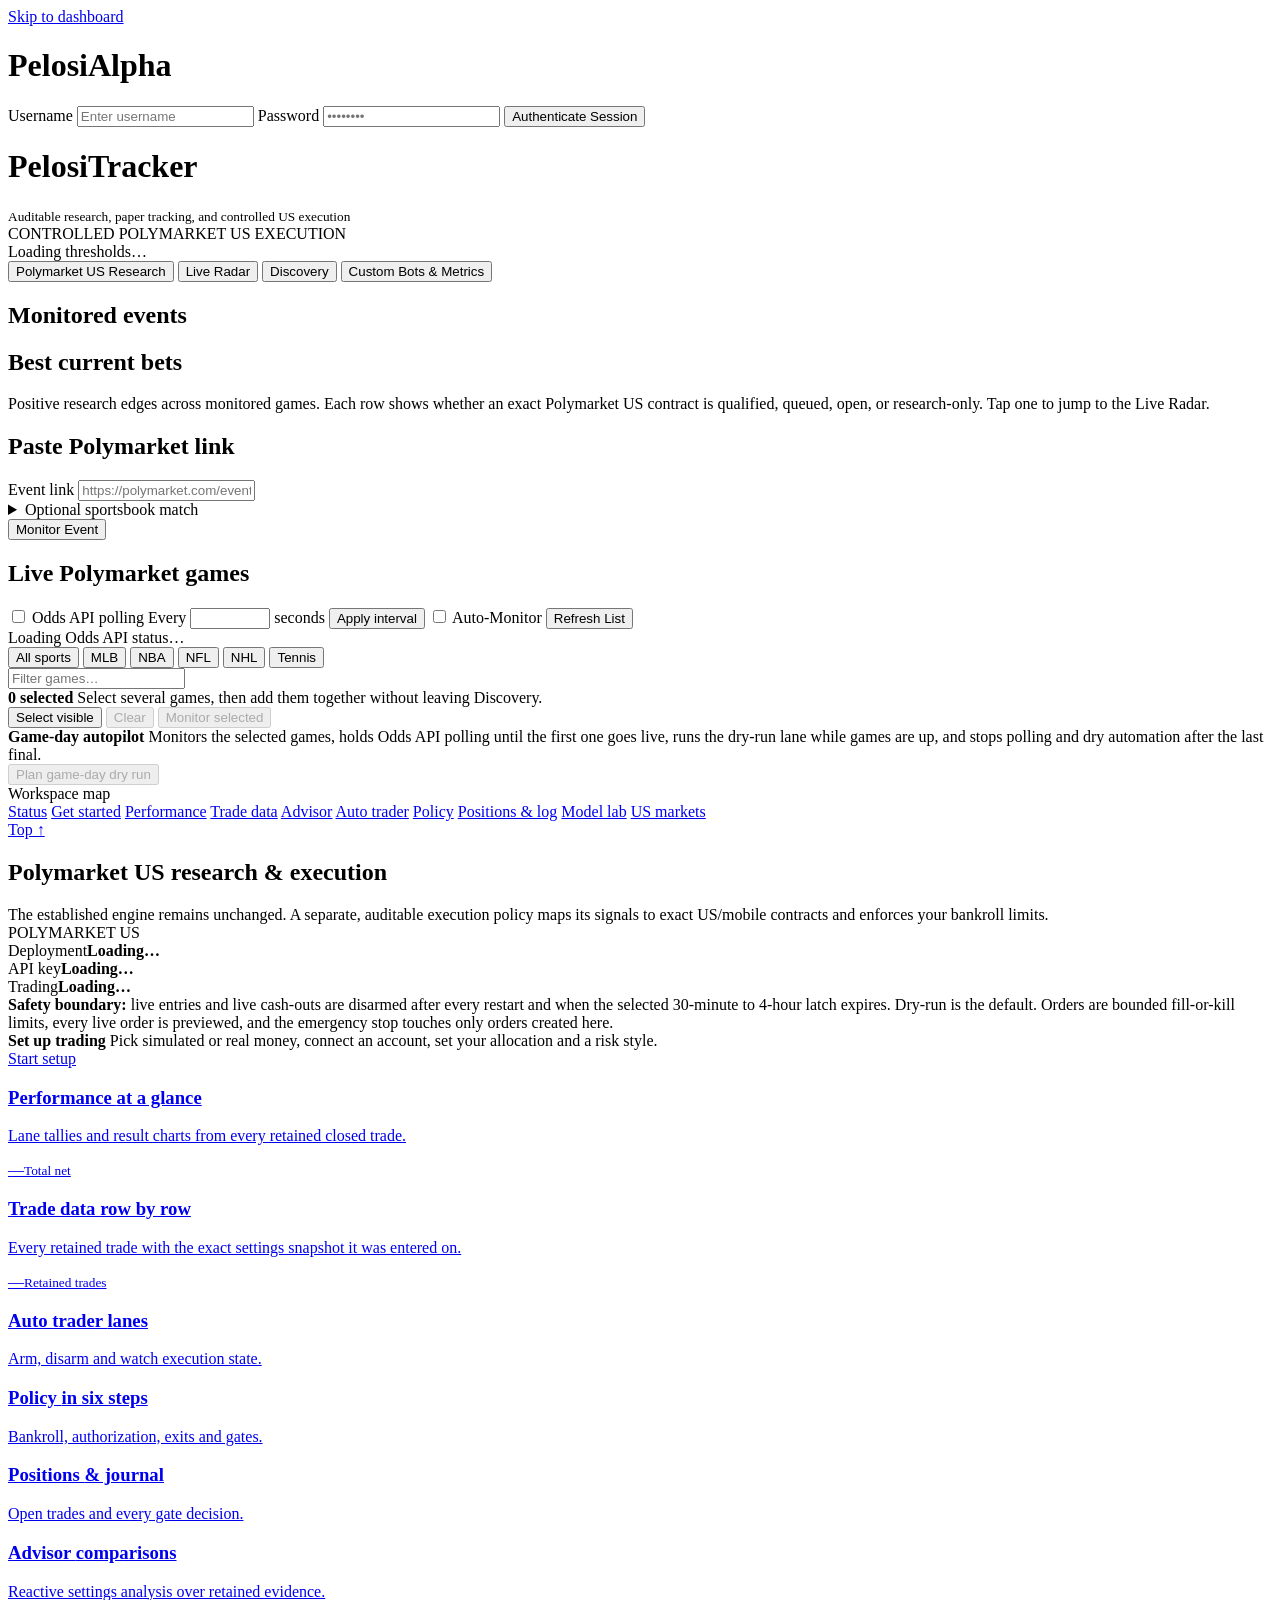
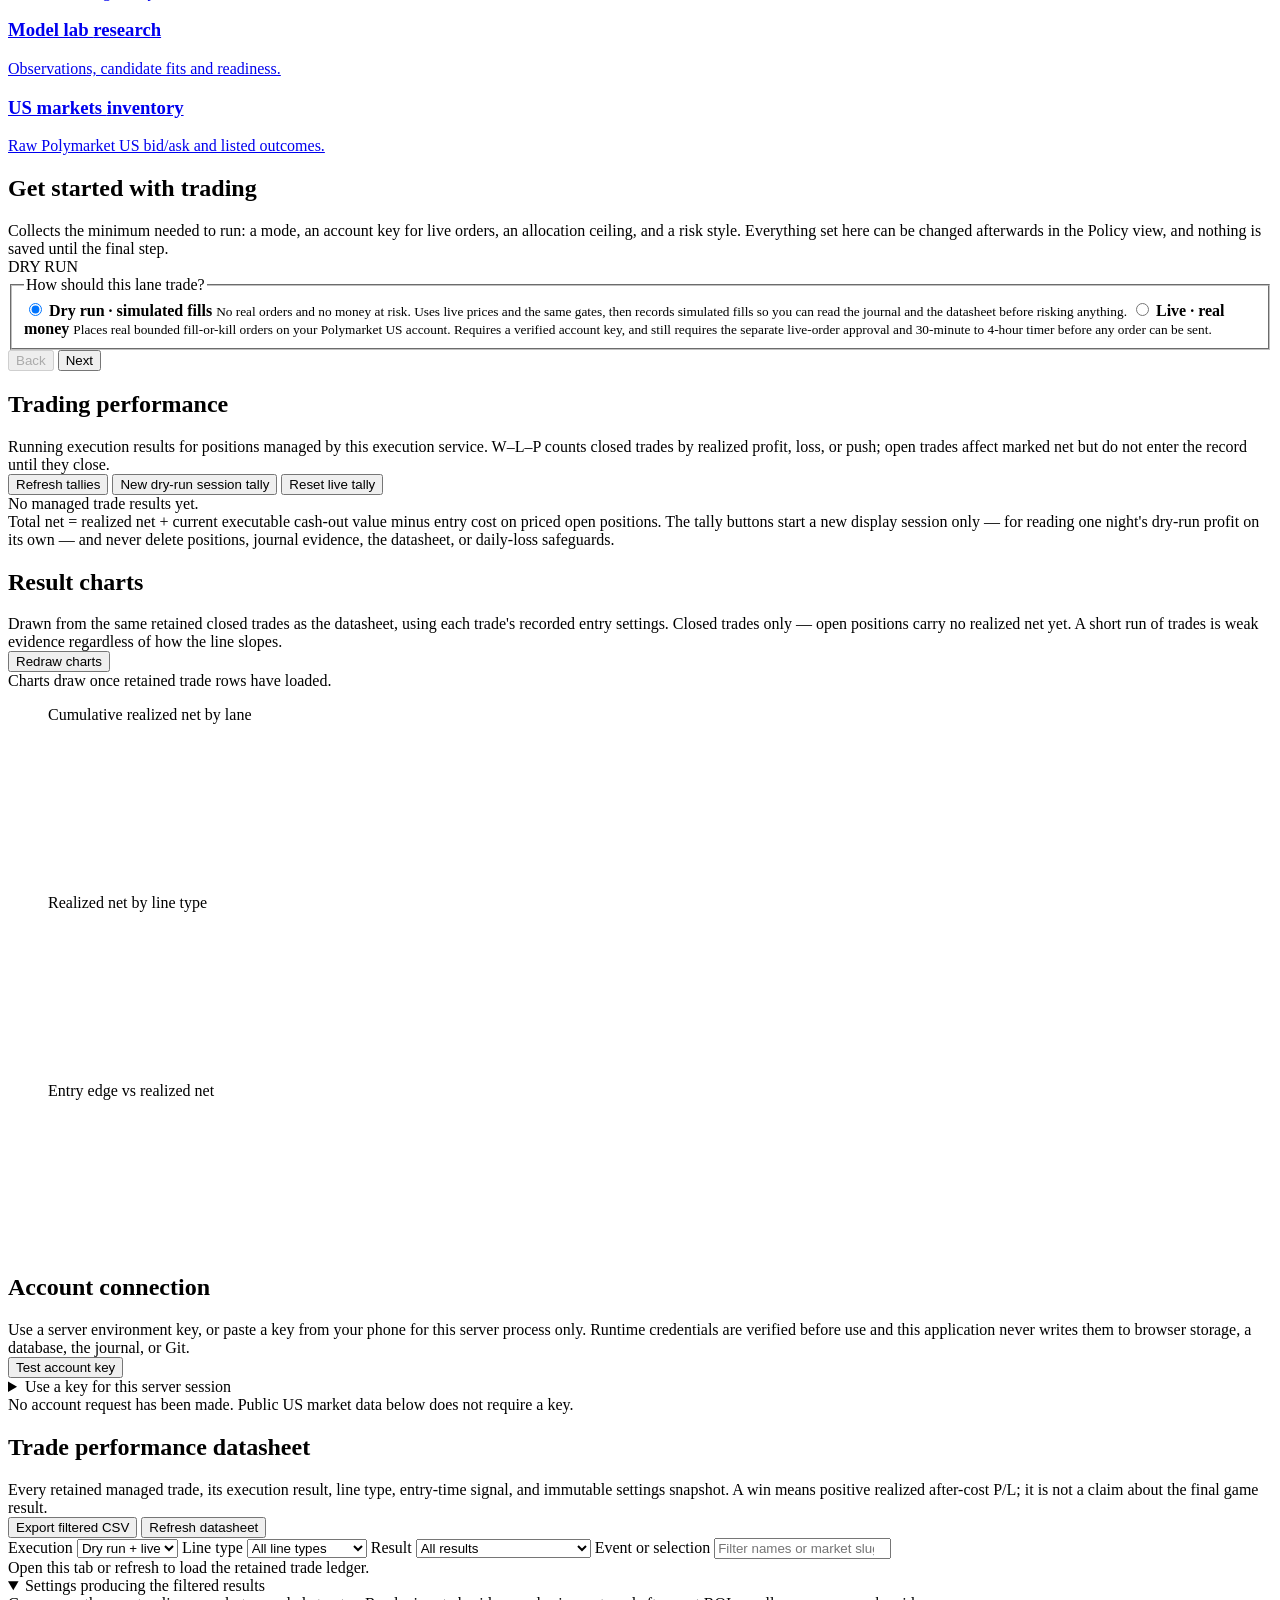
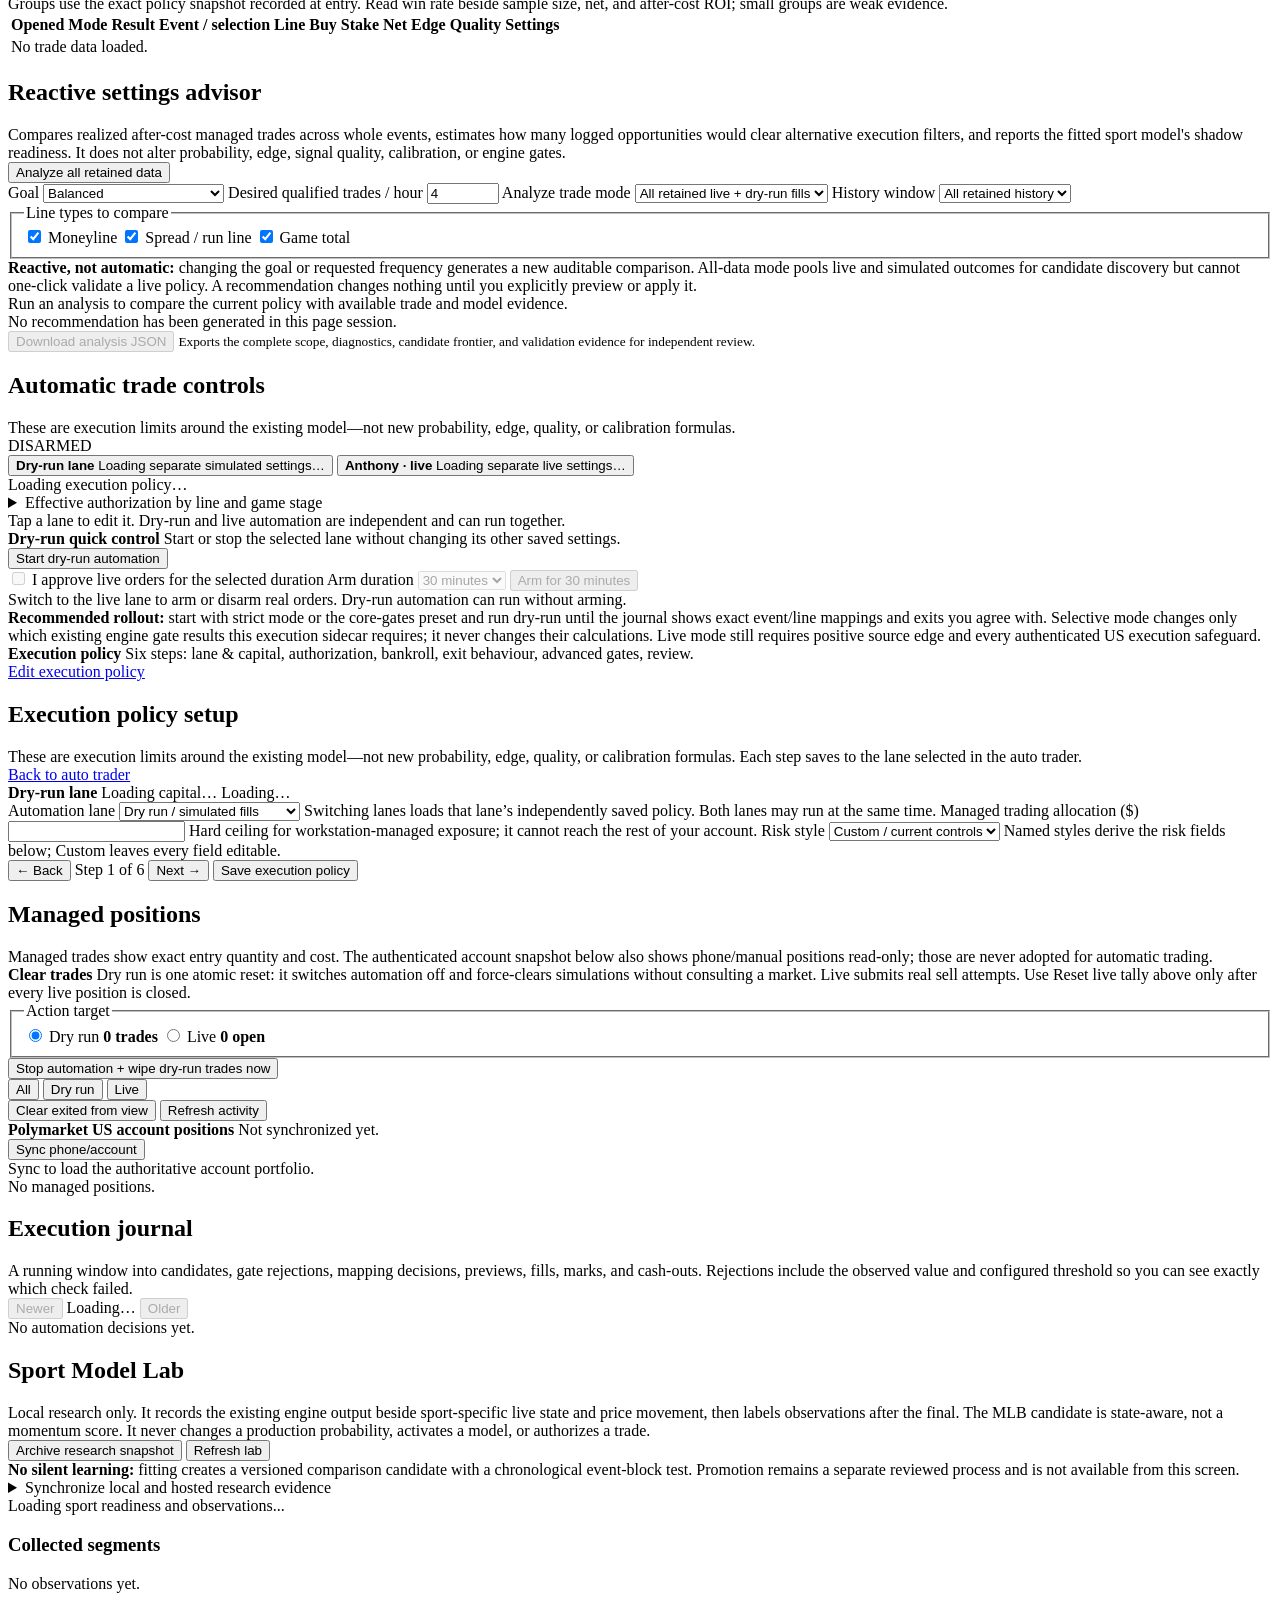
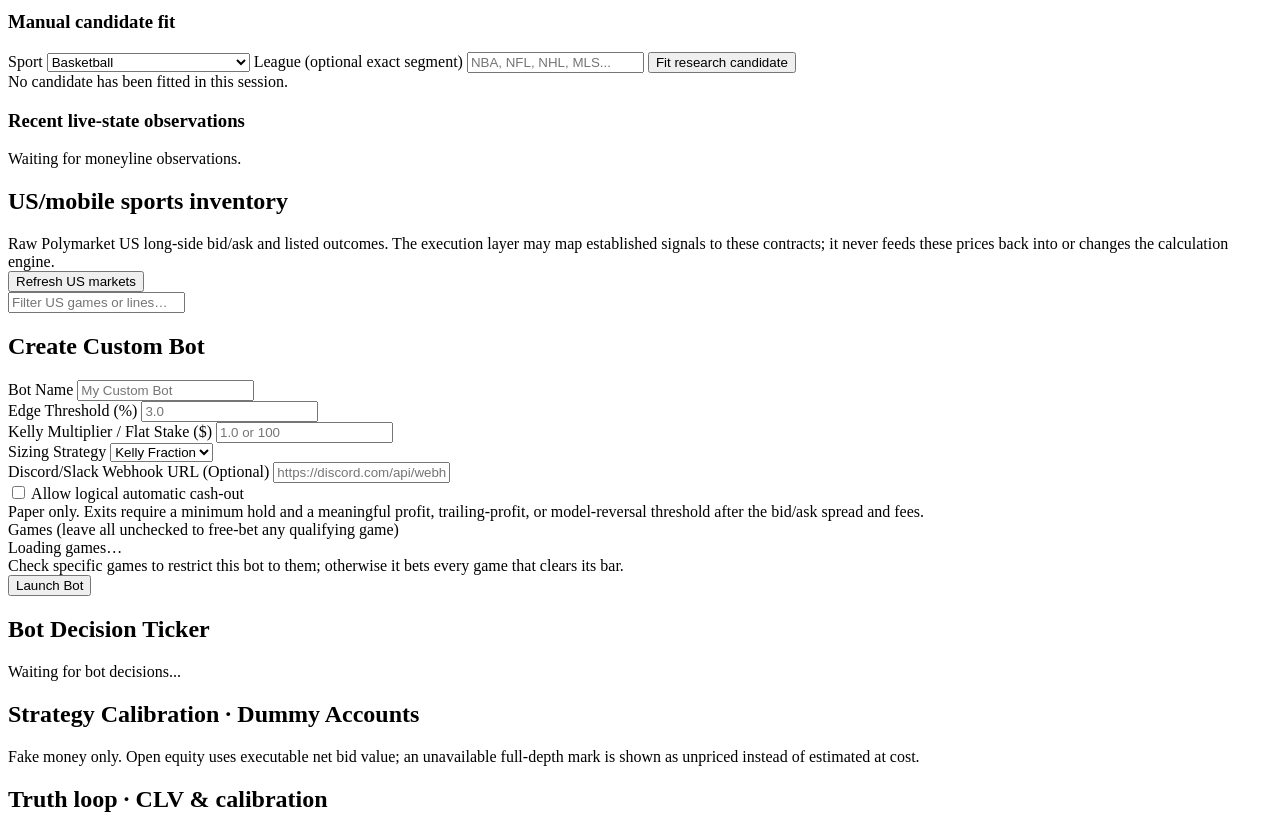
==== app/static/index.html @ fa09d10f "Fix three layout defects: panel widths, session cards, journal overlap Performance view: .us-overvie" ====
<!doctype html>
<html lang="en">
<head>
  <meta charset="utf-8">
  <meta name="viewport" content="width=device-width, initial-scale=1">
  <meta name="description" content="Auditable live sports-market research and controlled Polymarket US execution">
  <title>PelosiTracker Dashboard</title>
  <link rel="icon" type="image/png" href="/static/favicon.png">
  <link rel="stylesheet" href="/static/index.css?v=layoutfix-1">
</head>
<body class="research-workstation">
<a class="skip-link" href="#main-content">Skip to dashboard</a>
<div id="login-overlay">
  <div class="login-box">
    <h1 class="glitch" data-text="PelosiAlpha">Pelosi<span>Alpha</span></h1>
    <div id="login-error" class="error" hidden></div>
    <form id="login-form">
      <label>Username</label>
      <input type="text" name="username" required placeholder="Enter username">
      <label>Password</label>
      <input type="password" name="password" required placeholder="••••••••">
      <button type="submit">Authenticate Session</button>
    </form>
  </div>
</div>

<main class="wrap" id="main-content">
  <header>
    <div class="brand"><span class="dot" aria-hidden="true"></span><div><h1 class="glitch" data-text="PelosiTracker">PelosiTracker</h1><small>Auditable research, paper tracking, and controlled US execution</small></div></div>
    <div class="header-brand">
      <div class="workstation-chip">CONTROLLED POLYMARKET US EXECUTION</div>
      <div class="config" id="config">Loading thresholds…</div>
    </div>
  </header>

  <nav class="tab-carousel" id="global-tab-nav" aria-label="Primary workspace" role="tablist">
    <button class="pill active" id="tab-us-research-button" data-tab="tab-us-research" role="tab" aria-controls="tab-us-research" aria-selected="true">Polymarket US Research</button>
    <button class="pill" id="tab-live-button" data-tab="tab-live" role="tab" aria-controls="tab-live" aria-selected="false">Live Radar</button>
    <button class="pill" id="tab-discovery-button" data-tab="tab-discovery" role="tab" aria-controls="tab-discovery" aria-selected="false">Discovery</button>
    <button class="pill" id="bots-tab-button" data-tab="tab-bots" role="tab" aria-controls="tab-bots" aria-selected="false">Custom Bots & Metrics</button>
  </nav>

  <!-- TAB 1: LIVE RADAR -->
  <div id="tab-live" class="tab-content is-hidden" role="tabpanel" aria-labelledby="tab-live-button">
    <h2 class="title glitch" data-text="Monitored events">Monitored events</h2>
    <div class="error" id="action-error" role="alert" hidden></div>
    <div id="event-action-status" class="event-action-status" role="status" aria-live="polite" hidden></div>
    <nav id="event-navigator" class="event-navigator" aria-label="Jump to a monitored event" hidden>
      <div class="event-navigator-head">
        <span>Jump to event</span>
        <span id="event-navigator-count"></span>
      </div>
      <div id="event-jump-list" class="event-jump-list"></div>
    </nav>
    <div id="line-filter" class="carousel" role="tablist" aria-label="Filter by line type"></div>
    <div id="events" aria-live="polite"></div>
  </div>

  <!-- TAB 2: DISCOVERY -->
  <div id="tab-discovery" class="tab-content is-hidden" role="tabpanel" aria-labelledby="tab-discovery-button">
    <div class="panel pad section-gap">
      <div class="browse-head">
        <h2 class="title">Best <span>current bets</span></h2>
        <span class="metrics-sub" id="best-bets-sub"></span>
      </div>
      <div class="field-note">Positive research edges across monitored games. Each row shows whether an exact Polymarket US contract is qualified, queued, open, or research-only. Tap one to jump to the Live Radar.</div>
      <div id="best-bets" class="best-bets" aria-live="polite"></div>
    </div>

    <div class="panel pad section-gap">
      <h2 class="title">Paste <span>Polymarket link</span></h2>
      <div class="error" id="form-error" role="alert" hidden></div>
      <form id="form">
        <label for="polymarket-url">Event link</label>
        <input id="polymarket-url" name="polymarket_url" type="url" placeholder="https://polymarket.com/event/…" autocomplete="url">
        <details class="advanced">
          <summary>Optional sportsbook match</summary>
          <label for="odds-sport">The Odds API sport key <span class="optional">(usually automatic)</span></label>
          <input id="odds-sport" name="odds_api_sport" placeholder="basketball_nba">
          <label for="odds-event">The Odds API event ID <span class="optional">(optional)</span></label>
          <input id="odds-event" name="odds_api_event_id">
        </details>
        <button class="primary" id="submit-event" type="submit">Monitor Event</button>
      </form>
    </div>

    <div class="panel pad">
      <div class="browse-head">
        <h2 class="title">Live Polymarket <span>games</span></h2>
        <div class="inline-controls">
          <label class="auto-monitor-label" title="Master switch for paid sportsbook polling"><input class="compact-input" type="checkbox" id="odds-api-toggle"> Odds API polling</label>
          <label class="auto-monitor-label" for="odds-api-interval">Every
            <input class="compact-number" id="odds-api-interval" type="number" min="1" max="3600" step="0.5" inputmode="decimal" aria-describedby="odds-api-status">
            seconds
          </label>
          <button class="ghost compact-button" id="odds-api-interval-save" type="button">Apply interval</button>
          <label class="auto-monitor-label"><input class="compact-input" type="checkbox" id="auto-monitor-toggle"> Auto-Monitor</label>
          <button class="ghost compact-button" id="discover-refresh" type="button">Refresh List</button>
        </div>
      </div>
      <div id="odds-api-status" class="odds-api-status" role="status" aria-live="polite">Loading Odds API status…</div>
      <div id="discover-refresh-status" class="refresh-status" role="status" aria-live="polite"></div>
      <div id="discover-league-filter" class="carousel discover-league-filter" role="tablist" aria-label="Filter by league">
        <button class="pill" data-league="" role="tab">All sports</button>
        <button class="pill" data-league="mlb" role="tab">MLB</button>
        <button class="pill" data-league="nba" role="tab">NBA</button>
        <button class="pill" data-league="nfl" role="tab">NFL</button>
        <button class="pill" data-league="nhl" role="tab">NHL</button>
        <button class="pill" data-league="tennis" role="tab">Tennis</button>
      </div>
      <input class="search-gap" id="discover-search" placeholder="Filter games…" autocomplete="off">
      <div class="discover-batch-bar">
        <div class="discover-batch-copy">
          <strong id="discover-selection-count">0 selected</strong>
          <span>Select several games, then add them together without leaving Discovery.</span>
        </div>
        <div class="discover-batch-actions">
          <button class="ghost compact-button" id="discover-select-visible" type="button">Select visible</button>
          <button class="ghost compact-button" id="discover-clear-selection" type="button" disabled>Clear</button>
          <button class="primary compact-button" id="discover-monitor-selected" type="button" disabled>Monitor selected</button>
        </div>
      </div>
      <div id="discover-batch-status" class="refresh-status discover-batch-status" role="status" aria-live="polite"></div>
      <div class="discover-batch-bar gameday-bar">
        <div class="discover-batch-copy">
          <strong>Game-day autopilot</strong>
          <span>Monitors the selected games, holds Odds API polling until the first one goes live, runs the dry-run lane while games are up, and stops polling and dry automation after the last final.</span>
        </div>
        <div class="discover-batch-actions">
          <button class="primary compact-button" id="gameday-plan" type="button" disabled>Plan game-day dry run</button>
          <button class="ghost compact-button" id="gameday-cancel" type="button" hidden>Cancel autopilot</button>
        </div>
      </div>
      <div id="gameday-status" class="refresh-status gameday-status" role="status" aria-live="polite"></div>
      <div id="discover-list" class="discover-list" aria-live="polite"></div>
    </div>
  </div>

  <!-- TAB 3: POLYMARKET US RESEARCH SIDECAR -->
  <div id="tab-us-research" class="tab-content" role="tabpanel" aria-labelledby="tab-us-research-button">
    <nav class="research-section-nav" aria-label="Polymarket US research sections">
      <span class="research-section-nav-label">Workspace map</span>
      <div class="research-section-nav-scroll">
        <a class="research-section-link active" data-research-section="us-research-overview" href="#us-research-overview" aria-current="location">Status</a>
        <a class="research-section-link" data-research-section="us-setup" href="#us-setup">Get started</a>
        <a class="research-section-link" data-research-section="us-performance" href="#us-performance">Performance</a>
        <a class="research-section-link" data-research-section="us-ledger" href="#us-ledger">Trade data</a>
        <a class="research-section-link" data-research-section="us-advisor" href="#us-advisor">Advisor</a>
        <a class="research-section-link" data-research-section="us-auto-trader" href="#us-auto-trader">Auto trader</a>
        <a class="research-section-link" data-research-section="us-policy" href="#us-policy">Policy</a>
        <a class="research-section-link" data-research-section="us-activity" href="#us-activity">Positions &amp; log</a>
        <a class="research-section-link" data-research-section="us-model-lab" href="#us-model-lab">Model lab</a>
        <a class="research-section-link" data-research-section="us-market-browser" href="#us-market-browser">US markets</a>
      </div>
      <a class="research-section-top" href="#global-tab-nav" aria-label="Back to the top of the workspace">Top ↑</a>
    </nav>

    <section class="panel pad section-gap us-research-hero research-anchor" id="us-research-overview" data-research-view="us-research-overview">
      <div class="browse-head">
        <div>
          <h2 class="title">Polymarket US <span>research &amp; execution</span></h2>
          <div class="field-note">The established engine remains unchanged. A separate, auditable execution policy maps its signals to exact US/mobile contracts and enforces your bankroll limits.</div>
        </div>
        <span class="us-venue-badge">POLYMARKET US</span>
      </div>
      <div id="us-key-status" class="us-status-grid" role="status" aria-live="polite">
        <div class="us-status-card"><span>Deployment</span><strong>Loading…</strong></div>
        <div class="us-status-card"><span>API key</span><strong>Loading…</strong></div>
        <div class="us-status-card"><span>Trading</span><strong>Loading…</strong></div>
      </div>
      <div class="notice us-safety-note"><strong>Safety boundary:</strong> live entries and live cash-outs are disarmed after every restart and when the selected 30-minute to 4-hour latch expires. Dry-run is the default. Orders are bounded fill-or-kill limits, every live order is previewed, and the emergency stop touches only orders created here.</div>

      <div class="us-setup-cta">
        <div>
          <strong>Set up trading</strong>
          <span id="us-setup-cta-status">Pick simulated or real money, connect an account, set your allocation and a risk style.</span>
        </div>
        <a class="primary us-setup-cta-button" href="#us-setup" data-research-section="us-setup">Start setup</a>
      </div>

      <!-- Launcher for the other eight views. These are the same in-page hash
           routes the workspace map uses, so deep links and the back button
           behave identically whichever control you reach them from. -->
      <nav class="bento-grid" aria-label="Workspace">
        <a class="bento-card is-wide" href="#us-performance">
          <h3>Performance <span>at a glance</span></h3>
          <p>Lane tallies and result charts from every retained closed trade.</p>
          <span class="bento-metric" id="bento-net">—<small>Total net</small></span>
        </a>
        <a class="bento-card is-wide" href="#us-ledger">
          <h3>Trade data <span>row by row</span></h3>
          <p>Every retained trade with the exact settings snapshot it was entered on.</p>
          <span class="bento-metric" id="bento-trades">—<small>Retained trades</small></span>
        </a>
        <a class="bento-card" href="#us-auto-trader">
          <h3>Auto trader <span>lanes</span></h3>
          <p>Arm, disarm and watch execution state.</p>
        </a>
        <a class="bento-card" href="#us-policy">
          <h3>Policy <span>in six steps</span></h3>
          <p>Bankroll, authorization, exits and gates.</p>
        </a>
        <a class="bento-card" href="#us-activity">
          <h3>Positions <span>&amp; journal</span></h3>
          <p>Open trades and every gate decision.</p>
        </a>
        <a class="bento-card" href="#us-advisor">
          <h3>Advisor <span>comparisons</span></h3>
          <p>Reactive settings analysis over retained evidence.</p>
        </a>
        <a class="bento-card" href="#us-model-lab">
          <h3>Model lab <span>research</span></h3>
          <p>Observations, candidate fits and readiness.</p>
        </a>
        <a class="bento-card" href="#us-market-browser">
          <h3>US markets <span>inventory</span></h3>
          <p>Raw Polymarket US bid/ask and listed outcomes.</p>
        </a>
      </nav>
    </section>

    <!-- Guided setup. This view owns no trading logic of its own: each step
         writes into the controls that already exist and then submits the same
         forms a manual user would, so there is one code path and one set of
         server-side checks. It never arms live orders — that stays the
         explicit approval + timer on the auto trader view. -->
    <section class="panel pad section-gap us-setup-panel research-anchor" id="us-setup" data-research-view="us-setup">
      <div class="browse-head">
        <div>
          <h2 class="title">Get started <span>with trading</span></h2>
          <div class="field-note">Collects the minimum needed to run: a mode, an account key for live orders, an allocation ceiling, and a risk style. Everything set here can be changed afterwards in the Policy view, and nothing is saved until the final step.</div>
        </div>
        <span id="us-setup-mode-badge" class="us-venue-badge">DRY RUN</span>
      </div>

      <nav class="us-setup-steps" id="us-setup-steps" aria-label="Setup steps"></nav>

      <div class="us-setup-body">
        <!-- 1. Mode -->
        <div class="us-setup-step" data-setup-step="mode" data-step-label="1 · Mode">
          <fieldset class="us-setup-choice">
            <legend>How should this lane trade?</legend>
            <label class="us-setup-option">
              <input type="radio" name="setup-mode" value="dry_run" checked>
              <span>
                <strong>Dry run · simulated fills</strong>
                <small>No real orders and no money at risk. Uses live prices and the same gates, then records simulated fills so you can read the journal and the datasheet before risking anything.</small>
              </span>
            </label>
            <label class="us-setup-option">
              <input type="radio" name="setup-mode" value="live">
              <span>
                <strong>Live · real money</strong>
                <small>Places real bounded fill-or-kill orders on your Polymarket US account. Requires a verified account key, and still requires the separate live-order approval and 30-minute to 4-hour timer before any order can be sent.</small>
              </span>
            </label>
          </fieldset>
          <div class="notice us-safety-note" id="us-setup-live-warning" hidden><strong>Live mode selected:</strong> saving a live policy does not by itself send an order. Live entries stay disarmed until you tick the approval box and start the timer on the auto trader view, and they disarm again on every server restart.</div>
        </div>

        <!-- 2. Account. Hosts the one runtime-credential form; the account
             panel links here rather than holding a second secret input. -->
        <div class="us-setup-step" data-setup-step="account" data-step-label="2 · Account" hidden>
          <div class="us-setup-row">
            <div>
              <strong>Account connection</strong>
              <span id="us-setup-account-hint">Dry run does not need a key. You can connect one now anyway.</span>
            </div>
            <button class="ghost compact-button" id="us-setup-test-key" type="button">Test account key</button>
          </div>
          <div id="us-setup-account-slot" class="us-setup-account-slot"></div>
        </div>

        <!-- 3. Capital and risk -->
        <div class="us-setup-step" data-setup-step="capital" data-step-label="3 · Capital &amp; risk" hidden>
          <div class="us-setup-grid">
            <label>Managed trading allocation ($)
              <input id="us-setup-allocation" type="number" min="0.01" step="0.01" inputmode="decimal" required>
              <span class="field-note">A hard ceiling for what this workstation can ever have at risk. It cannot reach the rest of your account.</span>
            </label>
            <label>Risk style
              <select id="us-setup-risk-preset">
                <option value="cautious">Cautious</option>
                <option value="balanced" selected>Balanced</option>
                <option value="active">Active</option>
                <option value="aggressive">Aggressive research</option>
              </select>
              <span class="field-note">Derives the exposure, reserve, per-position, per-event, daily-loss and entry-filter values from your allocation. The Policy view exposes each one individually afterwards.</span>
            </label>
          </div>
          <div id="us-setup-derived" class="us-setup-derived" aria-live="polite"></div>
        </div>

        <!-- 4. Review -->
        <div class="us-setup-step" data-setup-step="review" data-step-label="4 · Review &amp; save" hidden>
          <div id="us-setup-summary" class="us-setup-summary" aria-live="polite"></div>
          <div class="notice us-safety-note">Saving writes this to the selected lane through the same validated endpoint the Policy view uses. Per-position stops, exposure ceilings, the cash reserve, price and liquidity limits, and the selected engine gates all still apply and cannot be bypassed from here.</div>
          <div id="us-setup-save-status" class="us-liquidate-status" role="status" aria-live="assertive"></div>
        </div>
      </div>

      <div class="us-setup-footer">
        <button class="ghost" id="us-setup-back" type="button" disabled>Back</button>
        <span id="us-setup-progress" class="us-setup-progress" aria-live="polite"></span>
        <button class="primary" id="us-setup-next" type="button">Next</button>
        <button class="primary" id="us-setup-finish" type="button" hidden>Save dry-run policy</button>
      </div>
    </section>

    <div class="us-overview-grid section-gap" data-research-view="us-performance">
      <section class="panel pad us-performance-panel research-anchor" id="us-performance">
        <div class="browse-head">
          <div>
            <h2 class="title">Trading <span>performance</span></h2>
            <div class="field-note">Running execution results for positions managed by this execution service. W–L–P counts closed trades by realized profit, loss, or push; open trades affect marked net but do not enter the record until they close.</div>
          </div>
          <div class="us-performance-actions">
            <button class="ghost compact-button" id="us-performance-refresh" type="button">Refresh tallies</button>
            <button class="ghost compact-button" id="us-dry-tally-reset" type="button">New dry-run session tally</button>
            <button class="ghost compact-button" id="us-live-tally-reset" type="button">Reset live tally</button>
          </div>
        </div>
        <div id="us-performance-action-status" class="us-liquidate-status" role="status" aria-live="polite"></div>
        <div id="us-performance-summary" class="us-performance-summary" aria-live="polite">
          <div class="metrics-empty">No managed trade results yet.</div>
        </div>
        <div class="us-performance-footnote">Total net = realized net + current executable cash-out value minus entry cost on priced open positions. The tally buttons start a new display session only — for reading one night's dry-run profit on its own — and never delete positions, journal evidence, the datasheet, or daily-loss safeguards.</div>
      </section>

      <!-- Charts read the retained trade rows already loaded for the datasheet;
           they issue no request of their own and change no threshold. -->
      <section class="panel pad us-performance-charts" aria-labelledby="us-charts-heading">
        <div class="browse-head">
          <div>
            <h2 class="title" id="us-charts-heading">Result <span>charts</span></h2>
            <div class="field-note">Drawn from the same retained closed trades as the datasheet, using each trade's recorded entry settings. Closed trades only — open positions carry no realized net yet. A short run of trades is weak evidence regardless of how the line slopes.</div>
          </div>
          <div class="us-performance-actions">
            <button class="ghost compact-button" id="us-charts-refresh" type="button">Redraw charts</button>
          </div>
        </div>
        <div id="us-charts-status" class="refresh-status" role="status" aria-live="polite">Charts draw once retained trade rows have loaded.</div>
        <div class="chart-grid">
          <figure class="chart-card chart-card-wide">
            <figcaption>Cumulative realized net by lane</figcaption>
            <div class="chart-frame-sm"><canvas id="us-chart-equity" role="img" aria-label="Cumulative realized net over time, per automation lane."></canvas></div>
          </figure>
          <figure class="chart-card">
            <figcaption>Realized net by line type</figcaption>
            <div class="chart-frame-sm"><canvas id="us-chart-lines" role="img" aria-label="Realized net per line type."></canvas></div>
          </figure>
          <figure class="chart-card">
            <figcaption>Entry edge vs realized net</figcaption>
            <div class="chart-frame-sm"><canvas id="us-chart-edge" role="img" aria-label="Each closed trade's entry edge against its realized net."></canvas></div>
          </figure>
        </div>
      </section>

      <section class="panel pad us-account-panel">
        <div class="browse-head">
          <div>
            <h2 class="title">Account <span>connection</span></h2>
            <div class="field-note">Use a server environment key, or paste a key from your phone for this server process only. Runtime credentials are verified before use and this application never writes them to browser storage, a database, the journal, or Git.</div>
          </div>
          <button class="ghost compact-button" id="us-account-refresh" type="button">Test account key</button>
        </div>
        <div id="us-account-status" class="refresh-status" role="status" aria-live="polite"></div>
        <!-- The runtime-credential form lives in the guided setup view and is
             moved back into this slot by index.js whenever setup is not the
             active view. One secret input exists in the document, never two. -->
        <div id="us-account-credential-slot" class="us-account-credential-slot">
          <details class="advanced us-runtime-credentials" id="us-runtime-credentials">
            <summary>Use a key for this server session</summary>
            <form id="us-runtime-credential-form" autocomplete="off">
              <label>Polymarket US Key ID
                <input id="us-runtime-key-id" required maxlength="1000" autocapitalize="none" spellcheck="false" autocomplete="off">
              </label>
              <label>One-time Secret Key
                <input id="us-runtime-secret-key" required type="password" maxlength="8000" autocapitalize="none" spellcheck="false" autocomplete="new-password">
              </label>
              <div class="us-runtime-credential-actions">
                <button class="primary compact-button" id="us-runtime-credential-save" type="submit">Verify &amp; use session key</button>
                <button class="ghost compact-button" id="us-runtime-credential-clear" type="button">Forget runtime key</button>
              </div>
            </form>
            <div class="field-note">Changing or forgetting a key immediately stops automation and closes the live arm. A runtime key disappears on server restart. Open live managed positions block account switching so they cannot be detached from their account.</div>
          </details>
        </div>
        <div id="us-account" class="us-account-view">
          <div class="metrics-empty">No account request has been made. Public US market data below does not require a key.</div>
        </div>
      </section>
    </div>

    <section class="panel pad section-gap us-performance-ledger-panel research-anchor" id="us-ledger" data-research-view="us-ledger">
      <div class="browse-head">
        <div>
          <h2 class="title">Trade performance <span>datasheet</span></h2>
          <div class="field-note">Every retained managed trade, its execution result, line type, entry-time signal, and immutable settings snapshot. A win means positive realized after-cost P/L; it is not a claim about the final game result.</div>
        </div>
        <div class="us-performance-actions">
          <button class="ghost compact-button" id="us-ledger-export" type="button">Export filtered CSV</button>
          <button class="ghost compact-button" id="us-ledger-refresh" type="button">Refresh datasheet</button>
        </div>
      </div>
      <div class="us-ledger-filters">
        <label>Execution
          <select id="us-ledger-mode">
            <option value="all">Dry run + live</option>
            <option value="dry_run">Dry run only</option>
            <option value="live">Live only</option>
          </select>
        </label>
        <label>Line type
          <select id="us-ledger-market-type">
            <option value="all">All line types</option>
            <option value="moneyline">Moneyline</option>
            <option value="spread">Spread / run line</option>
            <option value="total">Game total</option>
          </select>
        </label>
        <label>Result
          <select id="us-ledger-result">
            <option value="all">All results</option>
            <option value="open">Open</option>
            <option value="win">Profitable close</option>
            <option value="loss">Losing close</option>
            <option value="push">Flat close</option>
            <option value="unverified">External / unverified close</option>
          </select>
        </label>
        <label>Event or selection
          <input id="us-ledger-query" type="search" maxlength="200" placeholder="Filter names or market slug">
        </label>
      </div>
      <div id="us-ledger-status" class="refresh-status" role="status" aria-live="polite">Open this tab or refresh to load the retained trade ledger.</div>
      <div id="us-ledger-summary" class="us-policy-advisor-summary"></div>
      <details class="advanced us-ledger-settings" open>
        <summary>Settings producing the filtered results</summary>
        <div class="field-note">Groups use the exact policy snapshot recorded at entry. Read win rate beside sample size, net, and after-cost ROI; small groups are weak evidence.</div>
        <div id="us-ledger-settings-groups" class="us-ledger-settings-groups"></div>
      </details>
      <div class="us-ledger-table-wrap">
        <table class="us-ledger-table">
          <thead>
            <tr>
              <th>Opened</th>
              <th>Mode</th>
              <th>Result</th>
              <th>Event / selection</th>
              <th>Line</th>
              <th>Buy</th>
              <th>Stake</th>
              <th>Net</th>
              <th>Edge</th>
              <th>Quality</th>
              <th>Settings</th>
            </tr>
          </thead>
          <tbody id="us-ledger-rows">
            <tr><td colspan="11">No trade data loaded.</td></tr>
          </tbody>
        </table>
      </div>
    </section>

    <section class="panel pad section-gap us-policy-advisor-panel research-anchor" id="us-advisor" data-research-view="us-advisor">
      <div class="browse-head">
        <div>
          <h2 class="title">Reactive settings <span>advisor</span></h2>
          <div class="field-note">Compares realized after-cost managed trades across whole events, estimates how many logged opportunities would clear alternative execution filters, and reports the fitted sport model's shadow readiness. It does not alter probability, edge, signal quality, calibration, or engine gates.</div>
        </div>
        <button class="ghost compact-button" id="us-policy-advisor-refresh" type="button">Analyze all retained data</button>
      </div>
      <div class="us-policy-advisor-controls">
        <label>Goal
          <select id="us-policy-advisor-objective">
            <option value="protect_profit">Protect profit</option>
            <option value="balanced" selected>Balanced</option>
            <option value="more_trades">Seek more qualified trades</option>
          </select>
        </label>
        <label>Desired qualified trades / hour
          <input id="us-policy-advisor-target" type="number" min="0.25" max="30" step="0.25" value="4">
        </label>
        <label>Analyze trade mode
          <select id="us-policy-advisor-mode">
            <option value="combined" selected>All retained live + dry-run fills</option>
            <option value="live">Live fills</option>
            <option value="dry_run">Dry-run fills</option>
          </select>
        </label>
        <label>History window
          <select id="us-policy-advisor-lookback">
            <option value="0">All retained history</option>
            <option value="7">Last 7 days</option>
            <option value="30">Last 30 days</option>
            <option value="90">Last 90 days</option>
            <option value="180">Last 180 days</option>
            <option value="365">Last year</option>
          </select>
        </label>
      </div>
      <fieldset class="us-advisor-market-types">
        <legend>Line types to compare</legend>
        <label><input type="checkbox" data-advisor-market-type="moneyline" checked> Moneyline</label>
        <label><input type="checkbox" data-advisor-market-type="spread" checked> Spread / run line</label>
        <label><input type="checkbox" data-advisor-market-type="total" checked> Game total</label>
      </fieldset>
      <div class="notice us-safety-note"><strong>Reactive, not automatic:</strong> changing the goal or requested frequency generates a new auditable comparison. All-data mode pools live and simulated outcomes for candidate discovery but cannot one-click validate a live policy. A recommendation changes nothing until you explicitly preview or apply it.</div>
      <div id="us-policy-advisor-status" class="refresh-status" role="status" aria-live="polite">Run an analysis to compare the current policy with available trade and model evidence.</div>
      <div id="us-policy-advisor-result" class="us-policy-advisor-result">
        <div class="metrics-empty">No recommendation has been generated in this page session.</div>
      </div>
      <div class="us-policy-advisor-actions">
        <button class="ghost compact-button" id="us-policy-advisor-download" type="button" disabled>Download analysis JSON</button>
        <small>Exports the complete scope, diagnostics, candidate frontier, and validation evidence for independent review.</small>
      </div>
      <div id="us-policy-advisor-sessions" class="us-policy-advisor-sessions"></div>
    </section>

    <section class="panel pad section-gap us-trading-panel research-anchor" id="us-auto-trader" data-research-view="us-auto-trader">
      <div class="browse-head">
        <div>
          <h2 class="title">Automatic trade <span>controls</span></h2>
          <div class="field-note">These are execution limits around the existing model—not new probability, edge, quality, or calibration formulas.</div>
        </div>
        <span id="us-trading-mode-badge" class="us-venue-badge">DISARMED</span>
      </div>
      <div id="us-trading-lanes" class="us-trading-lanes" aria-label="Automation lanes">
        <button type="button" data-trading-lane="dry_run">
          <strong>Dry-run lane</strong>
          <span id="us-dry-run-lane-summary">Loading separate simulated settings…</span>
        </button>
        <button type="button" data-trading-lane="live">
          <strong>Anthony · live</strong>
          <span id="us-live-lane-summary">Loading separate live settings…</span>
        </button>
        <button type="button" data-trading-lane="alex" hidden>
          <strong>Alex · live</strong>
          <span id="us-alex-lane-summary">Enable ENABLE_POLYMARKET_US_ALEX_LANE on the server to open this lane.</span>
        </button>
      </div>
      <div id="us-trading-status" class="us-trading-status" role="status" aria-live="polite">Loading execution policy…</div>
      <section id="us-execution-state" class="us-execution-state" aria-label="Execution state">
        <div id="us-execution-state-chips" class="us-execution-state-chips"></div>
        <div id="us-execution-blockers" class="us-execution-blockers" role="status" aria-live="polite"></div>
        <div id="us-adaptive-recommendation" class="us-adaptive-recommendation-slot" role="status" aria-live="polite"></div>
        <details class="advanced us-authorization-matrix">
          <summary>Effective authorization by line and game stage</summary>
          <div class="field-note">Resolved by the server from the global fallback switch, the global line-type list, and every line/stage profile. This is what will actually execute.</div>
          <div id="us-authorization-matrix" class="us-authorization-matrix-body"></div>
        </details>
      </section>
      <div id="us-lane-coordination-status" class="us-lane-coordination-status" role="status" aria-live="polite">
        Tap a lane to edit it. Dry-run and live automation are independent and can run together.
      </div>
      <div class="us-lane-quick-control">
        <div>
          <strong id="us-quick-lane-title">Dry-run quick control</strong>
          <span id="us-quick-lane-status">Start or stop the selected lane without changing its other saved settings.</span>
        </div>
        <button class="primary" id="us-lane-automation-toggle" type="button">Start dry-run automation</button>
      </div>
      <div class="us-arm-row">
        <label class="us-approval-toggle">
          <input id="us-arm-confirmation" type="checkbox" disabled>
          <span>I approve live orders for the selected duration</span>
        </label>
        <label>Arm duration
          <select id="us-arm-duration" disabled>
            <option value="1800">30 minutes</option>
            <option value="3600">1 hour</option>
            <option value="7200">2 hours</option>
            <option value="14400">4 hours</option>
          </select>
        </label>
        <button class="danger" id="us-arm" type="button" disabled>Arm for 30 minutes</button>
      </div>
      <div id="us-live-control-hint" class="field-note us-live-control-hint">
        Switch to the live lane to arm or disarm real orders. Dry-run automation can run without arming.
      </div>
      <div class="notice us-safety-note"><strong>Recommended rollout:</strong> start with strict mode or the core-gates preset and run dry-run until the journal shows exact event/line mappings and exits you agree with. Selective mode changes only which existing engine gate results this execution sidecar requires; it never changes their calculations. Live mode still requires positive source edge and every authenticated US execution safeguard.</div>
      <div class="us-policy-handoff">
        <div>
          <strong>Execution policy</strong>
          <span id="us-policy-handoff-summary">Six steps: lane &amp; capital, authorization, bankroll, exit behaviour, advanced gates, review.</span>
        </div>
        <a class="us-policy-handoff-link" href="#us-policy" data-research-section="us-policy">Edit execution policy</a>
      </div>
    </section>

    <!-- The ~90 policy inputs are their own view. Mixing them into the auto
         trader made that screen a 5,000-pixel scroll; here one step shows at a
         time and the save/step controls stay pinned in a footer. -->
    <section class="panel pad section-gap us-policy-panel research-anchor" id="us-policy" data-research-view="us-policy">
      <div class="browse-head">
        <div>
          <h2 class="title">Execution policy <span>setup</span></h2>
          <div class="field-note">These are execution limits around the existing model—not new probability, edge, quality, or calibration formulas. Each step saves to the lane selected in the auto trader.</div>
        </div>
        <a class="us-policy-handoff-link" href="#us-auto-trader" data-research-section="us-auto-trader">Back to auto trader</a>
      </div>
      <div id="us-policy-save-status" class="us-policy-save-status" role="alert" aria-live="assertive" hidden></div>
      <div id="us-policy-rail" class="us-policy-rail">
        <div class="us-policy-rail-summary">
          <strong id="us-rail-lane">Dry-run lane</strong>
          <span id="us-rail-capital">Loading capital…</span>
          <span id="us-rail-saved" class="us-rail-saved">Loading…</span>
        </div>
        <nav class="us-policy-steps" id="us-policy-steps" aria-label="Execution policy setup steps"></nav>
      </div>
      <!-- novalidate: the submit handler performs its own :invalid sweep and
           reveals the owning step. Native interactive validation cannot focus
           a control inside a hidden step and would block submit silently. -->
      <form id="us-trading-form" class="us-trading-form" novalidate>
        <div class="us-policy-step" data-policy-step="capital" data-step-label="1 · Lane &amp; capital">
        <label class="us-lane-select-field">Automation lane
          <select id="us-trading-mode">
            <option value="dry_run">Dry run / simulated fills</option>
            <option value="live">Live Polymarket US orders</option>
          </select>
          <span class="field-note">Switching lanes loads that lane’s independently saved policy. Both lanes may run at the same time.</span>
        </label>
        <label>Managed trading allocation ($)
          <input id="us-trading-allocation" type="number" min="0.01" step="0.01" required>
          <span class="field-note">Hard ceiling for workstation-managed exposure; it cannot reach the rest of your account.</span>
        </label>
        <label>Risk style
          <select id="us-risk-preset">
            <option value="custom">Custom / current controls</option>
            <option value="cautious">Cautious</option>
            <option value="balanced">Balanced</option>
            <option value="active">Active</option>
            <option value="aggressive">Aggressive research</option>
          </select>
          <span class="field-note">Named styles derive the risk fields below; Custom leaves every field editable.</span>
        </label>
        <div id="us-risk-preset-preview" class="us-risk-preset-preview us-check-wide" aria-live="polite"></div>
        </div>
        <div class="us-policy-step" data-policy-step="authorization" data-step-label="2 · Authorization" hidden>
        <fieldset id="us-line-type-policy" class="us-line-type-policy us-check-wide">
          <legend>Line types eligible for automatic entry</legend>
          <label class="us-check us-check-wide"><input id="us-global-entry-enabled" type="checkbox"> Authorize global fallback entries</label>
          <label><input type="checkbox" data-entry-market-type="moneyline"> Moneyline</label>
          <label><input type="checkbox" data-entry-market-type="spread"> Spread / run line</label>
          <label><input type="checkbox" data-entry-market-type="total"> Game total</label>
          <div class="field-note">When global fallback is authorized, these line types may use the global entry settings. Turn it off to block every unprofiled line. An explicitly authorized line/stage profile below can still trade independently of these global line-type choices.</div>
        </fieldset>
        <details id="us-line-profile-policy" class="advanced us-check-wide us-line-profile-policy">
          <summary>Line- and game-stage-specific execution profiles</summary>
          <p class="field-note">Optional execution overlays around the existing probability, edge, and signal-quality calculations. An all-stage profile applies to a line everywhere; an early, middle, or late profile refines it when MLB game state is available. Blank values inherit the global setting.</p>
          <div class="us-line-profile-key">
            <label>Line type
              <select id="us-profile-market">
                <option value="moneyline">Moneyline</option>
                <option value="spread">Spread / run line</option>
                <option value="total">Game total</option>
              </select>
            </label>
            <label>Game stage
              <select id="us-profile-stage">
                <option value="all">All stages / fallback</option>
                <option value="early">Early · 50%+ remaining</option>
                <option value="middle">Middle · 25–50% remaining</option>
                <option value="late">Late · under 25% remaining</option>
              </select>
            </label>
            <label class="us-check"><input id="us-profile-enabled" type="checkbox" checked> Authorize automatic entries for this profile</label>
          </div>
          <div class="us-line-profile-grid">
            <label>Minimum edge (%)
              <input data-profile-field="min_edge" data-profile-percent type="number" min="0" max="99" step="any" placeholder="Inherit">
            </label>
            <label>Maximum edge (%)
              <input data-profile-field="max_edge" data-profile-percent type="number" min="0.1" max="100" step="any" placeholder="Inherit">
            </label>
            <label>Minimum signal quality
              <input data-profile-field="min_signal_quality" type="number" min="0" max="100" step="any" placeholder="Inherit">
            </label>
            <label>Maximum signal quality
              <input data-profile-field="max_signal_quality" type="number" min="0" max="100" step="any" placeholder="Inherit">
            </label>
            <label>Minimum source agreement
              <input data-profile-field="min_source_agreement" type="number" min="0" max="100" step="any" placeholder="Inherit">
            </label>
            <label>Maximum signal age (seconds)
              <input data-profile-field="max_signal_age_seconds" type="number" min="1" max="120" step="any" placeholder="Inherit">
            </label>
            <label>Qualifying readings required
              <input data-profile-field="entry_confirmation_readings" data-profile-integer type="number" min="1" max="10" step="1" placeholder="Inherit">
            </label>
            <label>Maximum confirmation price drift (¢)
              <input data-profile-field="max_confirmation_price_drift" data-profile-percent type="number" min="0" max="100" step="any" placeholder="Inherit">
            </label>
            <label>Minimum independent references
              <input data-profile-field="min_reference_sources" data-profile-integer type="number" min="1" step="1" placeholder="Inherit">
            </label>
            <label>Max position size ($)
              <input data-profile-field="max_position_usd" type="number" min="0" step="any" placeholder="Inherit">
            </label>
            <label>Max event exposure ($)
              <input data-profile-field="max_event_exposure_usd" type="number" min="0" step="any" placeholder="Inherit">
            </label>
            <label>Max entries per event / hour
              <input data-profile-field="max_entries_per_event_per_hour" data-profile-integer type="number" min="1" step="1" placeholder="Inherit">
            </label>
            <label>Max exposure for this profile ($)
              <input data-profile-field="max_profile_exposure_usd" type="number" min="0" step="any" placeholder="No profile cap">
            </label>
            <label>Max open positions for this profile
              <input data-profile-field="max_profile_open_positions" data-profile-integer type="number" min="0" step="1" placeholder="No profile cap">
            </label>
            <label>Max entries / hour for this profile
              <input data-profile-field="max_profile_orders_per_hour" data-profile-integer type="number" min="0" step="1" placeholder="No profile cap">
            </label>
            <label>Entry price floor (¢)
              <input data-profile-field="min_entry_price" data-profile-percent type="number" min="5.1" max="94.8" step="any" placeholder="Inherit">
            </label>
            <label>Entry price ceiling (¢)
              <input data-profile-field="max_entry_price" data-profile-percent type="number" min="5.2" max="94.9" step="any" placeholder="Inherit">
            </label>
            <label>Maximum spread (¢)
              <input data-profile-field="max_spread" data-profile-percent type="number" min="0.1" max="99" step="any" placeholder="Inherit">
            </label>
            <label>Minimum top-of-book shares
              <input data-profile-field="min_book_shares" type="number" min="0.01" step="any" placeholder="Inherit">
            </label>
            <label>Minimum hold (minutes)
              <input data-profile-field="min_hold_minutes" type="number" min="0" step="any" placeholder="Inherit">
            </label>
            <label>Profit target (%)
              <input data-profile-field="profit_target" data-profile-percent type="number" min="0.01" max="99" step="any" placeholder="Inherit">
            </label>
            <label>Retained-profit floor (%)
              <input data-profile-field="minimum_locked_profit" data-profile-percent type="number" min="0" max="98.9" step="any" placeholder="Inherit">
            </label>
            <label>Trailing pullback (%)
              <input data-profile-field="trailing_drawdown" data-profile-percent type="number" min="0.01" max="99" step="any" placeholder="Inherit">
            </label>
            <label>Stop loss (%)
              <input data-profile-field="stop_loss" data-profile-percent type="number" min="0.01" max="99" step="any" placeholder="Inherit">
            </label>
            <label>Profit-lock decay edge (%)
              <input data-profile-field="exit_edge" data-profile-percent type="number" min="-99" max="99" step="any" placeholder="Inherit">
            </label>
            <label>Model-reversal confirmations
              <input data-profile-field="reversal_confirmation_readings" data-profile-integer type="number" min="1" max="10" step="1" placeholder="Inherit">
            </label>
            <label>Model-reversal floor (seconds)
              <input data-profile-field="reversal_confirmation_seconds" type="number" min="0" max="1800" step="any" placeholder="Inherit">
            </label>
            <label>Minimum MLB game remaining (%)
              <input data-profile-field="min_mlb_fraction_remaining" data-profile-percent type="number" min="0" max="100" step="any" placeholder="Inherit">
            </label>
          </div>
          <div class="field-note">Capital limits here can only tighten the lane. A larger value than the shared allocation, exposure ceiling, event cap, or per-event hourly cap is clamped back to the lane value. Blank inherits; the three profile-only caps are off when blank.</div>
          <div class="us-line-profile-actions">
            <button class="ghost compact-button" id="us-profile-copy-global" type="button">Copy global values into profile</button>
            <button class="primary compact-button" id="us-profile-save" type="button">Save &amp; apply profile authorization</button>
            <button class="ghost compact-button" id="us-profile-remove" type="button">Remove selected profile</button>
          </div>
          <div id="us-line-profile-list" class="us-line-profile-list">No line-specific profiles saved. Global settings apply to every line.</div>
        </details>
        <fieldset id="us-market-scope-policy" class="us-line-type-policy us-check-wide">
          <legend>Game segments eligible for automatic entry</legend>
          <label><input type="checkbox" data-entry-market-scope="full_game"> Full game</label>
          <label><input type="checkbox" data-entry-market-scope="first_inning"> MLB first inning runs</label>
          <label><input type="checkbox" data-entry-market-scope="first_five_innings"> MLB first five innings</label>
          <div class="field-note">First-five winner, run-line, and total products follow the line-type choices above. First-inning runs use the total filter. These exact per-event markets are requested from The Odds API only while a lane using them is running, and each additional market can consume credits.</div>
          <label class="us-segment-live-approval"><input id="us-allow-live-segments" type="checkbox"> Allow real orders on selected MLB segment markets after reviewing dry-run results</label>
          <div id="us-segment-research-status" class="us-segment-research-status" role="status" aria-live="polite">No retained MLB segment simulations yet.</div>
        </fieldset>
        <fieldset id="us-total-side-policy" class="us-line-type-policy us-check-wide">
          <legend>Game-total sides eligible for automatic entry</legend>
          <label><input type="checkbox" data-entry-total-side="over"> Over totals</label>
          <label><input type="checkbox" data-entry-total-side="under"> Under totals</label>
          <div class="field-note">Settlement grading (2026-08-03, 297 totals positions): Over entries lost in every stage, edge, price, and line-value bucket measured (16.8% settlement win rate, −57.6% per $1) while Unders won 64.8% (+85.8% per $1). This gate applies before any line/stage profile. At least one side must stay selected.</div>
        </fieldset>
        <fieldset id="us-spread-side-policy" class="us-line-type-policy us-check-wide">
          <legend>Run-line sides eligible for automatic entry</legend>
          <label><input type="checkbox" data-entry-spread-side="favorite"> Favorites (−X.5)</label>
          <label><input type="checkbox" data-entry-spread-side="underdog"> Underdogs (+X.5)</label>
          <div class="field-note">Settlement grading (2026-08-03, 496 spread positions): favorite run lines won 26.6% at ~34¢ (negative per $1 in the tradeable band; −49% at −2.5 lines) while underdog run lines won 76.1% at ~41¢ (+96.7% per $1, positive in every magnitude, price, edge, and stage cut). At least one side must stay selected.</div>
        </fieldset>
        </div>
        <div class="us-policy-step" data-policy-step="limits" data-step-label="3 · Bankroll &amp; entry filters" hidden>
        <details class="advanced us-check-wide us-policy-derived" open>
          <summary>Shared lane bankroll and sizing</summary>
          <div class="field-note">Hard boundaries for the whole lane. A line/stage profile can tighten these but never widen them.</div>
          <div class="us-advanced-grid">
        <label>Maximum total exposure ($)
          <input id="us-max-exposure" data-derived-risk type="number" min="0.01" step="0.01" required>
        </label>
        <label>Minimum cash reserve ($)
          <input id="us-cash-reserve" data-derived-risk type="number" min="0" step="0.01" required>
        </label>
        <label>Maximum per position ($)
          <input id="us-max-position" data-derived-risk type="number" min="0.01" step="0.01" required>
        </label>
        <label>Maximum per event ($)
          <input id="us-max-event" data-derived-risk type="number" min="0.01" step="0.01" required>
        </label>
        <label>Daily realized-loss stop ($)
          <input id="us-daily-loss" data-derived-risk type="number" min="0" step="0.01" required>
        </label>
          </div>
        </details>
        <details class="advanced us-check-wide us-policy-derived" open>
          <summary>Shared entry filters</summary>
          <div class="field-note">Inherited defaults for every line that has no profile override. These decide which contracts qualify; they do not change how edge or signal quality are calculated.</div>
          <div class="us-advanced-grid">
        <label>Minimum edge (%)
          <input id="us-min-edge" data-derived-risk type="number" min="0" max="99" step="any" required>
        </label>
        <label>Maximum edge (%)
          <input id="us-max-edge" data-derived-risk type="number" min="0.1" max="100" step="any" required>
          <span class="field-note">Execution-side anomaly ceiling. It does not change how edge is calculated.</span>
        </label>
        <label>Fee-aware edge margin (x round-trip fee)
          <input id="us-fee-edge-margin" data-derived-risk type="number" min="0" max="5" step="any" required>
          <span class="field-note">0 disables it. The round-trip taker fee costs 0.1 × p × (1−p) of edge and peaks at 50¢, so a flat minimum is too strict on cheap contracts and too loose in the middle. 1.0 is break-even after fees; 1.5 leaves margin.</span>
        </label>
        <label>Minimum signal quality (0–100)
          <input id="us-min-quality" data-derived-risk type="number" min="0" max="100" step="any" required>
        </label>
        <label>Maximum signal quality (0-100)
          <input id="us-max-quality" data-derived-risk type="number" min="0" max="100" step="any" required>
          <span class="field-note">Execution-side anomaly ceiling. Signal quality remains a reliability score, not a win probability.</span>
        </label>
        <label>Entry price floor (¢)
          <input id="us-min-price" data-derived-risk type="number" min="5.1" max="94.8" step="any" required>
        </label>
        <label>Entry price ceiling (¢)
          <input id="us-max-price" data-derived-risk type="number" min="5.2" max="94.9" step="any" required>
        </label>
          </div>
        </details>
        </div>
        <div class="us-policy-step" data-policy-step="behavior" data-step-label="4 · Exit &amp; adaptive behaviour" hidden>
        <details class="advanced us-check-wide us-policy-derived" open>
          <summary>Profit exit thresholds</summary>
          <div class="field-note">These act after entry. Retained outcomes cannot score most of them, because the exit rule that was running produced the result — see the settings advisor for which ones have identifiable evidence.</div>
          <div class="us-advanced-grid">
        <label>Fallback hold before one-reading profit confirmation (minutes)
          <input id="us-min-hold" data-derived-risk type="number" min="0" step="any" required>
          <span class="field-note">Two consecutive executable target readings arm protection immediately. This timer is only the fallback for confirming from one reading.</span>
        </label>
        <label>Meaningful profit target (%)
          <input id="us-profit-target" data-derived-risk type="number" min="0.01" max="99" step="any" required>
        </label>
        <label>Minimum retained profit after protection arms (%)
          <input id="us-min-locked-profit" data-derived-risk type="number" min="0" max="98.9" step="any" required>
          <span class="field-note">Ordinary trailing and edge-decay exits will not chase a gap below this fee-adjusted return. Hard stops and material model reversals remain active.</span>
        </label>
          </div>
        </details>
        <label class="us-check"><input id="us-automation-enabled" type="checkbox"> Run automatic analysis cycles</label>
        <label class="us-check"><input id="us-auto-cashout" type="checkbox"> Allow logical automatic cash-out</label>
        <fieldset class="us-adaptive-exit us-check-wide">
          <legend>Adaptive MLB cash-out research</legend>
          <label class="us-check"><input id="us-adaptive-exit-enabled" type="checkbox"> Learn from live MLB game state and adapt eligible profit exits</label>
          <label class="us-check"><input id="us-volatility-stop-enabled" type="checkbox"> Protect ordinary MLB stops with bounded state-aware confirmation</label>
          <label class="us-check"><input id="us-stateless-stop-confirmation" type="checkbox"> Keep the bounded stop when usable MLB state is missing (price-only window)</label>
          <div class="field-note">Without this, a stop that fires while inning state is unavailable sells immediately — the dominant measured bypass. The price-only window caps grace at one minute; catastrophic losses and material model reversals still exit immediately.</div>
          <div class="field-note">The overlay now observes moneylines, run lines, and totals. It never changes probability, edge, signal quality, calibration, or entry gates. Stop confirmation can briefly hold an ordinary drawdown when the game is live and model edge has not materially reversed; the separate catastrophic boundary remains immediate.</div>
          <div class="us-adaptive-exit-grid">
            <label>Response mode
              <select id="us-adaptive-exit-profile">
                <option value="observe">Observe only</option>
                <option value="guarded">Guarded</option>
                <option value="balanced">Balanced</option>
                <option value="responsive">Responsive</option>
              </select>
            </label>
            <label>Prediction horizon (minutes)
              <input id="us-adaptive-exit-horizon" type="number" min="0.5" max="15" step="0.5" required>
            </label>
            <label>Full-support sample target
              <input id="us-adaptive-exit-min-samples" type="number" min="5" max="10000" step="1" required>
            </label>
            <label>Maximum tightening (%)
              <input id="us-adaptive-exit-max-tightening" type="number" min="0" max="60" step="0.5" required>
            </label>
            <label>Stop confirmation readings
              <input id="us-stop-confirmation-readings" type="number" min="2" max="10" step="1" required>
            </label>
            <label>Maximum ordinary-stop grace (minutes)
              <input id="us-stop-grace-minutes" type="number" min="0.5" max="15" step="0.5" required>
            </label>
            <label>Catastrophic stop multiplier
              <input id="us-catastrophic-stop-multiplier" type="number" min="1.1" max="3" step="0.05" required>
              <span class="field-note">Example: a 20% stop with 1.75× retains an immediate 35% catastrophic boundary.</span>
            </label>
            <label>Post-exit shadow tracking (minutes)
              <input id="us-post-exit-tracking-minutes" type="number" min="5" max="180" step="5" required>
              <span class="field-note">Tracks the sold contract without placing another order, so missed rebounds and avoided losses become measurable.</span>
            </label>
          </div>
          <div id="us-adaptive-exit-status" class="us-adaptive-exit-status" role="status" aria-live="polite">No adaptive observations yet.</div>
          <details class="us-exit-recovery-audit">
            <summary>After-sale outcome audit</summary>
            <div class="field-note">Read-only counterfactual marks for recently sold MLB positions. These observations never place, cancel, or modify an order.</div>
            <div id="us-exit-recovery-list" class="us-exit-recovery-list">No tracked exits yet.</div>
          </details>
          <div class="us-adaptive-exit-actions">
            <button class="ghost compact-button" id="us-adaptive-exit-clear" type="button">Clear adaptive learning history</button>
            <span>Movement and post-exit recovery evidence are event-balanced and persist locally until you explicitly clear them.</span>
          </div>
        </fieldset>
        <fieldset class="us-engine-gates us-check-wide">
          <legend>Existing engine gates used for automatic entry</legend>
          <label class="us-check us-engine-strict"><input id="us-require-engine" type="checkbox"> Strict mode: require the engine to clear every entry gate</label>
          <div class="field-note">Strict mode requires the final engine action to be <code>PAPER_BET</code>. Turn it off to enforce only the checked engine gates below. An unchecked engine gate is ignored by this execution sidecar; its calculation and audit result are not changed.</div>
          <div class="us-engine-gate-actions">
            <button class="ghost compact-button" id="us-gates-core" type="button">Use core gates</button>
            <button class="ghost compact-button" id="us-gates-all" type="button">Select all</button>
            <button class="ghost compact-button" id="us-gates-none" type="button">Clear selections</button>
          </div>
          <div id="us-engine-gate-grid" class="us-engine-gate-grid">
            <label title="Trusted, non-future provider time inside the engine age limit."><input type="checkbox" data-engine-gate="provider_freshness" data-core-gate> Fresh provider data</label>
            <label title="The engine's independent source-family check."><input type="checkbox" data-engine-gate="reference_source_support" data-core-gate> Reference-source support</label>
            <label title="Unambiguous event, market, line, scope, and outcome identity."><input type="checkbox" data-engine-gate="market_identity" data-core-gate> Exact market identity</label>
            <label title="An active, unresolved, unrestricted market accepting orders."><input type="checkbox" data-engine-gate="market_status" data-core-gate> Open market status</label>
            <label title="The engine price remains inside its 5c–95c bracket."><input type="checkbox" data-engine-gate="entry_price_range" data-core-gate> Engine price bracket</label>
            <label title="Complete engine-side depth, fee metadata, and simulated fill."><input type="checkbox" data-engine-gate="executable_fill"> Engine executable-fill proof</label>
            <label title="Support for the selected consensus method."><input type="checkbox" data-engine-gate="consensus_policy"> Versioned consensus policy</label>
            <label title="Chronological model-selection sample minimum."><input type="checkbox" data-engine-gate="model_sample_support"> Model sample support</label>
            <label title="A validated and versioned calibration policy."><input type="checkbox" data-engine-gate="calibration_support"> Calibration artifact</label>
            <label title="Enough event-block bootstrap draws."><input type="checkbox" data-engine-gate="uncertainty_support"> Uncertainty bootstrap</label>
            <label title="The historical bootstrap probability floor for positive net EV."><input type="checkbox" data-engine-gate="probability_net_ev_positive"> Probability net EV is positive</label>
            <label title="The engine's expected paper-dollar value floor."><input type="checkbox" data-engine-gate="minimum_expected_value"> Minimum expected dollars</label>
            <label title="Calibrated probability minus executable cost clears the engine floor."><input type="checkbox" data-engine-gate="net_edge" data-core-gate> Engine net-edge floor</label>
            <label title="The engine's reliability summary clears its threshold."><input type="checkbox" data-engine-gate="signal_quality" data-core-gate> Engine signal-quality floor</label>
          </div>
          <div class="us-always-enforced"><strong>Always enforced:</strong> exact Polymarket US contract mapping, open authenticated order book, hard 5c–95c price range, your price/spread/depth settings, buying power and exposure limits, and live arm/preview/fee-adjusted-edge checks.</div>
        </fieldset>
        <div class="field-note us-check-wide">Profit exits still need a meaningful gain followed by edge decay or a trailing pullback. Once armed, an ordinary profit exit cannot chase the executable quote below the configured fee-adjusted retained-profit floor; a missed floor waits for recovery while hard stops and material model reversals remain active. A one-cent gain alone never triggers an exit.</div>
        </div>
        <div class="us-policy-step" data-policy-step="advanced" data-step-label="5 · Advanced gates" hidden>
        <details class="advanced us-check-wide us-policy-advanced" open>
          <summary>Advanced risk and exit limits</summary>
          <div class="us-advanced-grid">
            <label>Maximum open positions
              <input id="us-max-open" data-derived-risk type="number" min="1" step="1" required>
            </label>
            <label>Maximum live entries / hour
              <input id="us-max-orders-hour" data-derived-risk type="number" min="1" step="1" required>
            </label>
            <label>Maximum entries per event / hour
              <input id="us-max-event-entries-hour" data-derived-risk type="number" min="1" max="50" step="1" required>
            </label>
            <label>Candidate retry cooldown (seconds)
              <input id="us-candidate-cooldown" data-derived-risk type="number" min="10" max="7200" step="1" required>
            </label>
            <label>Minimum MLB regulation game remaining (%)
              <input id="us-min-mlb-remaining" data-derived-risk type="number" min="0" max="100" step="1" required>
              <span class="field-note">0 disables this entry filter. A positive value requires explicit inning state.</span>
            </label>
            <label>Minimum independent references
              <input id="us-min-refs" data-derived-risk type="number" min="1" step="1" required>
            </label>
            <label>Minimum source agreement (0-100)
              <input id="us-min-source-agreement" data-derived-risk type="number" min="0" max="100" step="any" required>
              <span class="field-note">Uses the engine's existing cross-source agreement component; it does not recalculate consensus.</span>
            </label>
            <label>Maximum retained signal age (seconds)
              <input id="us-max-signal-age" data-derived-risk type="number" min="1" max="120" step="any" required>
            </label>
            <label>Distinct qualifying readings required
              <input id="us-entry-confirmation-readings" data-derived-risk type="number" min="1" max="10" step="1" required>
              <span class="field-note">Readings must have a newer signal timestamp. One preserves immediate entry behavior.</span>
            </label>
            <label>Maximum ask drift while confirming (¢)
              <input id="us-max-confirmation-price-drift" data-derived-risk type="number" min="0" max="100" step="any" required>
              <span class="field-note">Restarts confirmation if the executable ask worsens beyond this amount.</span>
            </label>
            <label>Maximum bid/ask spread (¢)
              <input id="us-max-spread" data-derived-risk type="number" min="0.1" max="99" step="any" required>
            </label>
            <label>Minimum top-of-book shares
              <input id="us-min-depth" data-derived-risk type="number" min="0.01" step="any" required>
            </label>
            <label>Trailing pullback after profit (%)
              <input id="us-trailing-drawdown" data-derived-risk type="number" min="0.01" max="99" step="any" required>
            </label>
            <label>Stop loss with model invalidation (%)
              <input id="us-stop-loss" data-derived-risk type="number" min="0.01" max="99" step="any" required>
            </label>
            <label>Exit when current edge falls to (%)
              <input id="us-exit-edge" data-derived-risk type="number" min="-99" max="99" step="any" required>
            </label>
            <label>Model-reversal confirmation readings
              <input id="us-reversal-confirmation-readings" type="number" min="1" max="10" step="1" required>
              <span class="field-note">Consecutive negative-edge readings before a model-reversal sale. 1 sells on a single adverse quote; the 2026-08-02 grading measured 62–65% of those sales going on to win at settlement.</span>
            </label>
            <label>Model-reversal confirmation floor (seconds)
              <input id="us-reversal-confirmation-seconds" type="number" min="0" max="1800" step="any" required>
              <span class="field-note">Wall-clock minimum for the same streak, so a fast analysis cycle cannot compress the reversal window: the sale needs the reading count AND this many seconds of unbroken adverse edge. 0 uses readings only.</span>
            </label>
            <label>Analysis cycle (seconds)
              <input id="us-cycle-seconds" data-derived-risk type="number" min="1" max="300" step="0.5" required>
              <span class="field-note">Re-evaluates the latest retained game and market state. It does not make a separate Odds API request, so it can match your monitoring interval.</span>
            </label>
          </div>
        </details>
        </div>
        <div class="us-policy-step" data-policy-step="review" data-step-label="6 · Review &amp; save" hidden>
        <div id="us-effective-policy-review" class="us-effective-policy-review us-check-wide" aria-live="polite"></div>
        <section class="us-risk-session-control us-check-wide">
          <div>
            <strong>Entry circuit breakers</strong>
            <span id="us-risk-session-summary">Loading the hourly-entry and rolling realized-loss counters…</span>
            <small>Starting a new risk session resets those two entry counters and the candidate retry cooldown. It preserves every trade and audit record. Per-position stops, exposure, cash reserve, authenticated venue checks, price, liquidity, edge, quality, and selected engine gates cannot be bypassed here.</small>
          </div>
          <button class="ghost" id="us-risk-session-reset" type="button">Start new risk session</button>
          <div id="us-risk-session-status" class="us-liquidate-status" role="status" aria-live="assertive"></div>
        </section>
        <div class="us-trading-actions us-check-wide">
          <button class="ghost" id="us-run-now" type="button">Run one cycle now</button>
          <button class="ghost" id="us-disarm" type="button" disabled>Disarm live orders</button>
          <button class="danger" id="us-emergency-stop" type="button">Stop automation now</button>
        </div>
        <div id="us-stop-status" class="us-liquidate-status us-check-wide" role="status" aria-live="assertive"></div>
        </div>
      </form>
      <!-- Save and step movement stay reachable from every step instead of
           living only at the bottom of step 6. -->
      <div class="us-policy-footer">
        <button class="ghost" id="us-policy-step-prev" type="button">← Back</button>
        <span id="us-policy-step-indicator" aria-live="polite">Step 1 of 6</span>
        <button class="ghost" id="us-policy-step-next" type="button">Next →</button>
        <button class="primary" id="us-policy-save" type="submit" form="us-trading-form">Save execution policy</button>
      </div>
    </section>

    <div class="us-activity-grid section-gap research-anchor" id="us-activity" data-research-view="us-activity">
      <section class="panel pad us-positions-panel">
        <div class="browse-head">
          <div>
            <h2 class="title">Managed <span>positions</span></h2>
            <div class="field-note">Managed trades show exact entry quantity and cost. The authenticated account snapshot below also shows phone/manual positions read-only; those are never adopted for automatic trading.</div>
          </div>
        </div>
        <form id="us-liquidate-form" class="us-liquidate-controls">
          <div class="us-liquidate-copy">
            <strong>Clear trades</strong>
            <span>Dry run is one atomic reset: it switches automation off and force-clears simulations without consulting a market. Live submits real sell attempts. Use Reset live tally above only after every live position is closed.</span>
          </div>
          <fieldset class="us-mode-switch">
            <legend>Action target</legend>
            <label>
              <input type="radio" name="liquidate-mode" value="dry_run" checked>
              <span>Dry run <b id="us-liquidate-dry-count">0 trades</b></span>
            </label>
            <label>
              <input type="radio" name="liquidate-mode" value="live">
              <span>Live <b id="us-liquidate-live-count">0 open</b></span>
            </label>
          </fieldset>
          <label id="us-liquidate-confirm-row" class="us-liquidate-confirm" hidden>
            <input id="us-liquidate-confirmation" type="checkbox">
            <span>I approve attempts to sell every open live position</span>
          </label>
          <button class="danger" id="us-liquidate-submit" type="submit">Stop automation + wipe dry-run trades now</button>
          <div id="us-liquidate-status" class="us-liquidate-status" role="status" aria-live="polite"></div>
        </form>
        <div id="us-position-action-status" class="us-liquidate-status" role="status" aria-live="polite"></div>
        <div class="us-position-toolbar">
          <div class="us-position-filter" role="group" aria-label="Filter managed positions">
            <button class="is-active" type="button" data-position-mode="all">All</button>
            <button type="button" data-position-mode="dry_run">Dry run</button>
            <button type="button" data-position-mode="live">Live</button>
          </div>
          <div class="us-position-toolbar-actions">
            <button class="ghost compact-button" id="us-clear-exited-positions" type="button">Clear exited from view</button>
            <button class="ghost compact-button" id="us-trading-refresh" type="button">Refresh activity</button>
          </div>
        </div>
        <div class="us-venue-sync-bar">
          <div>
            <strong>Polymarket US account positions</strong>
            <span id="us-venue-sync-status">Not synchronized yet.</span>
          </div>
          <button class="ghost compact-button" id="us-venue-sync" type="button">Sync phone/account</button>
        </div>
        <div id="us-venue-positions" class="us-venue-positions">
          <div class="metrics-empty">Sync to load the authoritative account portfolio.</div>
        </div>
        <div id="us-managed-positions" class="us-managed-positions"><div class="metrics-empty">No managed positions.</div></div>
      </section>

      <section class="panel pad us-journal-panel">
        <div class="browse-head">
          <div>
            <h2 class="title">Execution <span>journal</span></h2>
            <div class="field-note">A running window into candidates, gate rejections, mapping decisions, previews, fills, marks, and cash-outs. Rejections include the observed value and configured threshold so you can see exactly which check failed.</div>
          </div>
        </div>
        <div id="us-journal-controls" class="us-journal-controls">
          <div id="us-journal-kinds" class="us-journal-kinds" role="group" aria-label="Journal filters"></div>
          <div class="us-journal-pager">
            <button class="ghost compact-button" id="us-journal-prev" type="button" disabled>Newer</button>
            <span id="us-journal-range" aria-live="polite">Loading…</span>
            <button class="ghost compact-button" id="us-journal-next" type="button" disabled>Older</button>
          </div>
        </div>
        <div id="us-trading-journal" class="us-trading-journal"><div class="metrics-empty">No automation decisions yet.</div></div>
      </section>
    </div>

    <section class="panel pad section-gap model-lab-panel research-anchor" id="us-model-lab" data-research-view="us-model-lab">
      <div class="browse-head">
        <div>
          <h2 class="title">Sport <span>Model Lab</span></h2>
          <div class="field-note">Local research only. It records the existing engine output beside sport-specific live state and price movement, then labels observations after the final. The MLB candidate is state-aware, not a momentum score. It never changes a production probability, activates a model, or authorizes a trade.</div>
        </div>
        <div class="model-lab-actions">
          <button class="ghost compact-button" id="model-lab-export" type="button">Archive research snapshot</button>
          <button class="ghost compact-button" id="model-lab-refresh" type="button">Refresh lab</button>
        </div>
      </div>
      <div class="notice us-safety-note"><strong>No silent learning:</strong> fitting creates a versioned comparison candidate with a chronological event-block test. Promotion remains a separate reviewed process and is not available from this screen.</div>
      <details class="advanced research-evidence-transfer">
        <summary>Synchronize local and hosted research evidence</summary>
        <div class="field-note">This transfer works in both directions. To create the central hosted dataset, export once from the workstation and merge it on the website. Dry runs started later from a phone are then retained in the hosted dry-run lane. To bring those newer hosted sessions back to this computer, export from the website and merge the archive locally.</div>
        <ol class="research-evidence-steps">
          <li><strong>Export here</strong><span>Downloads closed trades, entry settings, audit evidence, adaptive labels, and Model Lab rows from both lanes.</span></li>
          <li><strong>Open the other installation</strong><span>Website for local-to-hosted; workstation for hosted-to-local.</span></li>
          <li><strong>Merge once</strong><span>Checksums and source-lane IDs make repeat imports safe. Live and dry-run evidence stay separate.</span></li>
        </ol>
        <div class="research-evidence-actions">
          <button class="ghost compact-button" id="research-evidence-export" type="button">Download evidence archive</button>
          <input id="research-evidence-file" type="file" accept=".gz,application/gzip">
          <button class="primary compact-button" id="research-evidence-import" type="button">Merge selected archive</button>
        </div>
        <div id="research-evidence-status" class="refresh-status" role="status" aria-live="polite"></div>
      </details>
      <div id="model-lab-status" class="refresh-status" role="status" aria-live="polite">Loading sport readiness and observations...</div>
      <div id="model-lab-archive-status" class="model-lab-archive-status"></div>
      <div id="model-lab-targets" class="model-lab-targets"></div>
      <div id="model-lab-profiles" class="model-lab-profiles"></div>
      <div id="mlb-model-blueprint" class="mlb-model-blueprint"></div>
      <div class="model-lab-grid">
        <div>
          <h3>Collected segments</h3>
          <div id="model-lab-segments" class="model-lab-segments"><div class="metrics-empty">No observations yet.</div></div>
        </div>
        <div>
          <h3>Manual candidate fit</h3>
          <form id="model-lab-fit-form" class="model-lab-fit-form">
            <label>Sport
              <select id="model-lab-fit-sport">
                <option value="basketball">Basketball</option>
                <option value="football">Football</option>
                <option value="hockey">Hockey</option>
                <option value="soccer">Soccer</option>
                <option value="baseball">Baseball / MLB</option>
                <option value="tennis">Tennis (blocked pending state)</option>
              </select>
            </label>
            <label>League (optional exact segment)
              <input id="model-lab-fit-league" maxlength="50" placeholder="NBA, NFL, NHL, MLS...">
            </label>
            <button class="primary" id="model-lab-fit-submit" type="submit">Fit research candidate</button>
          </form>
          <div id="model-lab-fit-result" class="model-lab-fit-result">No candidate has been fitted in this session.</div>
        </div>
      </div>
      <h3>Recent live-state observations</h3>
      <div id="model-lab-momentum" class="model-lab-momentum"><div class="metrics-empty">Waiting for moneyline observations.</div></div>
    </section>

    <section class="panel pad research-anchor" id="us-market-browser" data-research-view="us-market-browser">
      <div class="browse-head">
        <div>
          <h2 class="title">US/mobile <span>sports inventory</span></h2>
          <div class="field-note">Raw Polymarket US long-side bid/ask and listed outcomes. The execution layer may map established signals to these contracts; it never feeds these prices back into or changes the calculation engine.</div>
        </div>
        <button class="ghost compact-button" id="us-events-refresh" type="button">Refresh US markets</button>
      </div>
      <div id="us-events-status" class="refresh-status" role="status" aria-live="polite"></div>
      <input class="search-gap" id="us-events-search" placeholder="Filter US games or lines…" autocomplete="off">
      <div id="us-events" class="us-event-list" aria-live="polite"></div>
    </section>
  </div>

  <!-- CUSTOM BOTS & METRICS (hidden at runtime when paper bots are disabled) -->
  <div id="tab-bots" class="tab-content is-hidden" role="tabpanel" aria-labelledby="bots-tab-button">
    <div class="panel pad section-gap accent-border">
      <h2 class="title accent-text">Create Custom Bot</h2>
      <div class="error" id="bot-error" role="alert" hidden></div>
      <form id="bot-form" class="bot-form">
        <div class="full-row">
          <label>Bot Name</label>
          <input id="bot-name" name="name" required placeholder="My Custom Bot">
        </div>
        <div>
          <label>Edge Threshold (%)</label>
          <input id="bot-edge" name="edge_threshold" type="number" step="0.1" required placeholder="3.0">
        </div>
        <div>
          <label>Kelly Multiplier / Flat Stake ($)</label>
          <input id="bot-multiplier" name="multiplier" type="number" step="0.1" required placeholder="1.0 or 100">
        </div>
        <div class="full-row">
          <label>Sizing Strategy</label>
          <select id="bot-sizing" name="sizing">
            <option value="kelly">Kelly Fraction</option>
            <option value="flat">Flat Stake</option>
          </select>
        </div>
        <div class="full-row">
          <label>Discord/Slack Webhook URL (Optional)</label>
          <input id="bot-webhook" name="webhook_url" type="url" placeholder="https://discord.com/api/webhooks/...">
        </div>
        <div class="full-row cashout-create-row">
          <label class="cashout-label" for="bot-cashout">
            <input id="bot-cashout" name="cash_out_enabled" type="checkbox">
            Allow logical automatic cash-out
          </label>
          <div class="field-note">Paper only. Exits require a minimum hold and a meaningful profit, trailing-profit, or model-reversal threshold after the bid/ask spread and fees.</div>
        </div>
        <div class="full-row">
          <label>Games (leave all unchecked to free-bet any qualifying game)</label>
          <div id="bot-games" class="bot-games" data-empty="No games are being tracked yet.">Loading games…</div>
          <div class="field-note">Check specific games to restrict this bot to them; otherwise it bets every game that clears its bar.</div>
        </div>
        <div class="full-row">
          <div id="bot-submit-error" class="error bot-submit-error" hidden></div>
          <button class="primary no-top-margin" type="submit">Launch Bot</button>
        </div>
      </form>
    </div>

    <section class="panel metrics-panel bot-activity-panel" aria-labelledby="bot-activity-heading">
      <div class="metrics-head">
        <h2 class="title glitch" data-text="Bot Decision Ticker" id="bot-activity-heading">Bot Decision Ticker</h2>
        <span class="metrics-sub" id="bot-activity-status">Waiting for bot decisions...</span>
      </div>
      <div class="bot-policy" id="bot-policy" role="status"></div>
      <div class="bot-activity" id="bot-activity" aria-live="polite" aria-atomic="false"></div>
    </section>

    <section class="panel metrics-panel leaderboard-panel" aria-labelledby="leaderboard-heading">
      <div class="metrics-head"><h2 class="title glitch accent-text" data-text="Strategy Calibration · Dummy Accounts" id="leaderboard-heading">Strategy Calibration · Dummy Accounts</h2></div>
      <div class="metrics-sub">Fake money only. Open equity uses executable net bid value; an unavailable full-depth mark is shown as unpriced instead of estimated at cost.</div>
      <div id="bot-action-status" class="bot-action-status" role="status" aria-live="polite" hidden></div>
      <div id="leaderboard-body" aria-live="polite"></div>
    </section>
    
    <section class="panel metrics-panel" aria-labelledby="metrics-heading">
      <div class="metrics-head"><h2 class="title glitch" data-text="Truth loop · CLV & calibration" id="metrics-heading">Truth loop · CLV &amp; calibration</h2><span class="metrics-sub" id="metrics-sub"></span></div>
      <div id="metrics-body" aria-live="polite"></div>
    </section>
  </div>

</main>

<dialog id="bot-modal" class="panel pad app-dialog bot-dialog">
  <div class="dialog-head">
    <h2 class="title dialog-title" id="bot-modal-title">Bot Activity</h2>
    <button class="ghost dialog-close" data-close-dialog="bot-modal" type="button">Close</button>
  </div>
  <div id="bot-modal-content" class="dialog-content">Loading...</div>
</dialog>

<dialog id="chart-modal" class="panel pad app-dialog chart-dialog">
  <div class="dialog-head">
    <h2 class="title dialog-title" id="chart-modal-title">Historical Odds</h2>
    <button class="ghost dialog-close" data-close-dialog="chart-modal" type="button">Close</button>
  </div>
  <div class="chart-frame">
    <canvas id="historyChart"></canvas>
  </div>
</dialog>


<script src="/static/csrf.js" defer></script>
<script src="/static/index.js?v=layoutfix-1" defer></script>
</body>
</html>
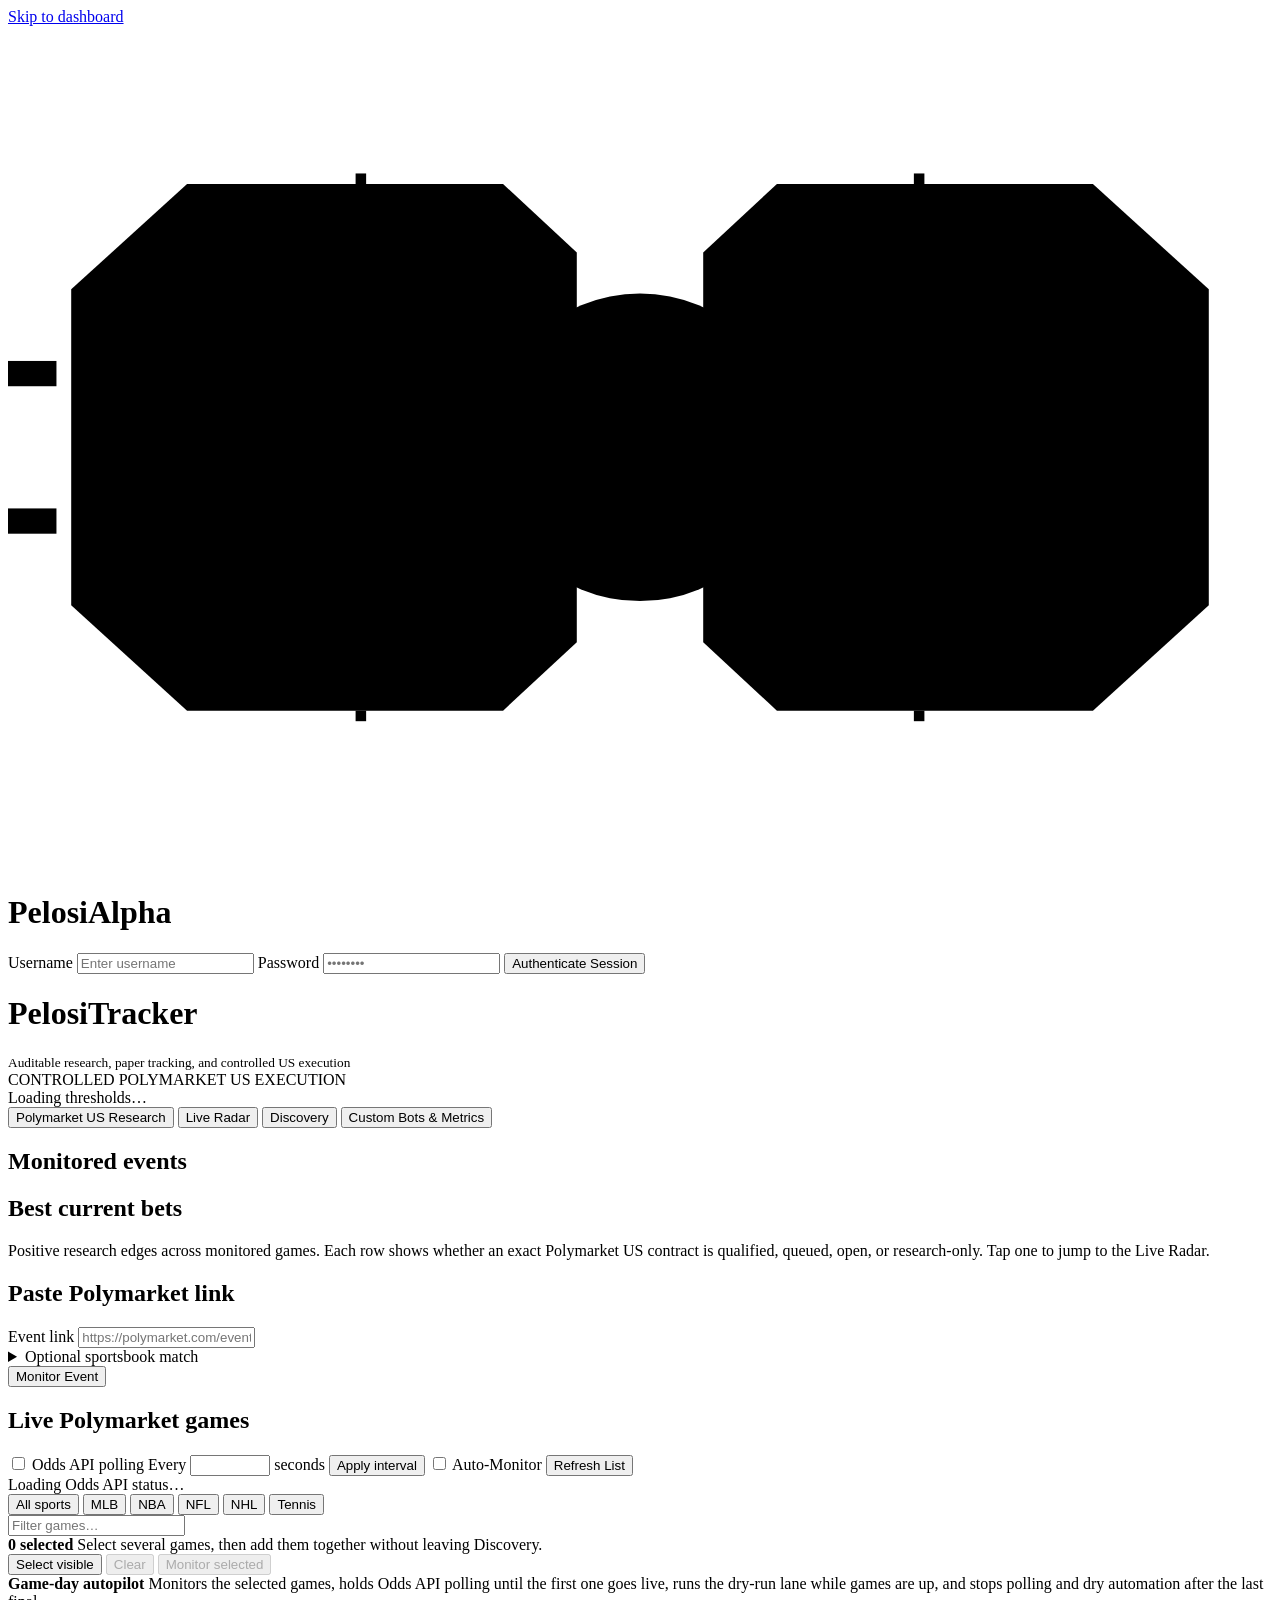
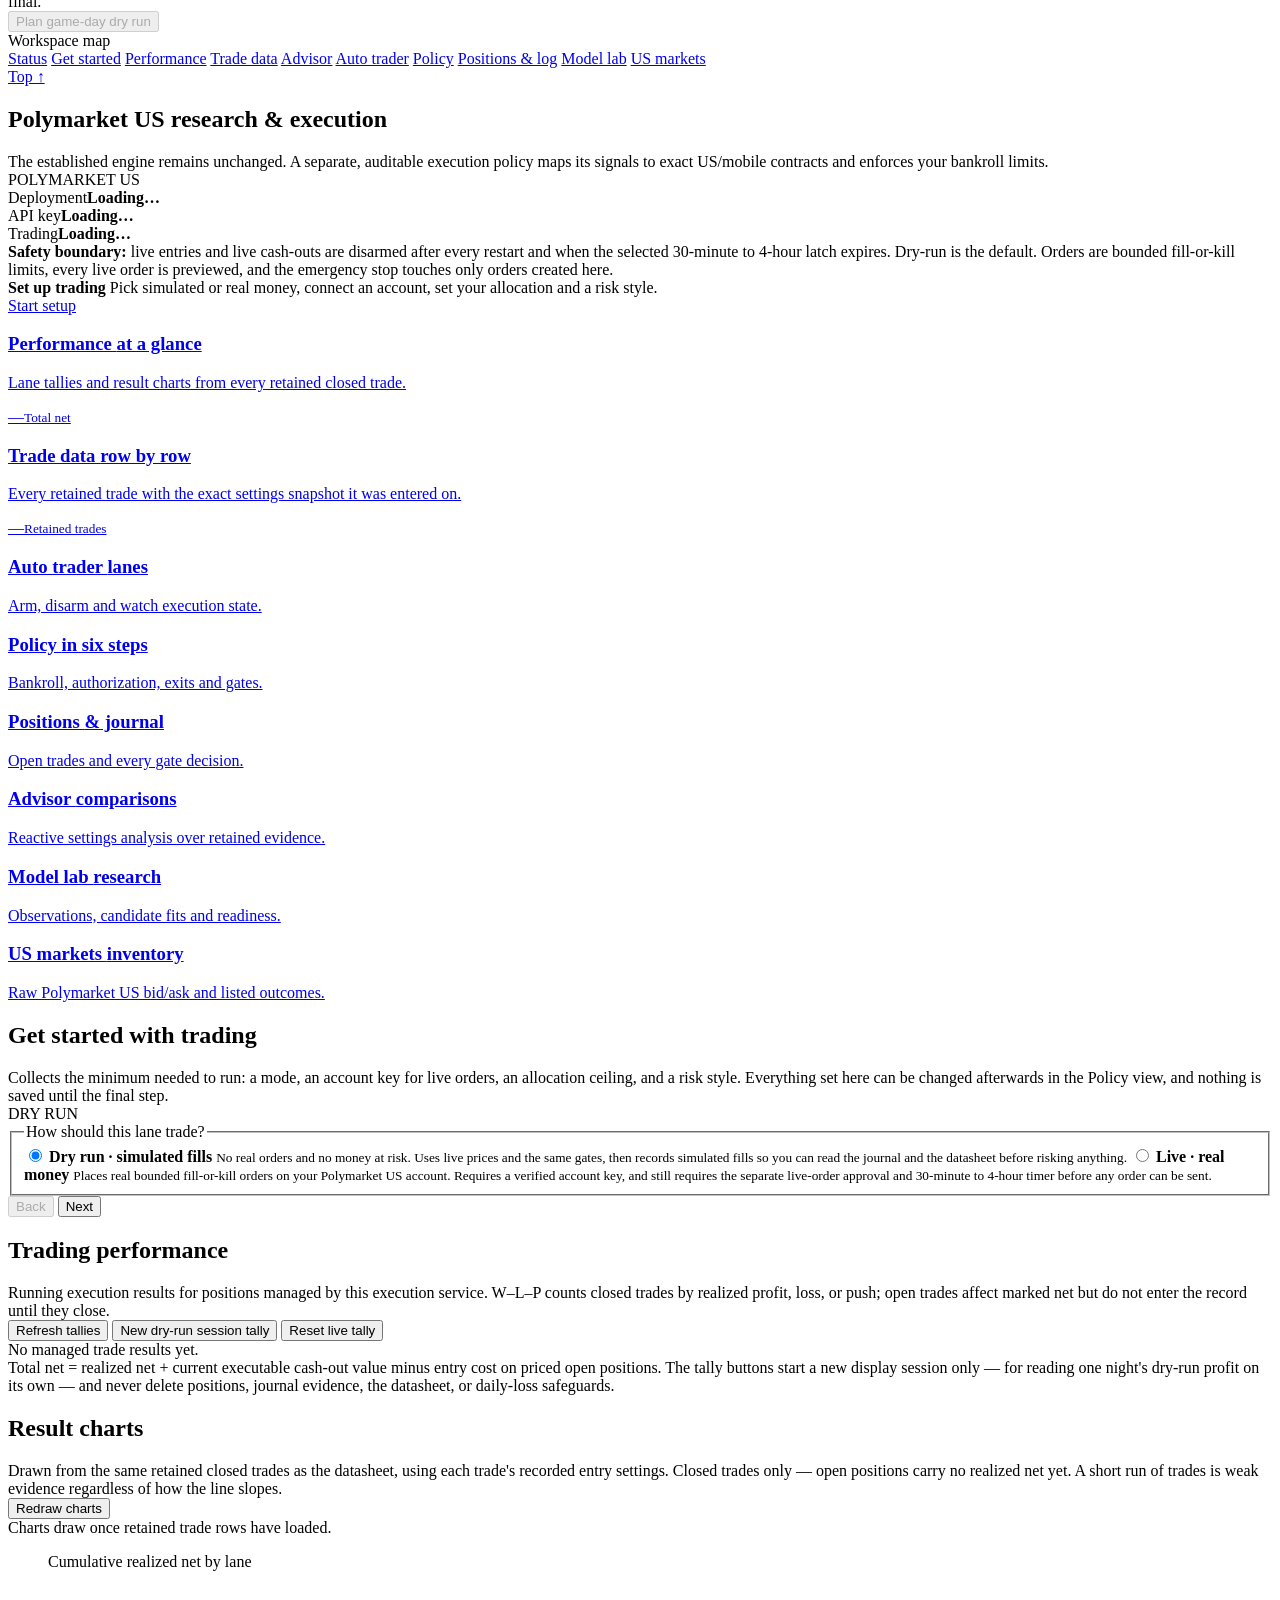
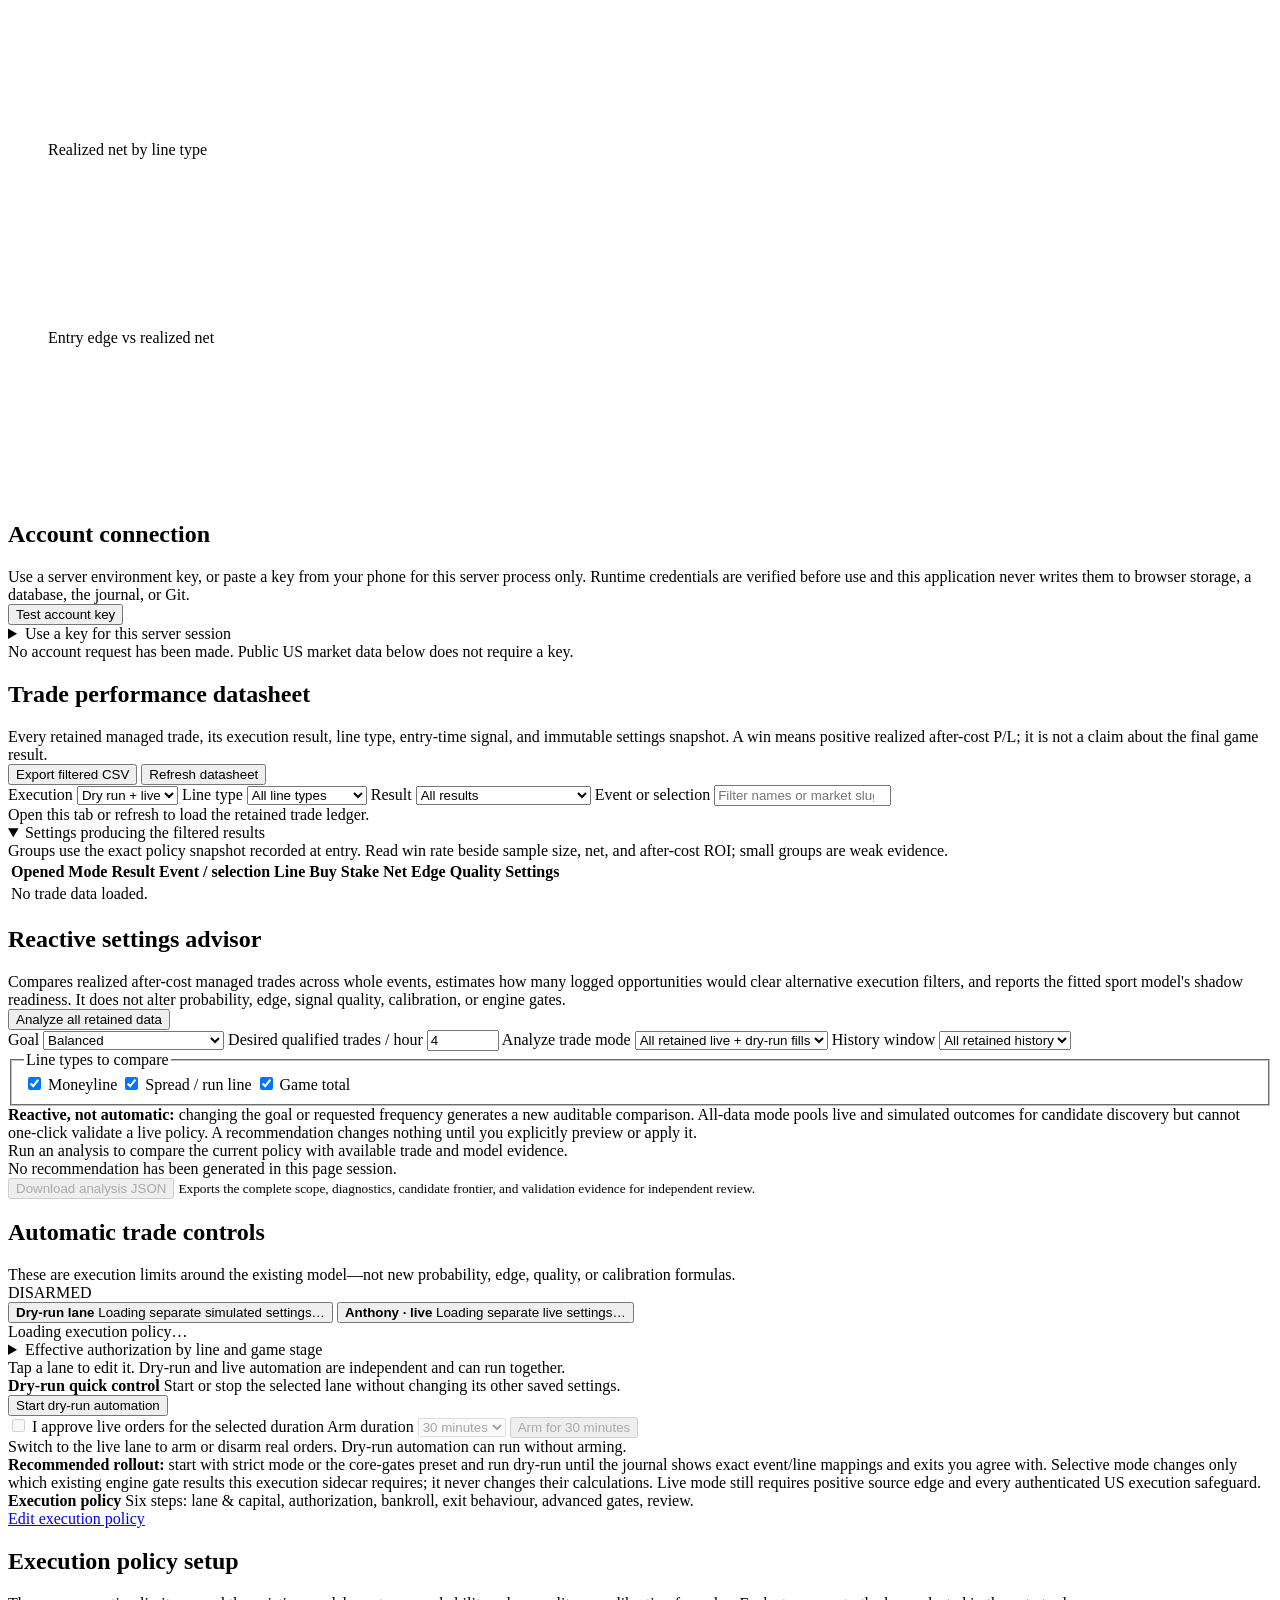
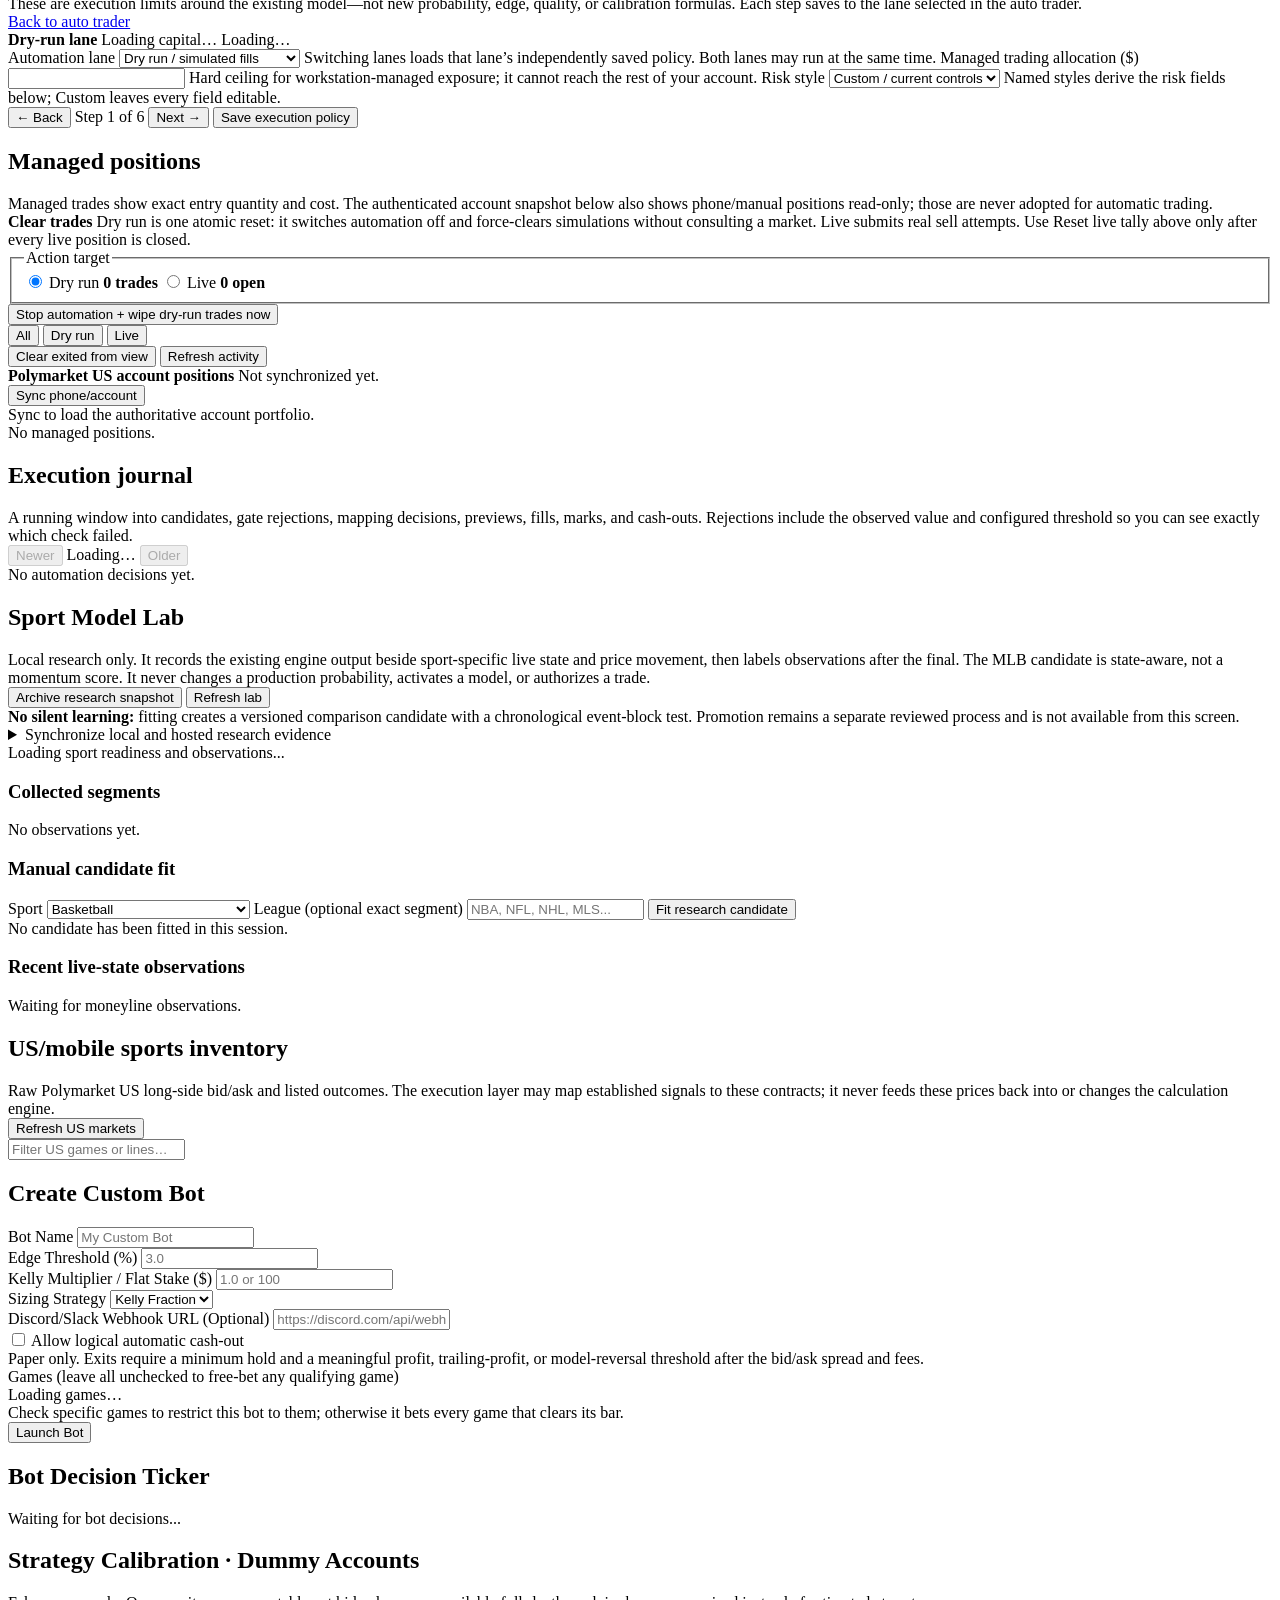
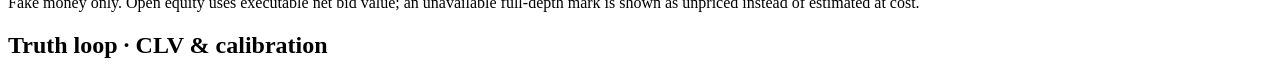
==== commit 8c14e04d: "Give the sign-in screen an animated targeting HUD The login screen was a static card on a flat panel" ====
--- a/app/static/index.html
+++ b/app/static/index.html
@@ -6,13 +6,81 @@
   <meta name="description" content="Auditable live sports-market research and controlled Polymarket US execution">
   <title>PelosiTracker Dashboard</title>
   <link rel="icon" type="image/png" href="/static/favicon.png">
-  <link rel="stylesheet" href="/static/index.css?v=layoutfix-1">
+  <link rel="stylesheet" href="/static/index.css?v=hud-2">
 </head>
 <body class="research-workstation">
 <a class="skip-link" href="#main-content">Skip to dashboard</a>
 <div id="login-overlay">
+  <!-- Decorative targeting HUD behind the sign-in card. Purely presentational,
+       so it is aria-hidden and carries no text; every animation is disabled
+       under prefers-reduced-motion. Tick bars are a <pattern> rather than a few
+       hundred <line> elements so this stays cheap to composite. -->
+  <div class="login-hud" aria-hidden="true">
+    <svg viewBox="0 0 1200 800" preserveAspectRatio="xMidYMid slice" focusable="false">
+      <defs>
+        <pattern id="hud-ticks" width="9" height="18" patternUnits="userSpaceOnUse">
+          <line x1="1" y1="0" x2="1" y2="18" stroke="currentColor" stroke-width="1.5"/>
+        </pattern>
+        <linearGradient id="hud-fade" x1="0" x2="1">
+          <stop offset="0" stop-color="currentColor" stop-opacity="0"/>
+          <stop offset=".5" stop-color="currentColor" stop-opacity="1"/>
+          <stop offset="1" stop-color="currentColor" stop-opacity="0"/>
+        </linearGradient>
+        <mask id="hud-tick-mask">
+          <rect x="0" y="0" width="1200" height="800" fill="url(#hud-fade)"/>
+        </mask>
+      </defs>
+
+      <!-- Mirrored hexagonal frames -->
+      <g class="hud-frames">
+        <path d="M60 250 L170 150 L470 150 L540 215 L540 585 L470 650 L170 650 L60 550 Z"/>
+        <path d="M1140 250 L1030 150 L730 150 L660 215 L660 585 L730 650 L1030 650 L1140 550 Z"/>
+        <path class="hud-frame-inner" d="M96 268 L184 188 L452 188 L512 244 L512 556 L452 612 L184 612 L96 532 Z"/>
+        <path class="hud-frame-inner" d="M1104 268 L1016 188 L748 188 L688 244 L688 556 L748 612 L1016 612 L1104 532 Z"/>
+      </g>
+
+      <!-- Connector runs -->
+      <g class="hud-lines">
+        <path d="M540 300 H660"/><path d="M540 500 H660"/>
+        <path d="M96 400 H300"/><path d="M900 400 H1104"/>
+        <path d="M170 150 L170 96"/><path d="M1030 150 L1030 96"/>
+        <path d="M170 650 L170 704"/><path d="M1030 650 L1030 704"/>
+      </g>
+
+      <!-- Tick strips with a travelling scan highlight -->
+      <g class="hud-ticks" mask="url(#hud-tick-mask)">
+        <rect x="430" y="322" width="340" height="16" fill="url(#hud-ticks)"/>
+        <rect x="430" y="462" width="340" height="16" fill="url(#hud-ticks)"/>
+      </g>
+      <g class="hud-scan">
+        <rect x="0" y="318" width="46" height="24"/>
+        <rect x="0" y="458" width="46" height="24"/>
+      </g>
+
+      <!-- Reticle -->
+      <g class="hud-reticle">
+        <circle class="hud-ring-outer" cx="600" cy="400" r="146"/>
+        <circle class="hud-ring-spin" cx="600" cy="400" r="128"/>
+        <circle class="hud-ring-spin-alt" cx="600" cy="400" r="108"/>
+        <circle class="hud-core" cx="600" cy="400" r="26"/>
+        <path class="hud-cross" d="M600 336 V364 M600 436 V464 M536 400 H564 M636 400 H664"/>
+      </g>
+
+      <!-- Pulsing nodes and dim status dots -->
+      <g class="hud-nodes">
+        <rect x="112" y="286" width="12" height="12"/><rect x="1076" y="286" width="12" height="12"/>
+        <rect x="112" y="502" width="12" height="12"/><rect x="1076" y="502" width="12" height="12"/>
+        <rect x="330" y="140" width="10" height="10"/><rect x="860" y="140" width="10" height="10"/>
+        <rect x="330" y="650" width="10" height="10"/><rect x="860" y="650" width="10" height="10"/>
+      </g>
+      <g class="hud-dots">
+        <circle cx="250" cy="400" r="20"/><circle cx="360" cy="400" r="13"/>
+        <circle cx="840" cy="400" r="13"/><circle cx="950" cy="400" r="20"/>
+      </g>
+    </svg>
+  </div>
   <div class="login-box">
-    <h1 class="glitch" data-text="PelosiAlpha">Pelosi<span>Alpha</span></h1>
+    <h1>Pelosi<span>Alpha</span></h1>
     <div id="login-error" class="error" hidden></div>
     <form id="login-form">
       <label>Username</label>
@@ -1277,6 +1345,6 @@
 
 
 <script src="/static/csrf.js" defer></script>
-<script src="/static/index.js?v=layoutfix-1" defer></script>
+<script src="/static/index.js?v=hud-2" defer></script>
 </body>
 </html>
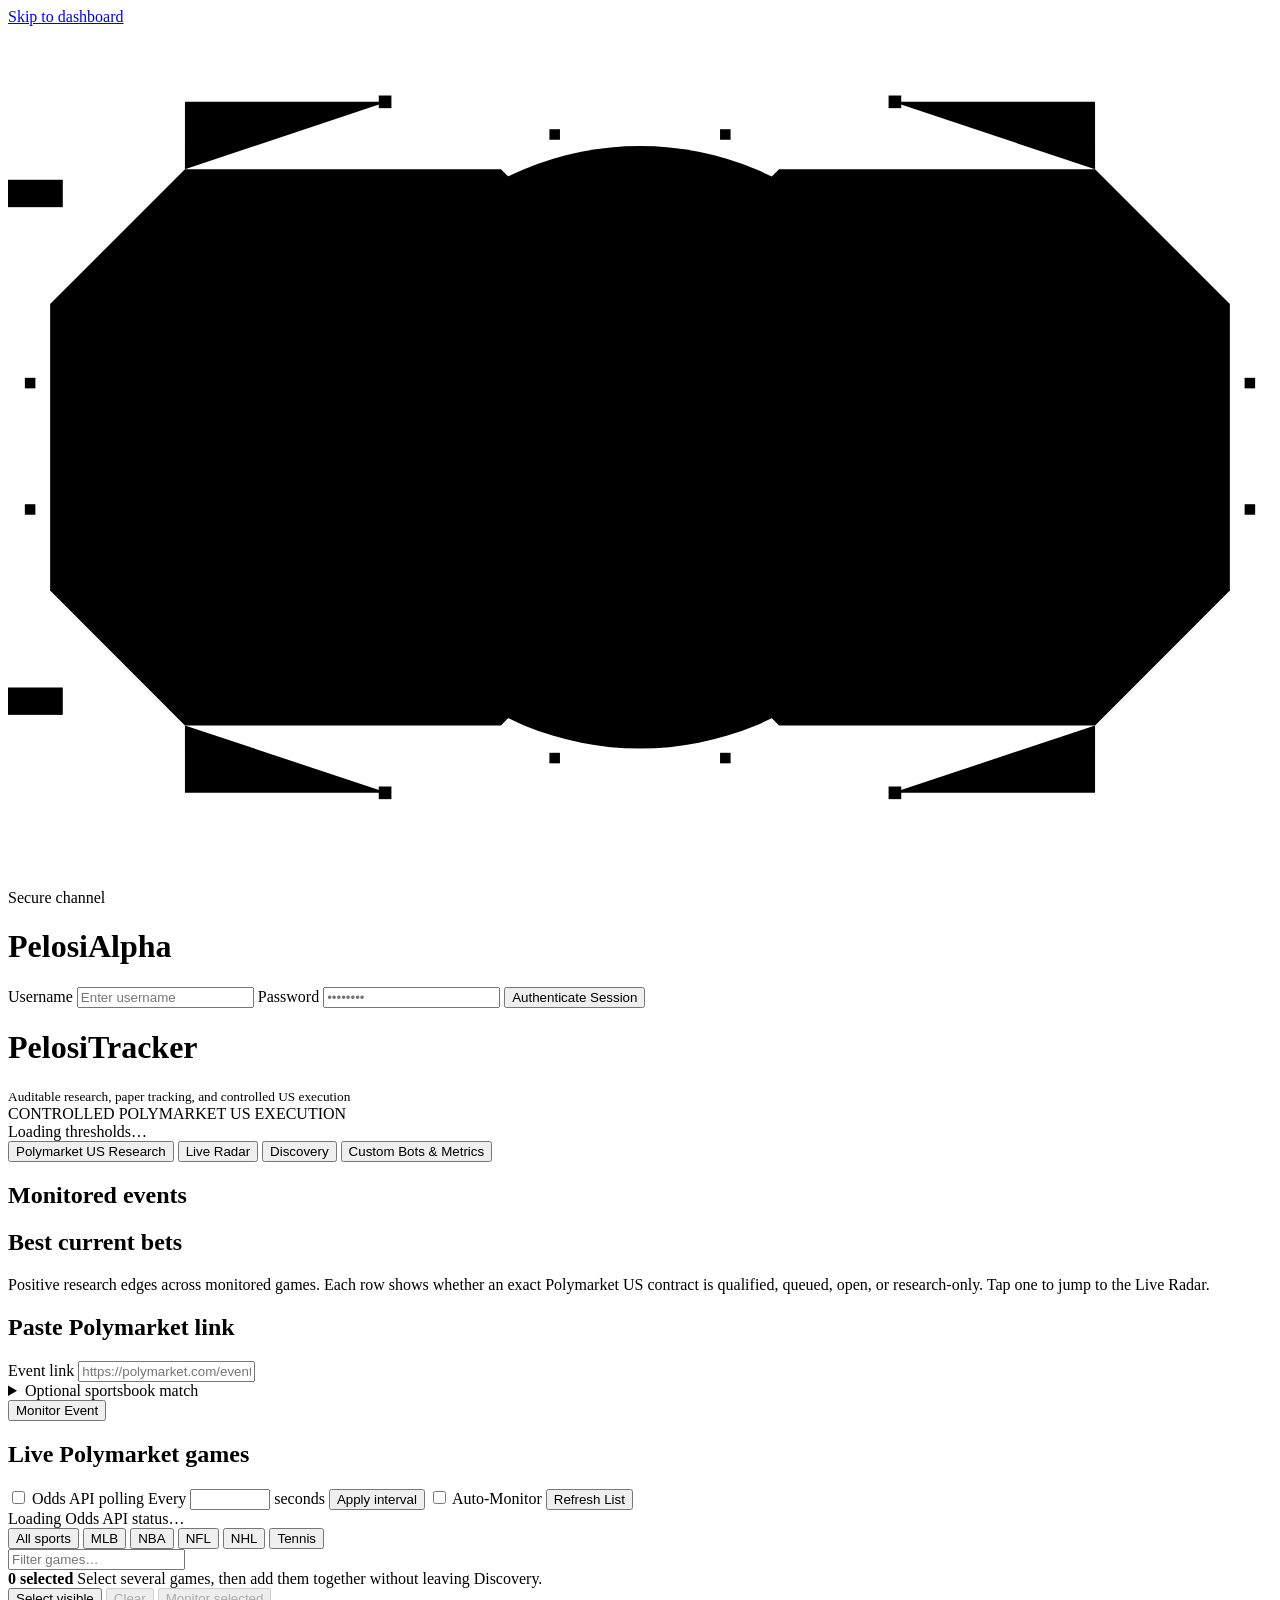
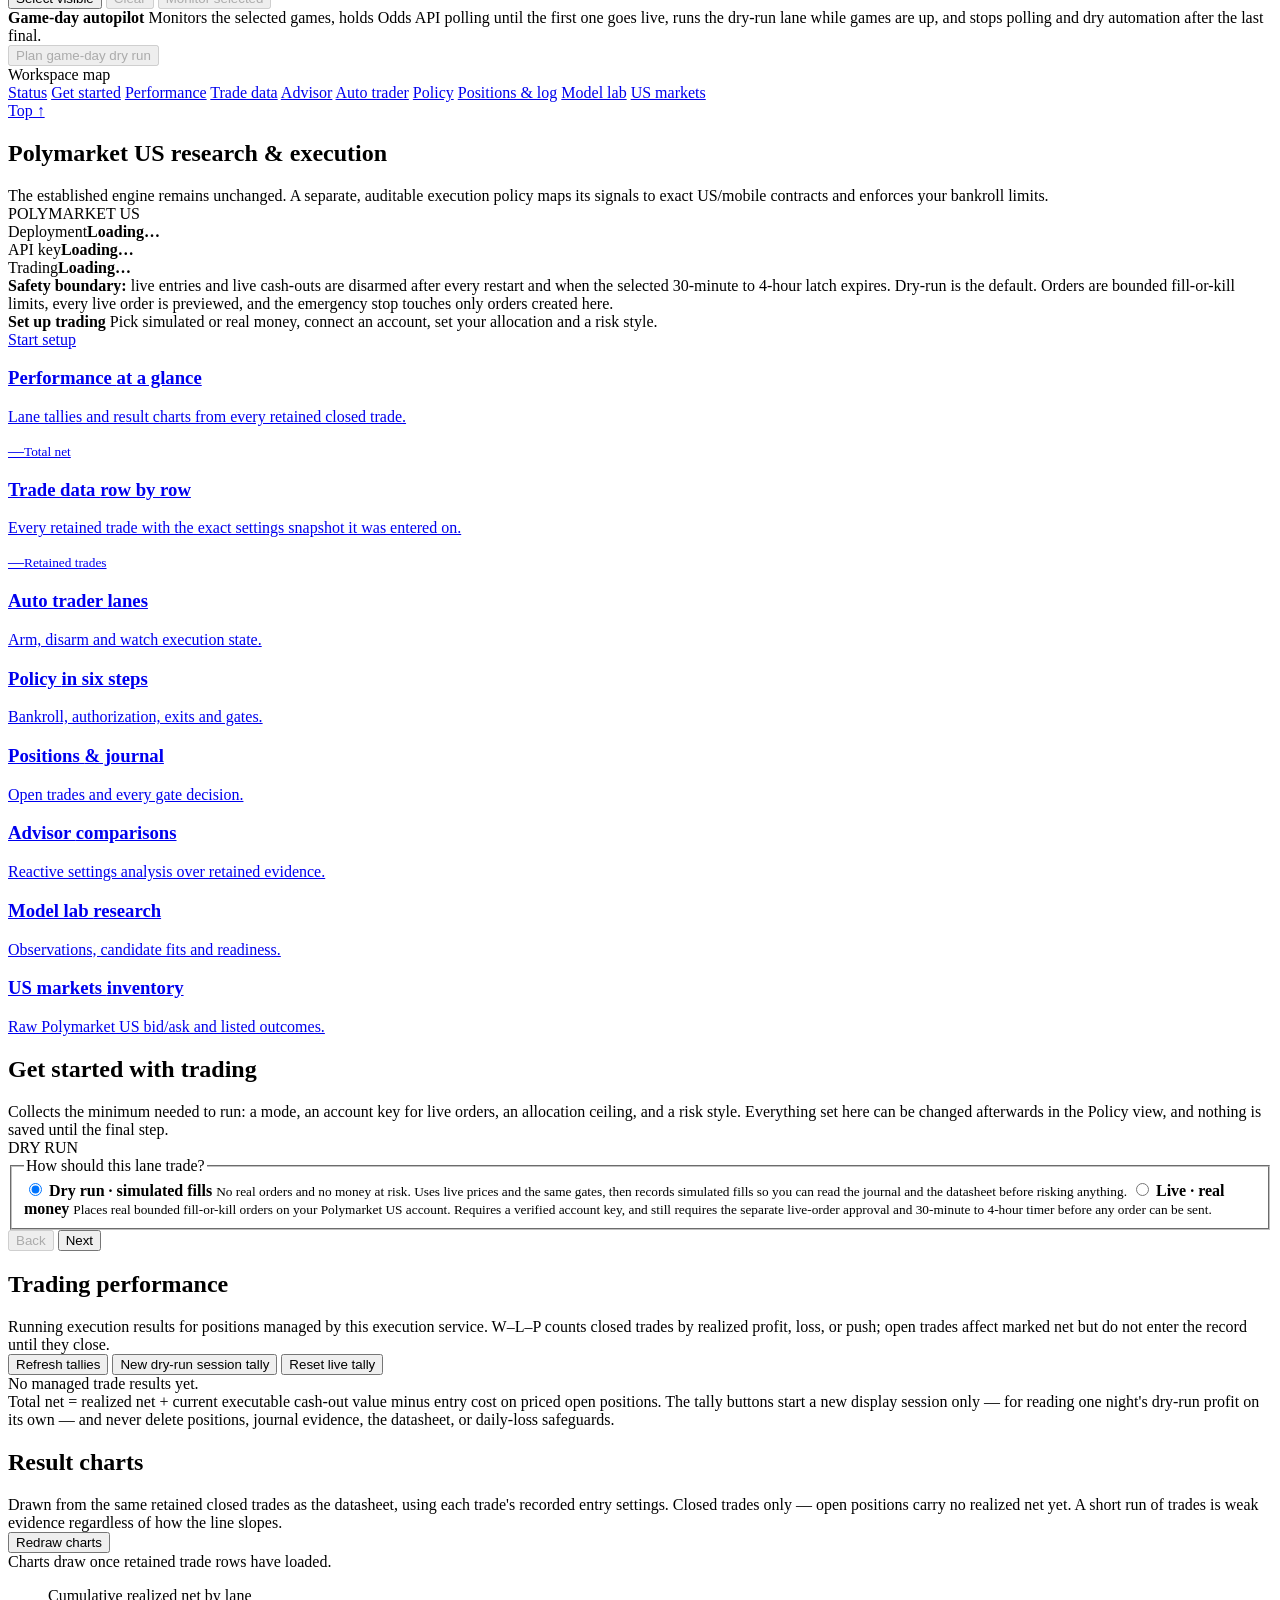
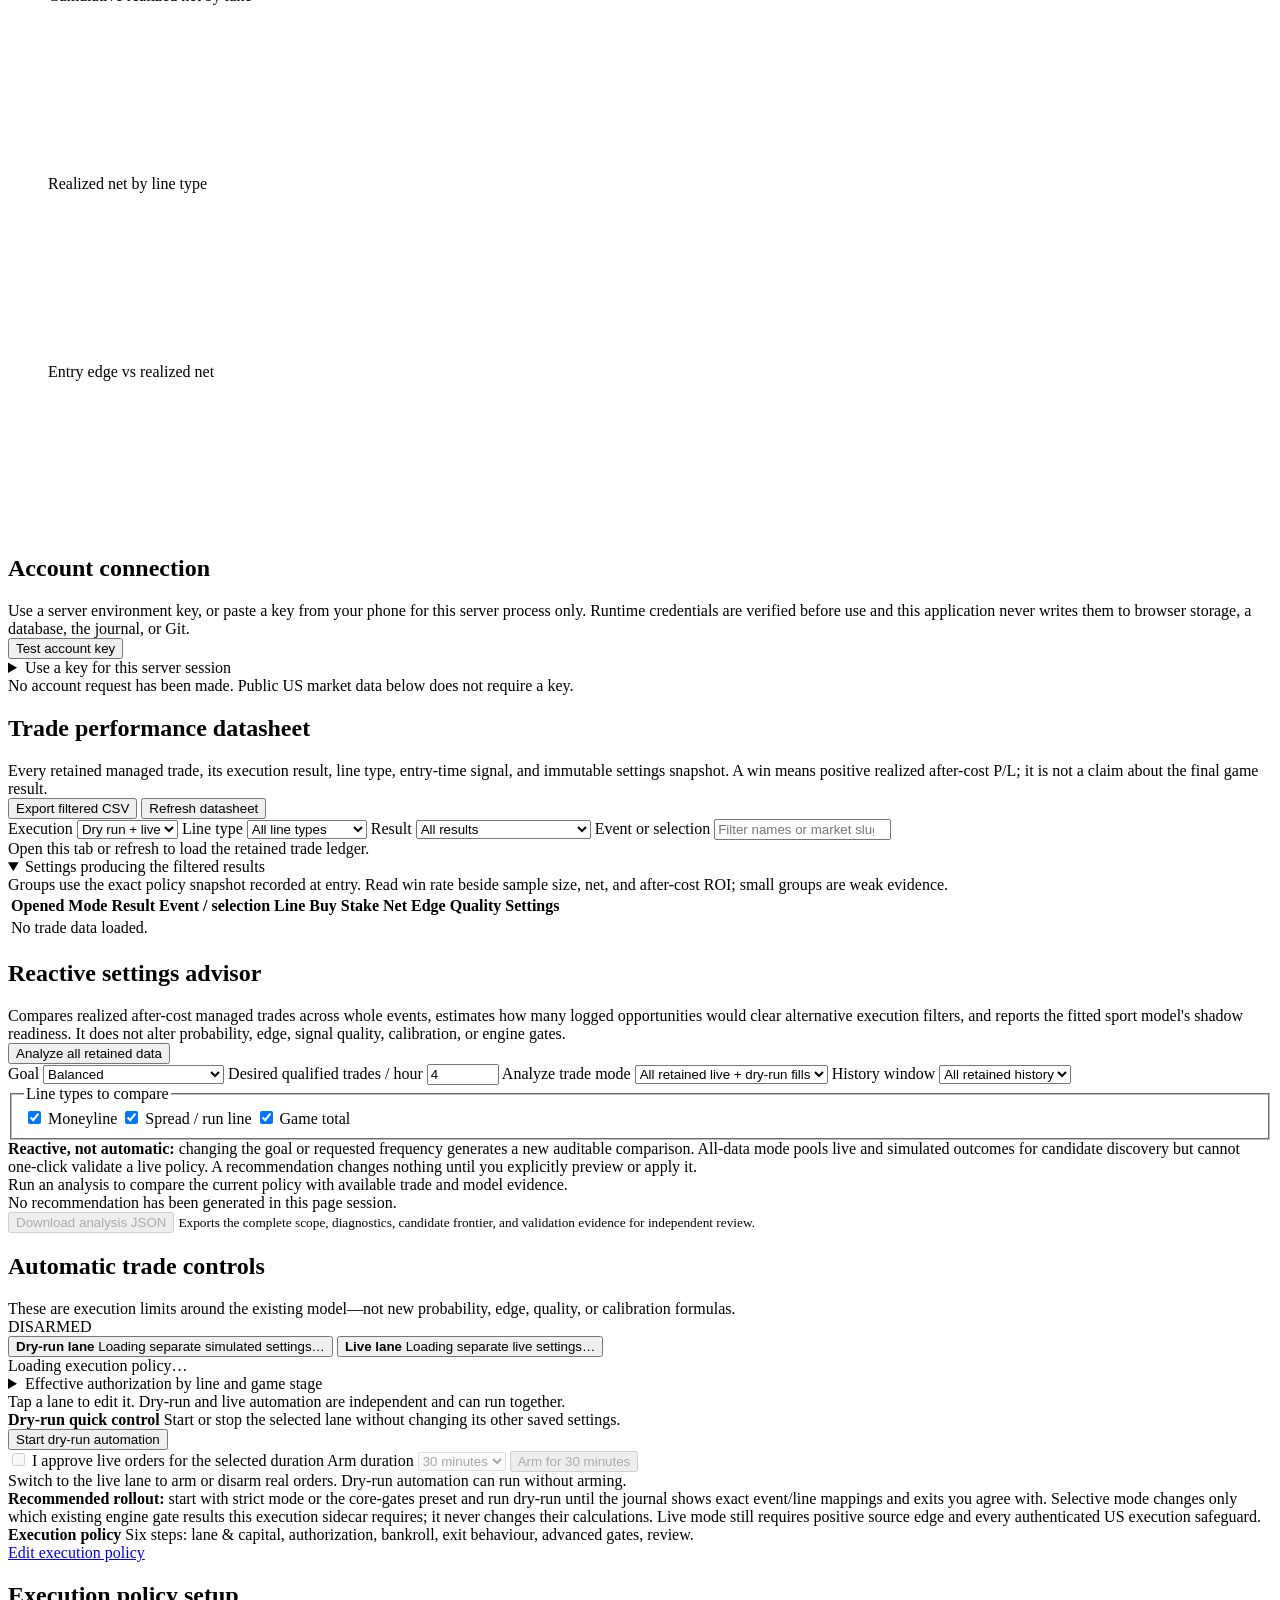
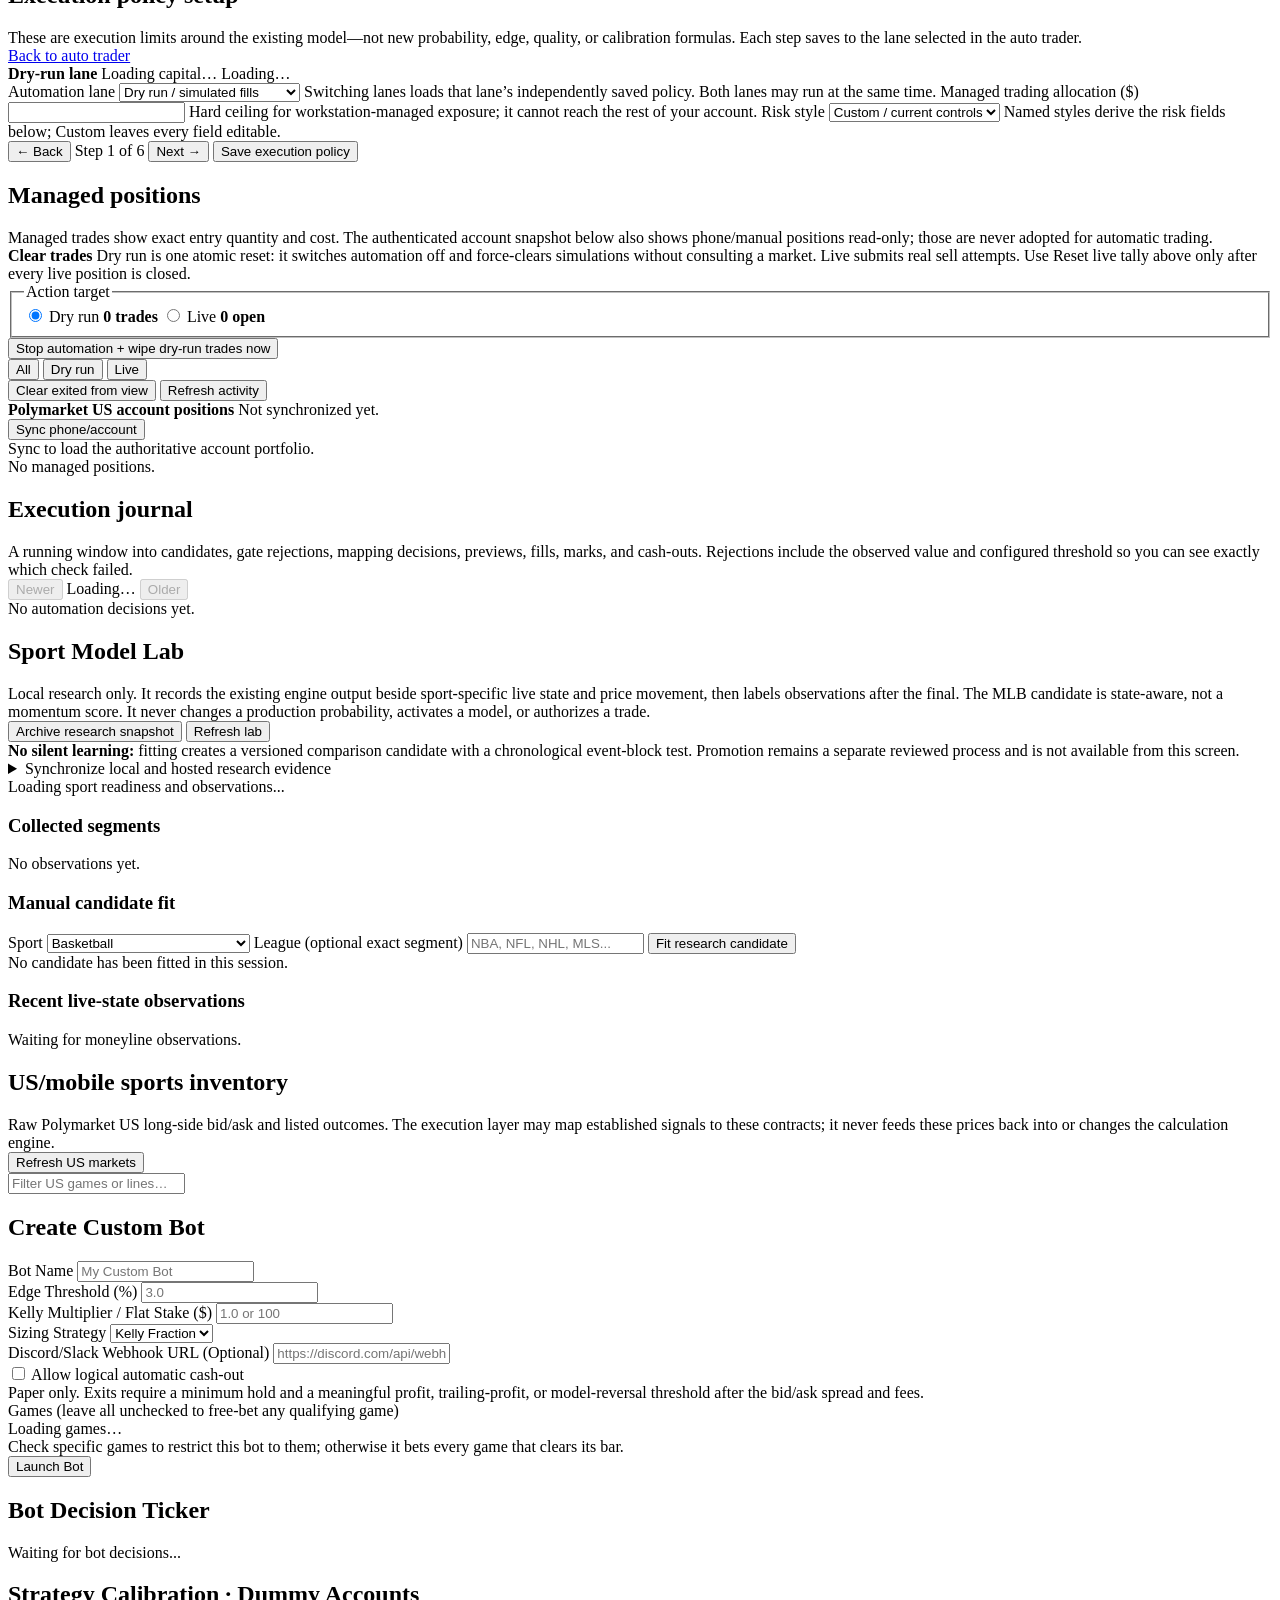
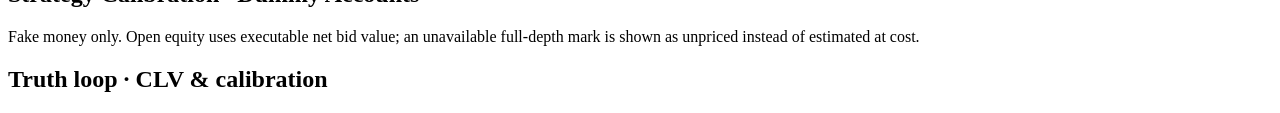
==== commit 90ae16c6: "Dissolve the sign-in card into the HUD, add hairline rules, drop hard-coded lane name Hairline divid" ====
--- a/app/static/index.html
+++ b/app/static/index.html
@@ -6,7 +6,7 @@
   <meta name="description" content="Auditable live sports-market research and controlled Polymarket US execution">
   <title>PelosiTracker Dashboard</title>
   <link rel="icon" type="image/png" href="/static/favicon.png">
-  <link rel="stylesheet" href="/static/index.css?v=hud-2">
+  <link rel="stylesheet" href="/static/index.css?v=hud-6">
 </head>
 <body class="research-workstation">
 <a class="skip-link" href="#main-content">Skip to dashboard</a>
@@ -21,6 +21,9 @@
         <pattern id="hud-ticks" width="9" height="18" patternUnits="userSpaceOnUse">
           <line x1="1" y1="0" x2="1" y2="18" stroke="currentColor" stroke-width="1.5"/>
         </pattern>
+        <pattern id="hud-ticks-fine" width="5" height="8" patternUnits="userSpaceOnUse">
+          <line x1="1" y1="0" x2="1" y2="8" stroke="currentColor" stroke-width="1"/>
+        </pattern>
         <linearGradient id="hud-fade" x1="0" x2="1">
           <stop offset="0" stop-color="currentColor" stop-opacity="0"/>
           <stop offset=".5" stop-color="currentColor" stop-opacity="1"/>
@@ -31,55 +34,87 @@
         </mask>
       </defs>
 
-      <!-- Mirrored hexagonal frames -->
+      <!-- Dim green status row, behind everything, spanning the full width -->
+      <g class="hud-dots">
+        <circle cx="120" cy="392" r="26"/><circle cx="196" cy="418" r="17"/>
+        <circle cx="286" cy="386" r="21"/><circle cx="372" cy="410" r="14"/>
+        <circle cx="452" cy="392" r="24"/><circle cx="536" cy="414" r="16"/>
+        <circle cx="668" cy="414" r="16"/><circle cx="752" cy="392" r="24"/>
+        <circle cx="836" cy="410" r="14"/><circle cx="918" cy="386" r="21"/>
+        <circle cx="1008" cy="418" r="17"/><circle cx="1086" cy="392" r="26"/>
+      </g>
+
+      <!-- Mirrored angled frames, three deep on each side -->
       <g class="hud-frames">
-        <path d="M60 250 L170 150 L470 150 L540 215 L540 585 L470 650 L170 650 L60 550 Z"/>
-        <path d="M1140 250 L1030 150 L730 150 L660 215 L660 585 L730 650 L1030 650 L1140 550 Z"/>
-        <path class="hud-frame-inner" d="M96 268 L184 188 L452 188 L512 244 L512 556 L452 612 L184 612 L96 532 Z"/>
-        <path class="hud-frame-inner" d="M1104 268 L1016 188 L748 188 L688 244 L688 556 L748 612 L1016 612 L1104 532 Z"/>
+        <path d="M40 264 L168 136 L468 136 L556 224 L556 576 L468 664 L168 664 L40 536 Z"/>
+        <path d="M1160 264 L1032 136 L732 136 L644 224 L644 576 L732 664 L1032 664 L1160 536 Z"/>
+        <path class="hud-frame-inner" d="M84 282 L184 182 L448 182 L522 256 L522 544 L448 618 L184 618 L84 518 Z"/>
+        <path class="hud-frame-inner" d="M1116 282 L1016 182 L752 182 L678 256 L678 544 L752 618 L1016 618 L1116 518 Z"/>
+        <path class="hud-frame-inner" d="M128 300 L206 222 L430 222 L492 284 L492 516 L430 578 L206 578 L128 500 Z"/>
+        <path class="hud-frame-inner" d="M1072 300 L994 222 L770 222 L708 284 L708 516 L770 578 L994 578 L1072 500 Z"/>
       </g>
 
-      <!-- Connector runs -->
+      <!-- Connector runs, with a bracket at each corner -->
       <g class="hud-lines">
-        <path d="M540 300 H660"/><path d="M540 500 H660"/>
-        <path d="M96 400 H300"/><path d="M900 400 H1104"/>
-        <path d="M170 150 L170 96"/><path d="M1030 150 L1030 96"/>
-        <path d="M170 650 L170 704"/><path d="M1030 650 L1030 704"/>
+        <path d="M556 300 H644"/><path d="M556 500 H644"/>
+        <path d="M556 340 H610"/><path d="M590 460 H644"/>
+        <path d="M40 400 H128"/><path d="M1072 400 H1160"/>
+        <path d="M84 340 H24"/><path d="M1116 340 H1176"/>
+        <path d="M84 460 H24"/><path d="M1116 460 H1176"/>
+        <path d="M168 136 L168 72 L360 72"/><path d="M1032 136 L1032 72 L840 72"/>
+        <path d="M168 664 L168 728 L360 728"/><path d="M1032 664 L1032 728 L840 728"/>
+        <path d="M206 222 L246 182"/><path d="M994 222 L954 182"/>
+        <path d="M206 578 L246 618"/><path d="M994 578 L954 618"/>
+        <path d="M300 104 H520"/><path d="M900 104 H680"/>
+        <path d="M300 696 H520"/><path d="M900 696 H680"/>
       </g>
 
       <!-- Tick strips with a travelling scan highlight -->
       <g class="hud-ticks" mask="url(#hud-tick-mask)">
-        <rect x="430" y="322" width="340" height="16" fill="url(#hud-ticks)"/>
-        <rect x="430" y="462" width="340" height="16" fill="url(#hud-ticks)"/>
+        <rect x="392" y="150" width="416" height="18" fill="url(#hud-ticks)"/>
+        <rect x="392" y="632" width="416" height="18" fill="url(#hud-ticks)"/>
+        <rect class="hud-ticks-fine" x="432" y="126" width="336" height="8" fill="url(#hud-ticks-fine)"/>
+        <rect class="hud-ticks-fine" x="432" y="666" width="336" height="8" fill="url(#hud-ticks-fine)"/>
+      </g>
+      <g class="hud-tick-rails">
+        <path d="M392 146 H808"/><path d="M392 172 H808"/>
+        <path d="M392 628 H808"/><path d="M392 654 H808"/>
       </g>
       <g class="hud-scan">
-        <rect x="0" y="318" width="46" height="24"/>
-        <rect x="0" y="458" width="46" height="24"/>
+        <rect x="0" y="146" width="52" height="26"/>
+        <rect x="0" y="628" width="52" height="26"/>
       </g>
 
       <!-- Reticle -->
       <g class="hud-reticle">
-        <circle class="hud-ring-outer" cx="600" cy="400" r="146"/>
-        <circle class="hud-ring-spin" cx="600" cy="400" r="128"/>
-        <circle class="hud-ring-spin-alt" cx="600" cy="400" r="108"/>
-        <circle class="hud-core" cx="600" cy="400" r="26"/>
-        <path class="hud-cross" d="M600 336 V364 M600 436 V464 M536 400 H564 M636 400 H664"/>
+        <circle class="hud-ring-outer" cx="600" cy="400" r="286"/>
+        <circle class="hud-ring-spin" cx="600" cy="400" r="262"/>
+        <circle class="hud-ring-spin-alt" cx="600" cy="400" r="238"/>
+        <path class="hud-cross" d="M600 88 V128 M600 672 V712 M290 400 H330 M870 400 H910"/>
       </g>
 
-      <!-- Pulsing nodes and dim status dots -->
+      <!-- Pulsing nodes -->
       <g class="hud-nodes">
-        <rect x="112" y="286" width="12" height="12"/><rect x="1076" y="286" width="12" height="12"/>
-        <rect x="112" y="502" width="12" height="12"/><rect x="1076" y="502" width="12" height="12"/>
-        <rect x="330" y="140" width="10" height="10"/><rect x="860" y="140" width="10" height="10"/>
-        <rect x="330" y="650" width="10" height="10"/><rect x="860" y="650" width="10" height="10"/>
-      </g>
-      <g class="hud-dots">
-        <circle cx="250" cy="400" r="20"/><circle cx="360" cy="400" r="13"/>
-        <circle cx="840" cy="400" r="13"/><circle cx="950" cy="400" r="20"/>
+        <rect x="96" y="290" width="14" height="14"/><rect x="1090" y="290" width="14" height="14"/>
+        <rect x="96" y="496" width="14" height="14"/><rect x="1090" y="496" width="14" height="14"/>
+        <rect x="352" y="66" width="12" height="12"/><rect x="836" y="66" width="12" height="12"/>
+        <rect x="352" y="722" width="12" height="12"/><rect x="836" y="722" width="12" height="12"/>
+        <rect x="16" y="334" width="10" height="10"/><rect x="1174" y="334" width="10" height="10"/>
+        <rect x="16" y="454" width="10" height="10"/><rect x="1174" y="454" width="10" height="10"/>
+        <rect x="514" y="98" width="10" height="10"/><rect x="676" y="98" width="10" height="10"/>
+        <rect x="514" y="690" width="10" height="10"/><rect x="676" y="690" width="10" height="10"/>
       </g>
     </svg>
   </div>
+  <!-- No panel: the form is instrumentation inside the HUD, so it carries no
+       card background, border or shadow. The corner brackets are decorative
+       spans rather than pseudo-elements so all four can be placed. -->
   <div class="login-box">
+    <span class="login-bracket login-bracket-tl" aria-hidden="true"></span>
+    <span class="login-bracket login-bracket-tr" aria-hidden="true"></span>
+    <span class="login-bracket login-bracket-bl" aria-hidden="true"></span>
+    <span class="login-bracket login-bracket-br" aria-hidden="true"></span>
+    <p class="login-status" aria-hidden="true"><span class="login-status-dot"></span>Secure channel</p>
     <h1>Pelosi<span>Alpha</span></h1>
     <div id="login-error" class="error" hidden></div>
     <form id="login-form">
@@ -597,15 +632,15 @@
       </div>
       <div id="us-trading-lanes" class="us-trading-lanes" aria-label="Automation lanes">
         <button type="button" data-trading-lane="dry_run">
-          <strong>Dry-run lane</strong>
+          <strong data-lane-title>Dry-run lane</strong>
           <span id="us-dry-run-lane-summary">Loading separate simulated settings…</span>
         </button>
         <button type="button" data-trading-lane="live">
-          <strong>Anthony · live</strong>
+          <strong data-lane-title>Live lane</strong>
           <span id="us-live-lane-summary">Loading separate live settings…</span>
         </button>
         <button type="button" data-trading-lane="alex" hidden>
-          <strong>Alex · live</strong>
+          <strong data-lane-title>Second live lane</strong>
           <span id="us-alex-lane-summary">Enable ENABLE_POLYMARKET_US_ALEX_LANE on the server to open this lane.</span>
         </button>
       </div>
@@ -1345,6 +1380,6 @@
 
 
 <script src="/static/csrf.js" defer></script>
-<script src="/static/index.js?v=hud-2" defer></script>
+<script src="/static/index.js?v=hud-6" defer></script>
 </body>
 </html>
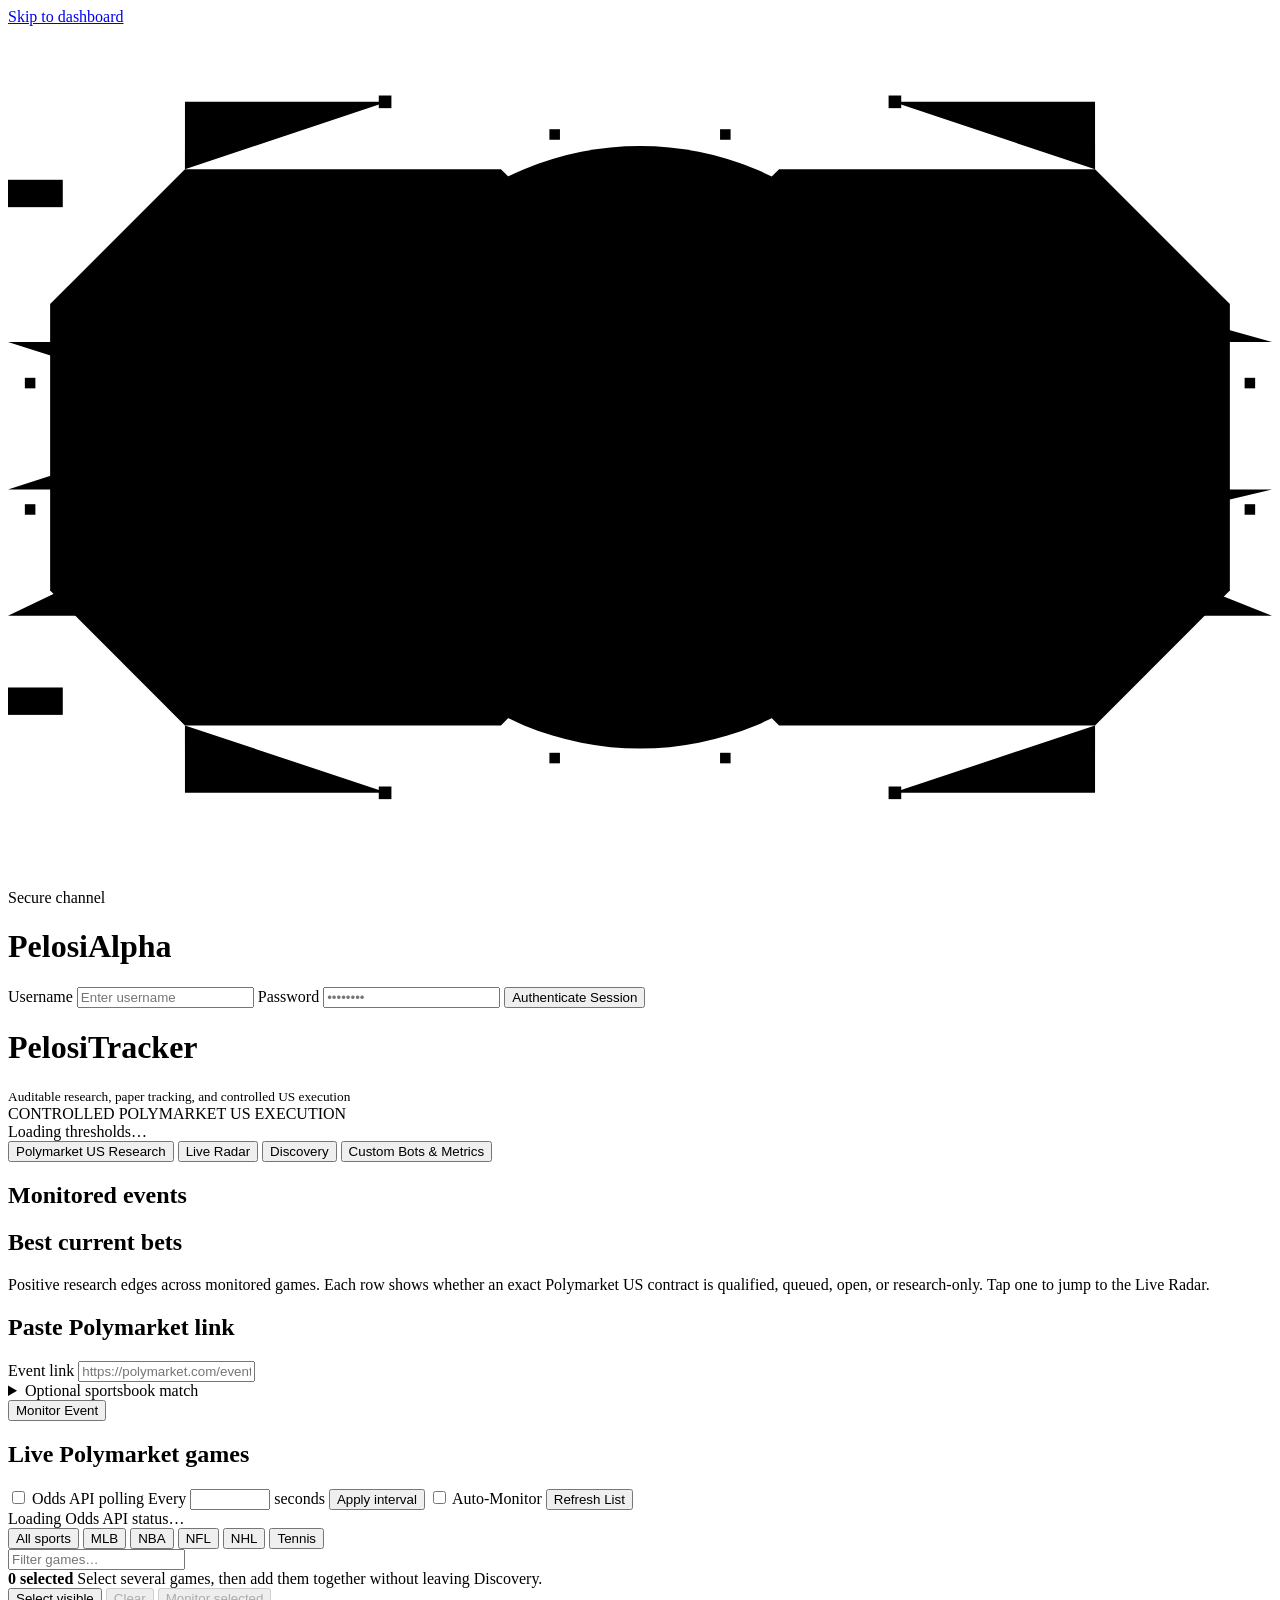
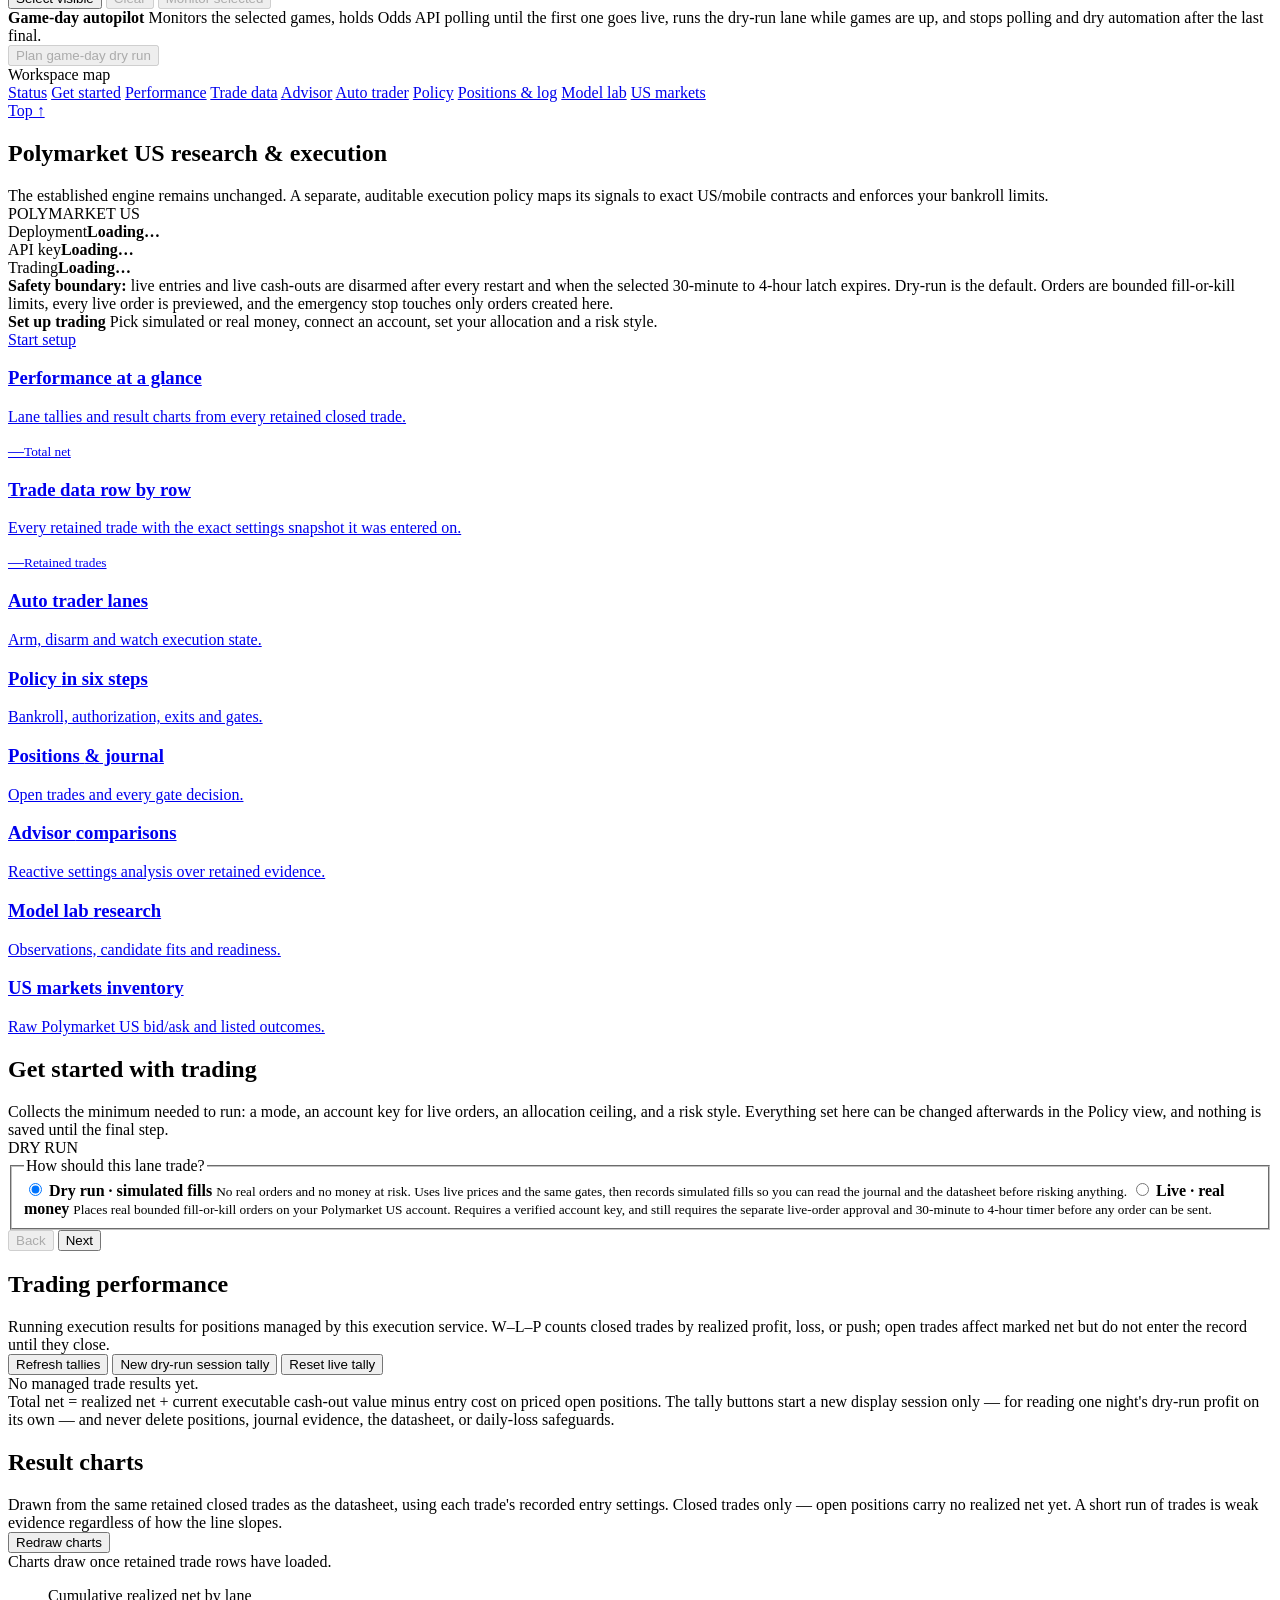
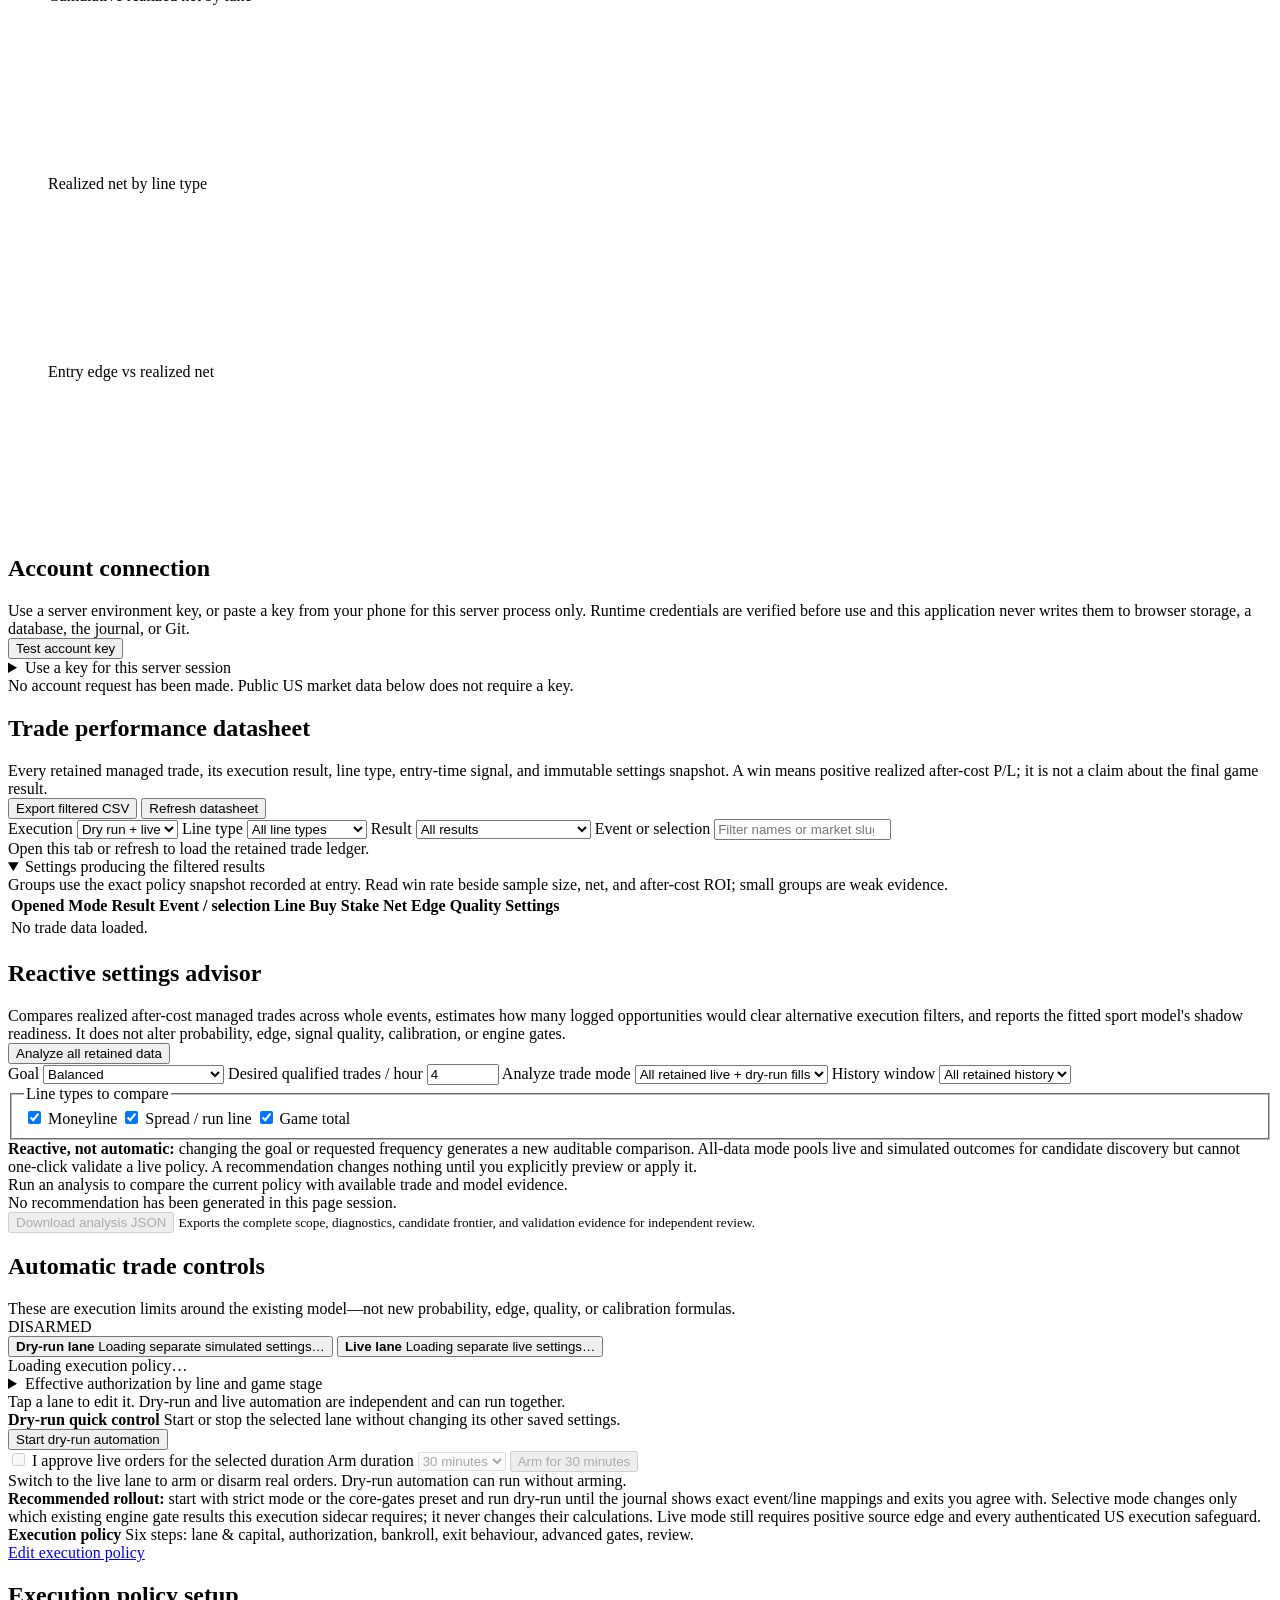
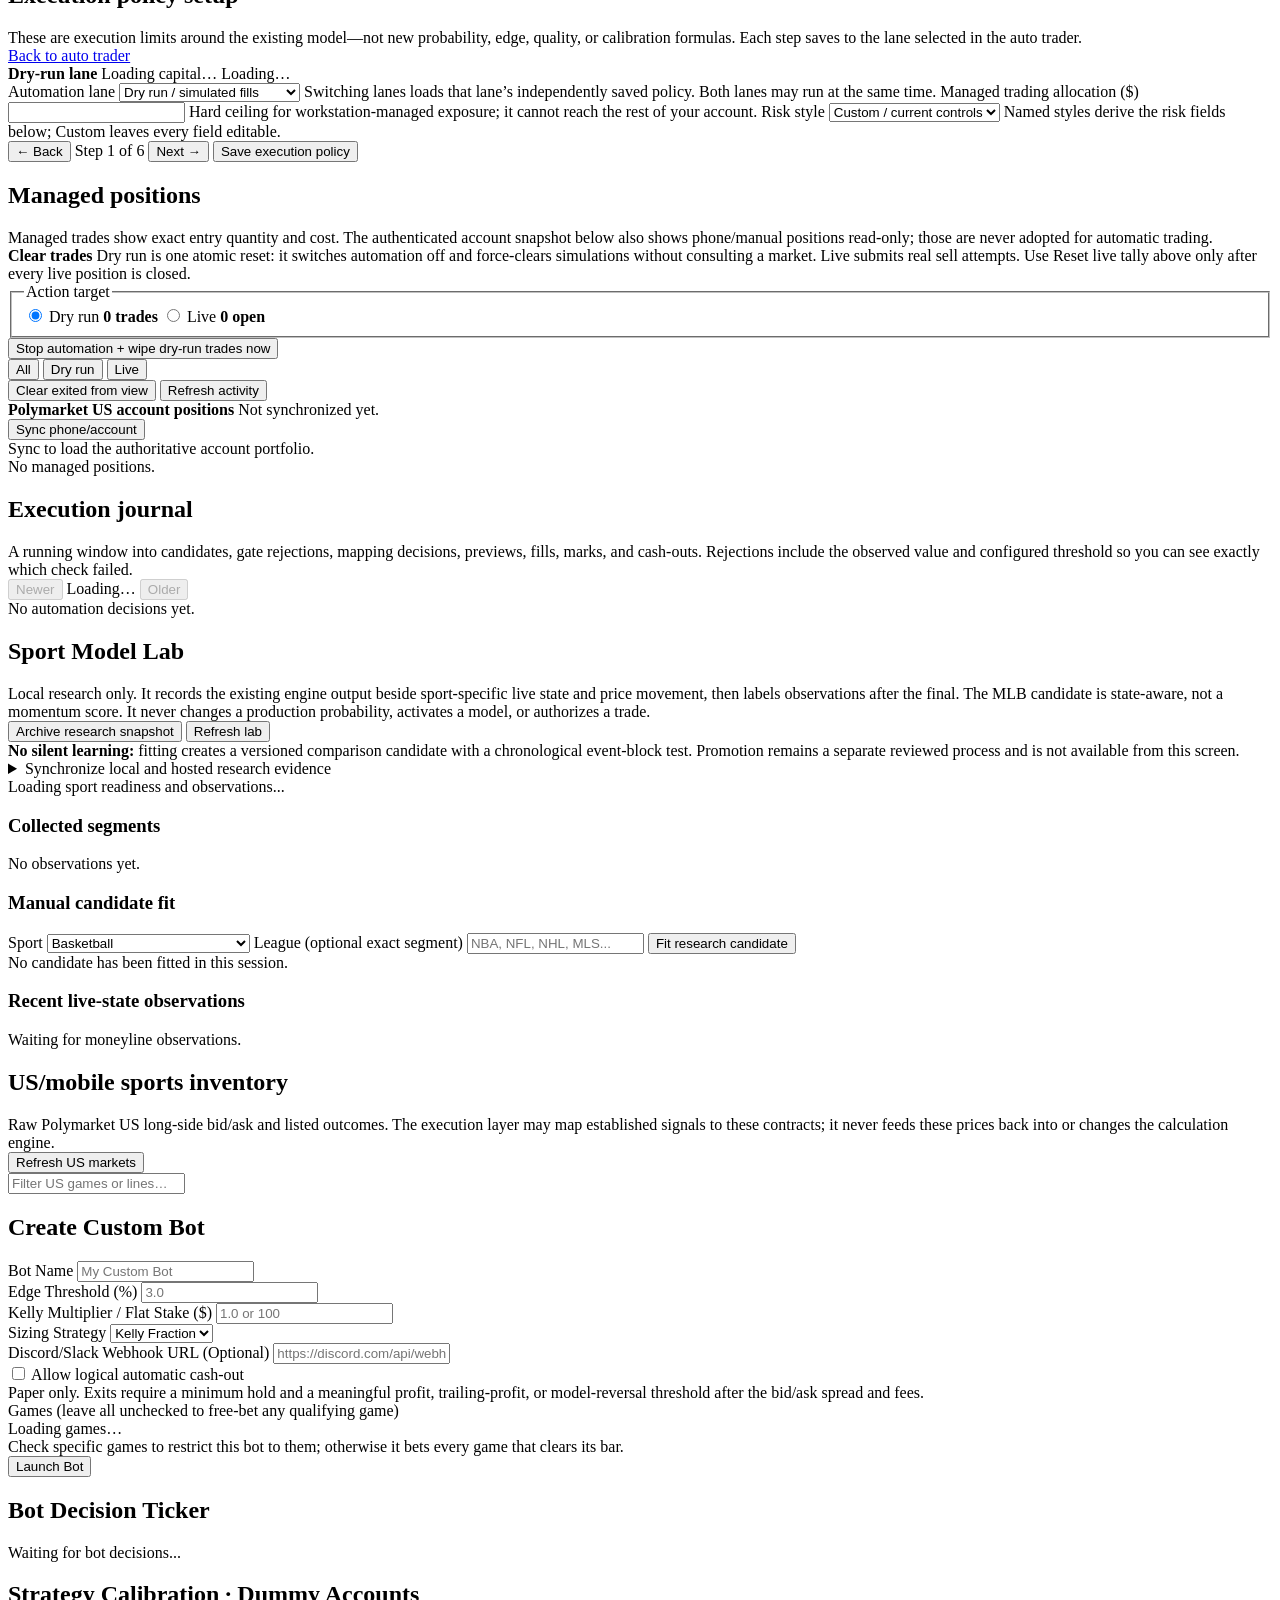
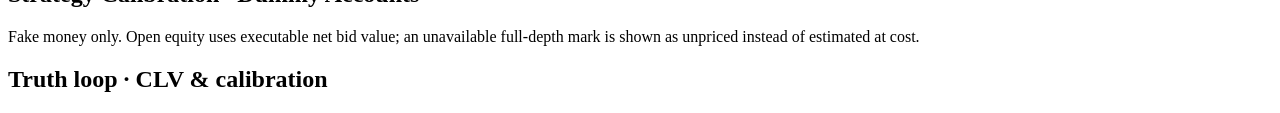
==== commit c28efec6: "Add glitch bloom to the sign-in HUD and swap the targets for price tapes Glitch treatment. Two zero-" ====
--- a/app/static/index.html
+++ b/app/static/index.html
@@ -6,7 +6,7 @@
   <meta name="description" content="Auditable live sports-market research and controlled Polymarket US execution">
   <title>PelosiTracker Dashboard</title>
   <link rel="icon" type="image/png" href="/static/favicon.png">
-  <link rel="stylesheet" href="/static/index.css?v=hud-6">
+  <link rel="stylesheet" href="/static/index.css?v=tape-1">
 </head>
 <body class="research-workstation">
 <a class="skip-link" href="#main-content">Skip to dashboard</a>
@@ -34,14 +34,23 @@
         </mask>
       </defs>
 
-      <!-- Dim green status row, behind everything, spanning the full width -->
-      <g class="hud-dots">
-        <circle cx="120" cy="392" r="26"/><circle cx="196" cy="418" r="17"/>
-        <circle cx="286" cy="386" r="21"/><circle cx="372" cy="410" r="14"/>
-        <circle cx="452" cy="392" r="24"/><circle cx="536" cy="414" r="16"/>
-        <circle cx="668" cy="414" r="16"/><circle cx="752" cy="392" r="24"/>
-        <circle cx="836" cy="410" r="14"/><circle cx="918" cy="386" r="21"/>
-        <circle cx="1008" cy="418" r="17"/><circle cx="1086" cy="392" r="26"/>
+      <!-- Neon price tapes, behind everything. Each series is drawn twice, the
+           second copy shifted a full viewBox width, and the group scrolls by
+           exactly that width — so the loop is seamless with no visible seam or
+           snap-back. Each path's first and last y are equal for the same reason.
+           Green rises, red falls, cyan is the slow reference series, which keeps
+           the colours consistent with the P/L semantics used elsewhere. -->
+      <g class="hud-tape hud-tape-up">
+        <path d="M0 440 L50 424 L100 452 L150 436 L200 410 L250 428 L300 396 L350 418 L400 402 L450 380 L500 398 L550 372 L600 390 L650 408 L700 386 L750 412 L800 398 L850 424 L900 406 L950 432 L1000 418 L1050 444 L1100 428 L1150 452 L1200 440"/>
+        <path transform="translate(1200 0)" d="M0 440 L50 424 L100 452 L150 436 L200 410 L250 428 L300 396 L350 418 L400 402 L450 380 L500 398 L550 372 L600 390 L650 408 L700 386 L750 412 L800 398 L850 424 L900 406 L950 432 L1000 418 L1050 444 L1100 428 L1150 452 L1200 440"/>
+      </g>
+      <g class="hud-tape hud-tape-down">
+        <path d="M0 300 L50 316 L100 292 L150 308 L200 328 L250 306 L300 322 L350 344 L400 320 L450 336 L500 312 L550 330 L600 350 L650 328 L700 344 L750 322 L800 340 L850 316 L900 334 L950 310 L1000 326 L1050 304 L1100 318 L1150 286 L1200 300"/>
+        <path transform="translate(1200 0)" d="M0 300 L50 316 L100 292 L150 308 L200 328 L250 306 L300 322 L350 344 L400 320 L450 336 L500 312 L550 330 L600 350 L650 328 L700 344 L750 322 L800 340 L850 316 L900 334 L950 310 L1000 326 L1050 304 L1100 318 L1150 286 L1200 300"/>
+      </g>
+      <g class="hud-tape hud-tape-ref">
+        <path d="M0 560 L50 536 L100 552 L150 520 L200 544 L250 512 L300 532 L350 508 L400 528 L450 548 L500 524 L550 544 L600 568 L650 546 L700 570 L750 552 L800 576 L850 556 L900 580 L950 560 L1000 584 L1050 564 L1100 576 L1150 540 L1200 560"/>
+        <path transform="translate(1200 0)" d="M0 560 L50 536 L100 552 L150 520 L200 544 L250 512 L300 532 L350 508 L400 528 L450 548 L500 524 L550 544 L600 568 L650 546 L700 570 L750 552 L800 576 L850 556 L900 580 L950 560 L1000 584 L1050 564 L1100 576 L1150 540 L1200 560"/>
       </g>
 
       <!-- Mirrored angled frames, three deep on each side -->
@@ -1380,6 +1389,6 @@
 
 
 <script src="/static/csrf.js" defer></script>
-<script src="/static/index.js?v=hud-6" defer></script>
+<script src="/static/index.js?v=tape-1" defer></script>
 </body>
 </html>
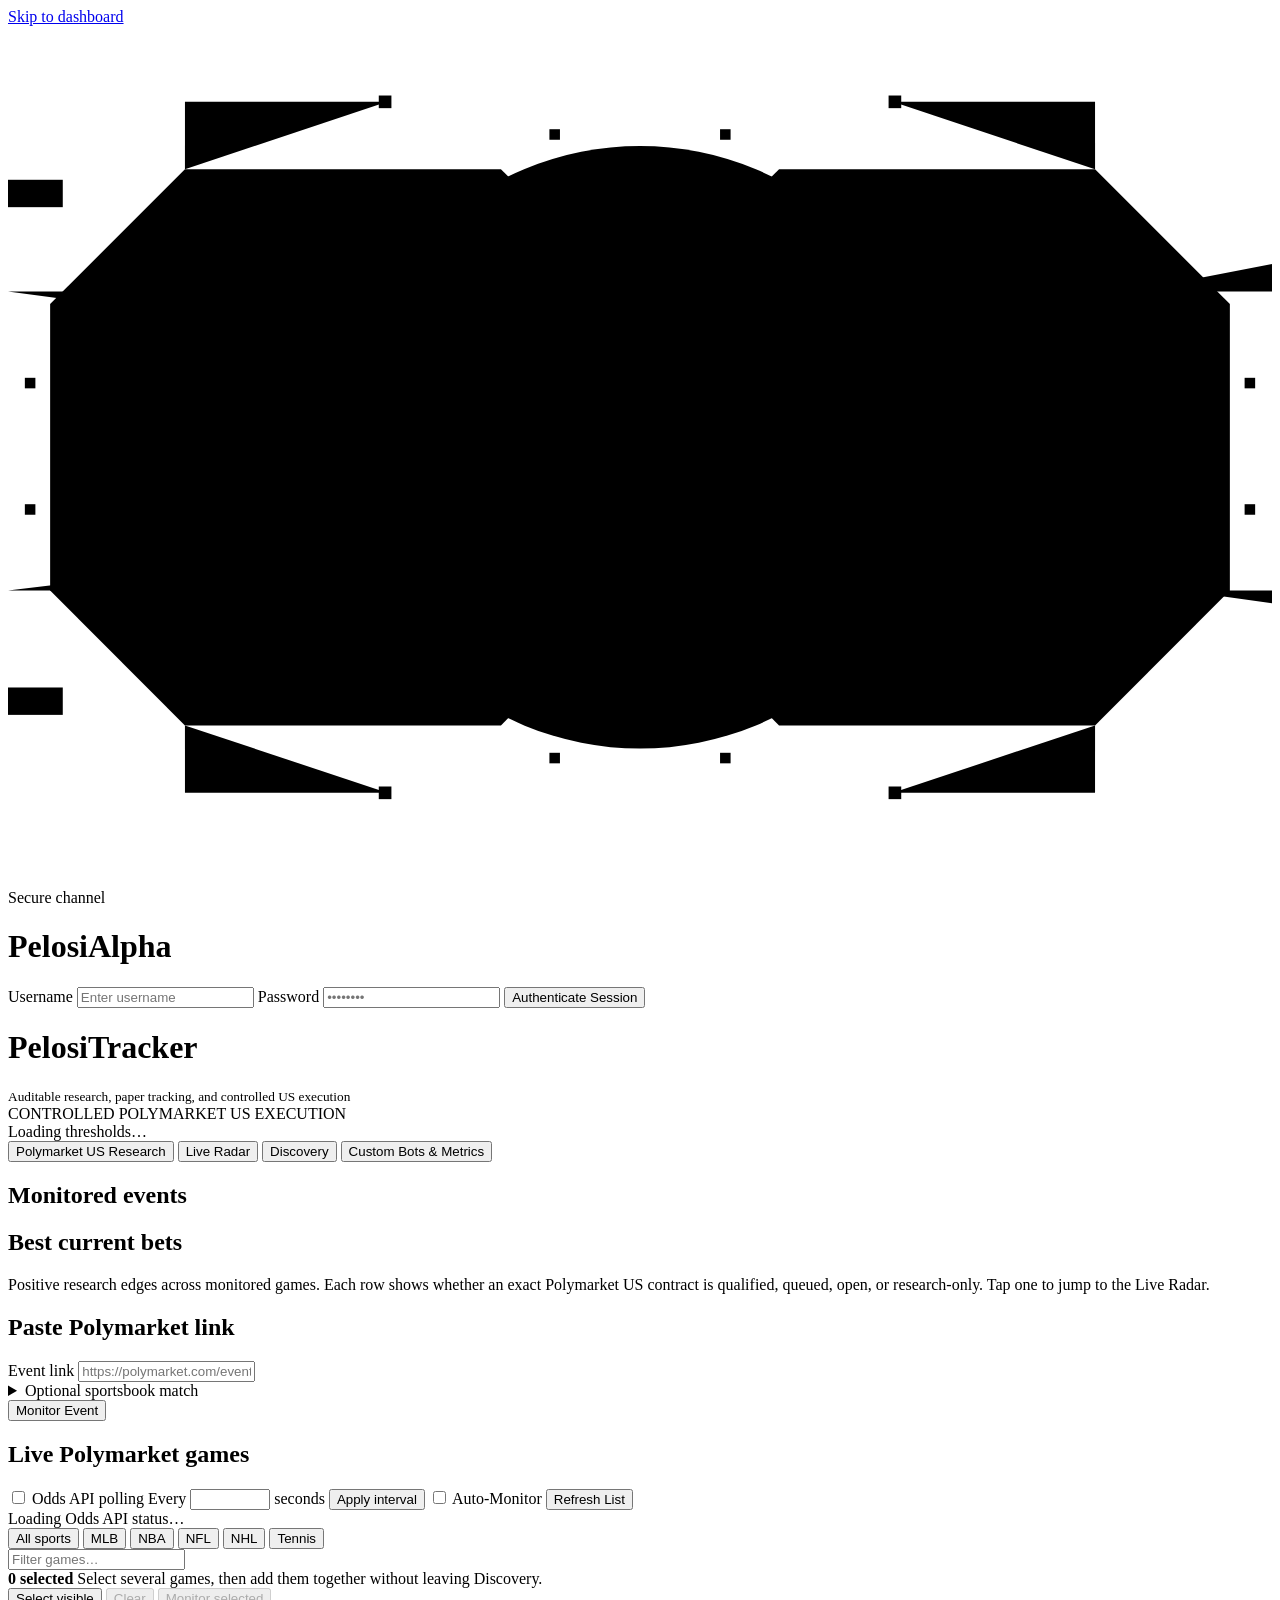
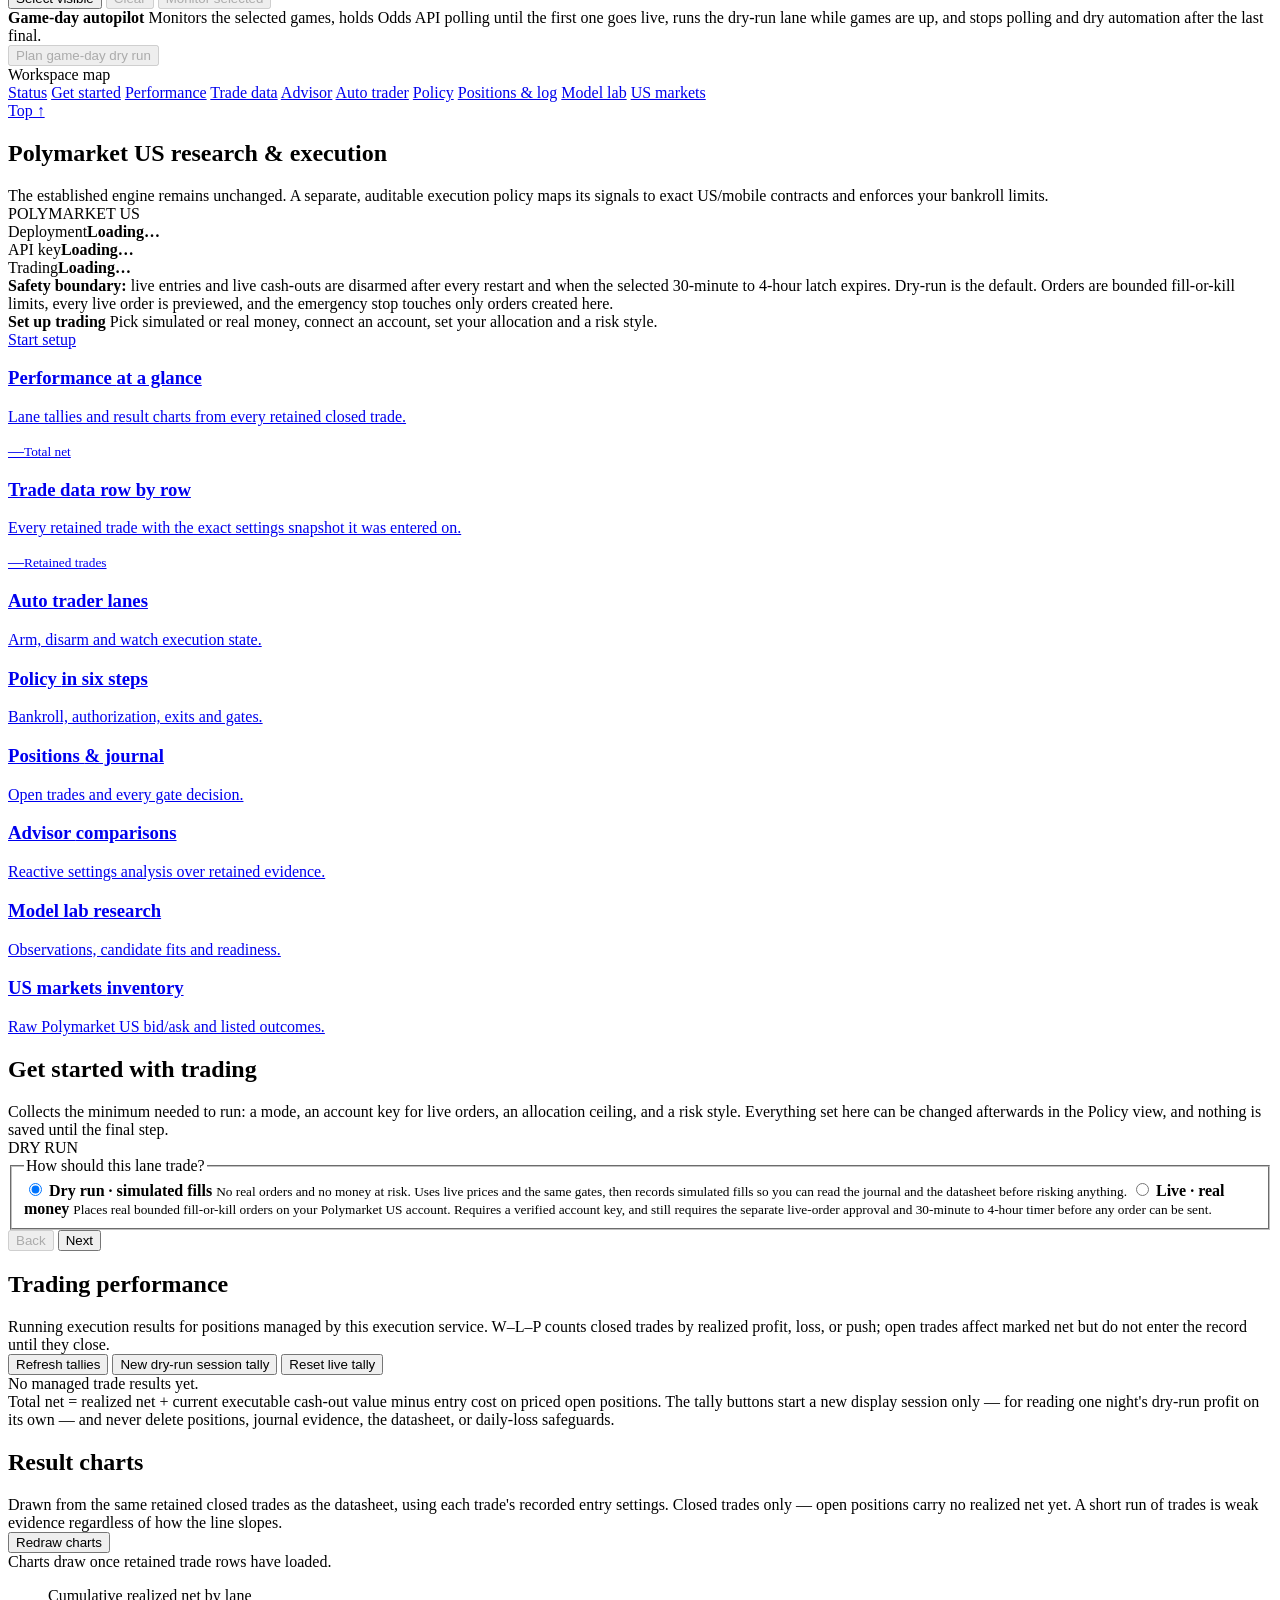
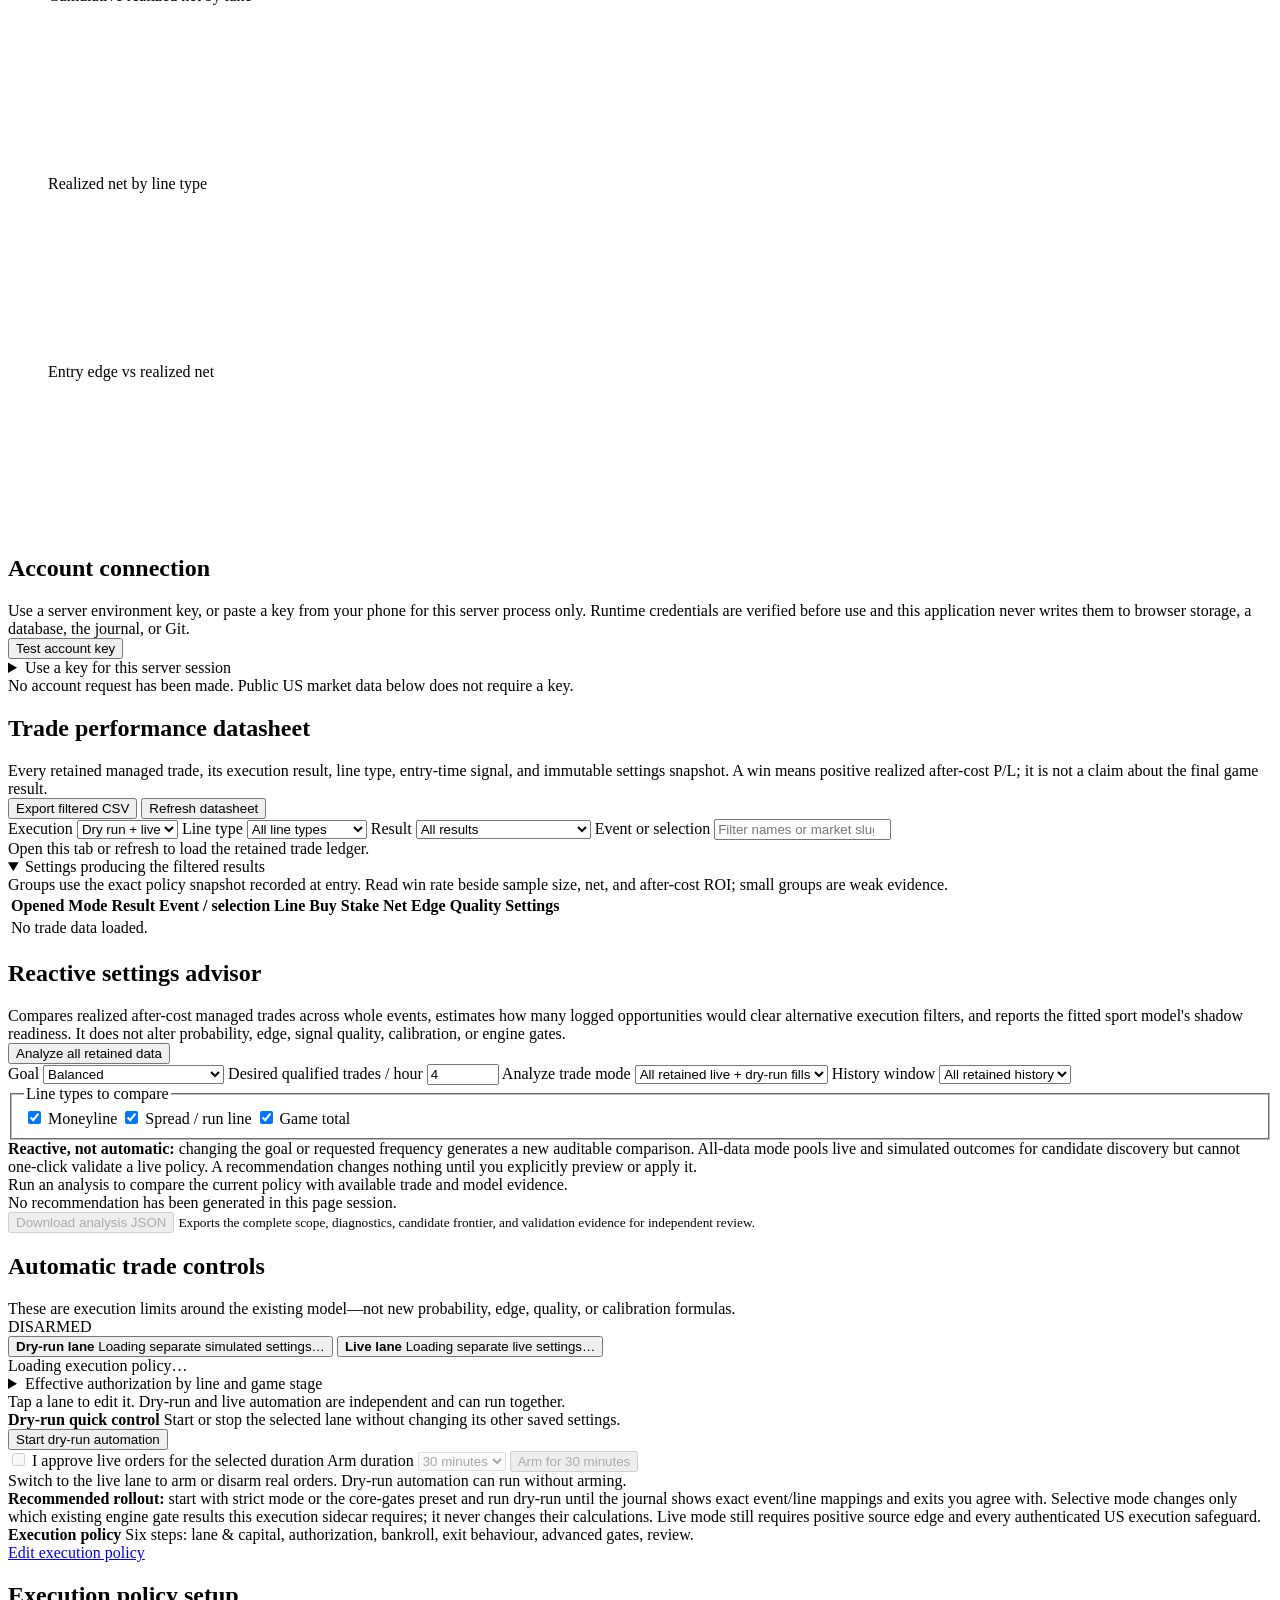
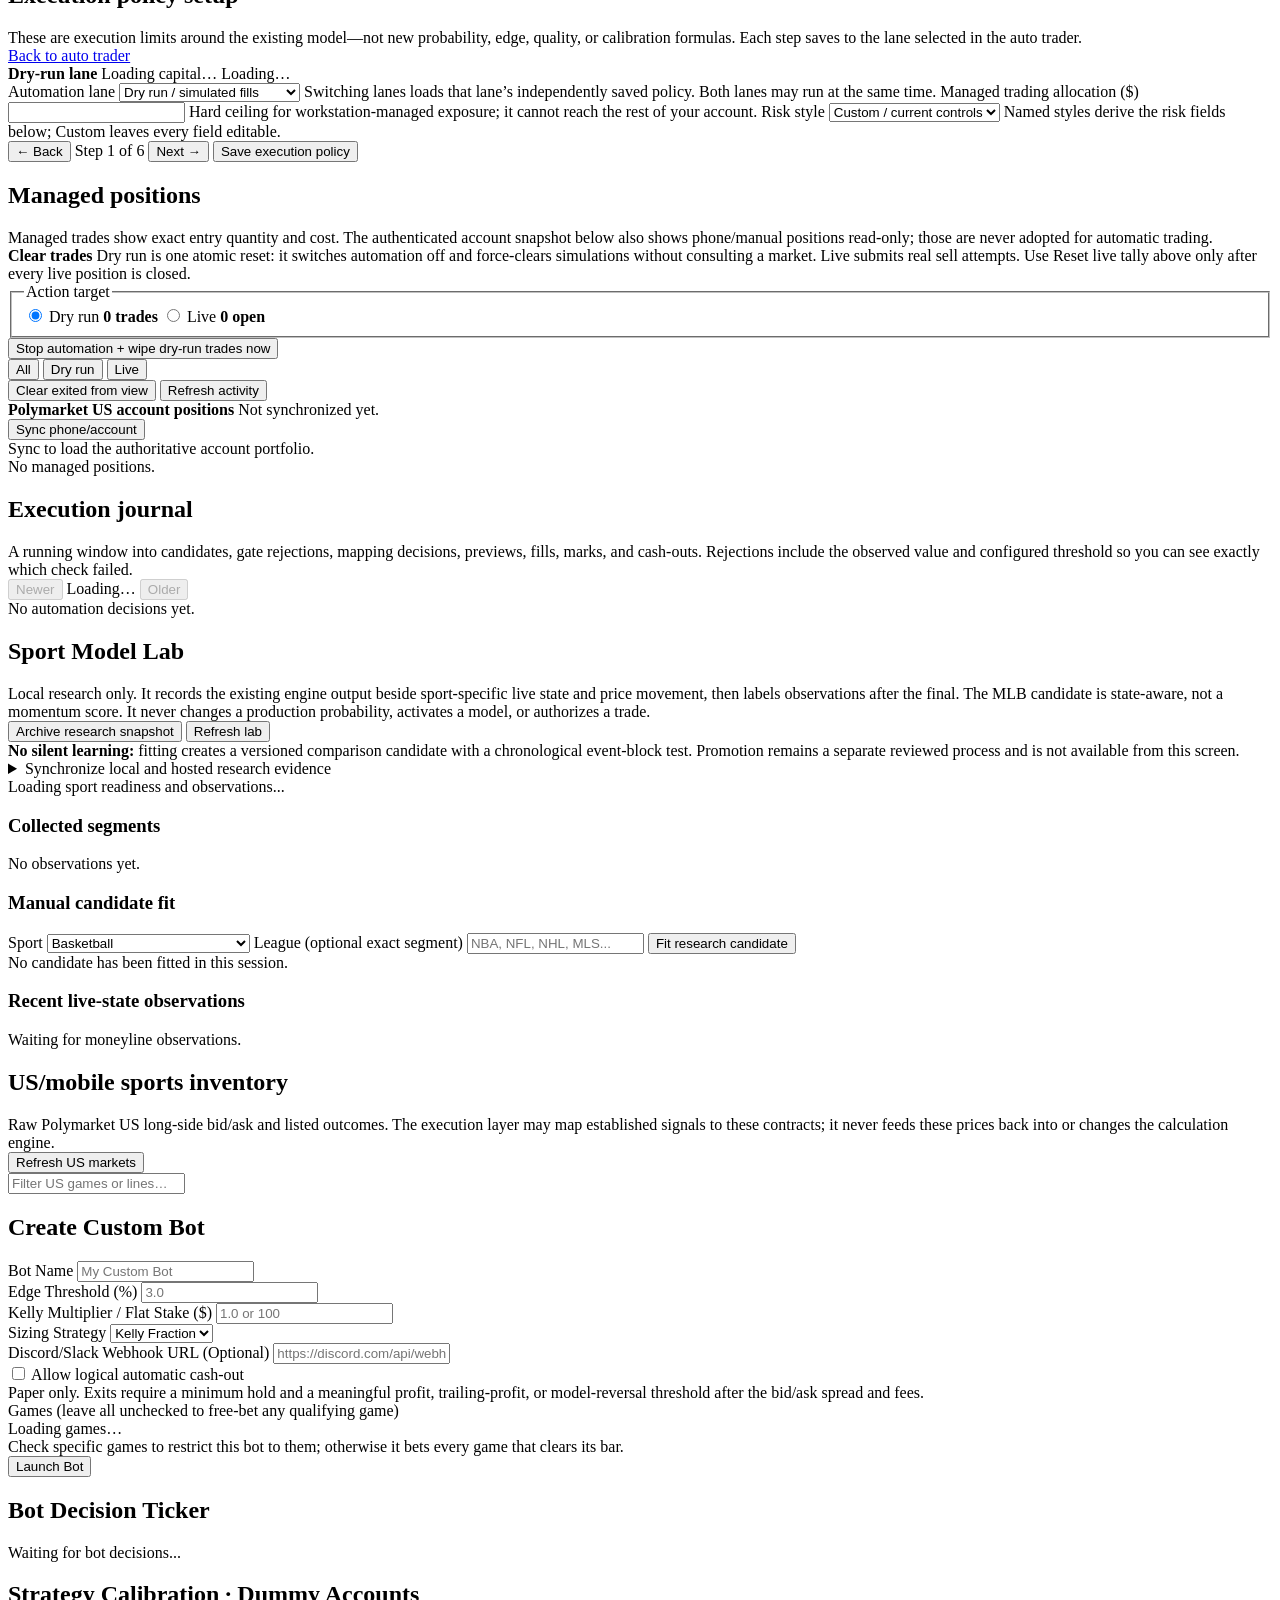
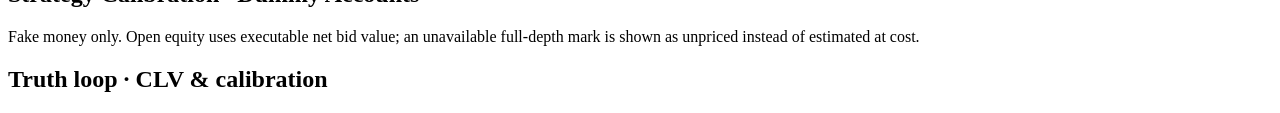
==== commit 786ff469: "Drive the sign-in price tapes from a random walk, two series only Drops the cyan reference series; g" ====
--- a/app/static/index.html
+++ b/app/static/index.html
@@ -6,7 +6,7 @@
   <meta name="description" content="Auditable live sports-market research and controlled Polymarket US execution">
   <title>PelosiTracker Dashboard</title>
   <link rel="icon" type="image/png" href="/static/favicon.png">
-  <link rel="stylesheet" href="/static/index.css?v=tape-1">
+  <link rel="stylesheet" href="/static/index.css?v=tape-3">
 </head>
 <body class="research-workstation">
 <a class="skip-link" href="#main-content">Skip to dashboard</a>
@@ -34,23 +34,17 @@
         </mask>
       </defs>
 
-      <!-- Neon price tapes, behind everything. Each series is drawn twice, the
-           second copy shifted a full viewBox width, and the group scrolls by
-           exactly that width — so the loop is seamless with no visible seam or
-           snap-back. Each path's first and last y are equal for the same reason.
-           Green rises, red falls, cyan is the slow reference series, which keeps
-           the colours consistent with the P/L semantics used elsewhere. -->
-      <g class="hud-tape hud-tape-up">
-        <path d="M0 440 L50 424 L100 452 L150 436 L200 410 L250 428 L300 396 L350 418 L400 402 L450 380 L500 398 L550 372 L600 390 L650 408 L700 386 L750 412 L800 398 L850 424 L900 406 L950 432 L1000 418 L1050 444 L1100 428 L1150 452 L1200 440"/>
-        <path transform="translate(1200 0)" d="M0 440 L50 424 L100 452 L150 436 L200 410 L250 428 L300 396 L350 418 L400 402 L450 380 L500 398 L550 372 L600 390 L650 408 L700 386 L750 412 L800 398 L850 424 L900 406 L950 432 L1000 418 L1050 444 L1100 428 L1150 452 L1200 440"/>
+      <!-- Neon price tapes, behind everything. index.js drives each one with its
+           own random walk, so the direction is decided per step and the series
+           never repeats; the paths below are only the no-JS fallback. Each spans
+           two viewBox widths so there is always geometry to the right of the
+           scroll. Green rises, red falls, matching the P/L colour semantics used
+           everywhere else. -->
+      <g class="hud-tape hud-tape-up" data-tape data-band="536" data-spread="52" data-speed="38">
+        <path d="M0 536 L300 500 L600 560 L900 506 L1200 548 L1500 498 L1800 556 L2100 508 L2400 536"/>
       </g>
-      <g class="hud-tape hud-tape-down">
-        <path d="M0 300 L50 316 L100 292 L150 308 L200 328 L250 306 L300 322 L350 344 L400 320 L450 336 L500 312 L550 330 L600 350 L650 328 L700 344 L750 322 L800 340 L850 316 L900 334 L950 310 L1000 326 L1050 304 L1100 318 L1150 286 L1200 300"/>
-        <path transform="translate(1200 0)" d="M0 300 L50 316 L100 292 L150 308 L200 328 L250 306 L300 322 L350 344 L400 320 L450 336 L500 312 L550 330 L600 350 L650 328 L700 344 L750 322 L800 340 L850 316 L900 334 L950 310 L1000 326 L1050 304 L1100 318 L1150 286 L1200 300"/>
-      </g>
-      <g class="hud-tape hud-tape-ref">
-        <path d="M0 560 L50 536 L100 552 L150 520 L200 544 L250 512 L300 532 L350 508 L400 528 L450 548 L500 524 L550 544 L600 568 L650 546 L700 570 L750 552 L800 576 L850 556 L900 580 L950 560 L1000 584 L1050 564 L1100 576 L1150 540 L1200 560"/>
-        <path transform="translate(1200 0)" d="M0 560 L50 536 L100 552 L150 520 L200 544 L250 512 L300 532 L350 508 L400 528 L450 548 L500 524 L550 544 L600 568 L650 546 L700 570 L750 552 L800 576 L850 556 L900 580 L950 560 L1000 584 L1050 564 L1100 576 L1150 540 L1200 560"/>
+      <g class="hud-tape hud-tape-down" data-tape data-band="252" data-spread="48" data-speed="27">
+        <path d="M0 252 L300 292 L600 218 L900 284 L1200 226 L1500 296 L1800 220 L2100 288 L2400 252"/>
       </g>
 
       <!-- Mirrored angled frames, three deep on each side -->
@@ -1389,6 +1383,6 @@
 
 
 <script src="/static/csrf.js" defer></script>
-<script src="/static/index.js?v=tape-1" defer></script>
+<script src="/static/index.js?v=tape-3" defer></script>
 </body>
 </html>
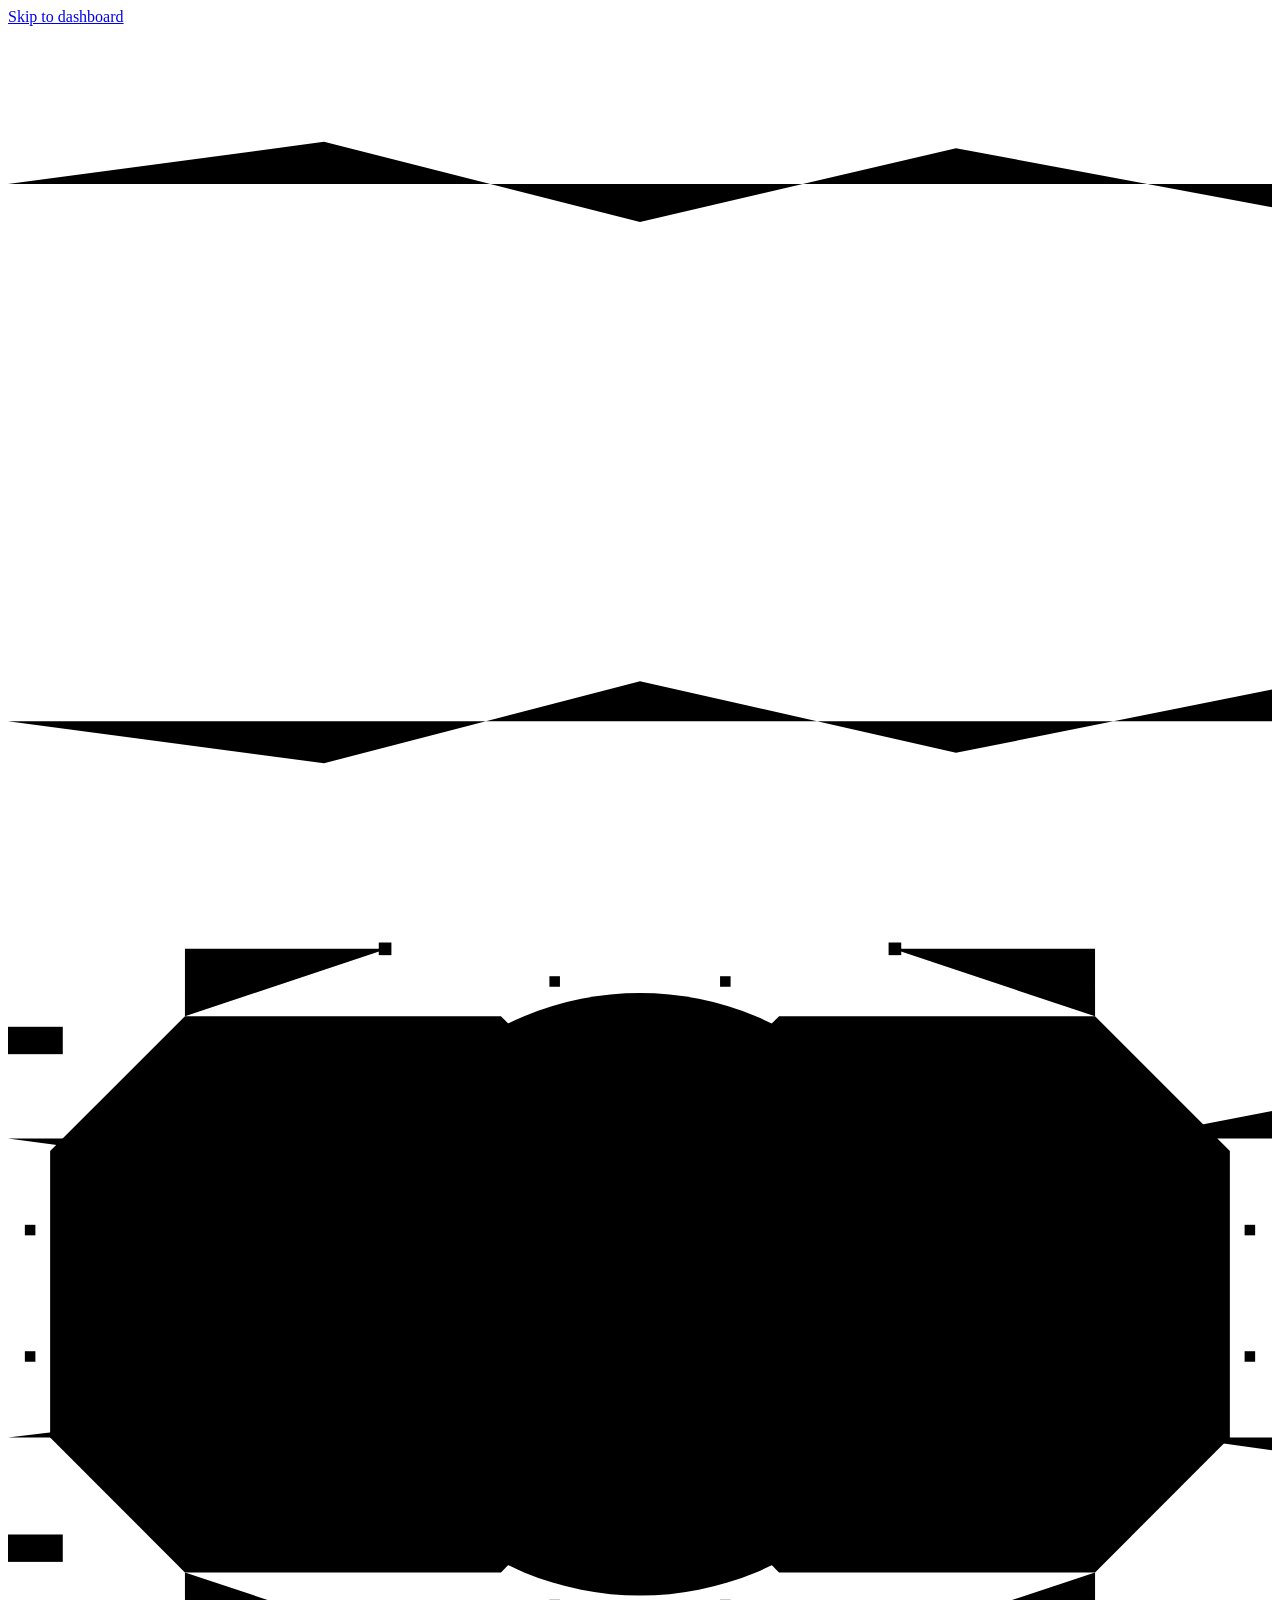
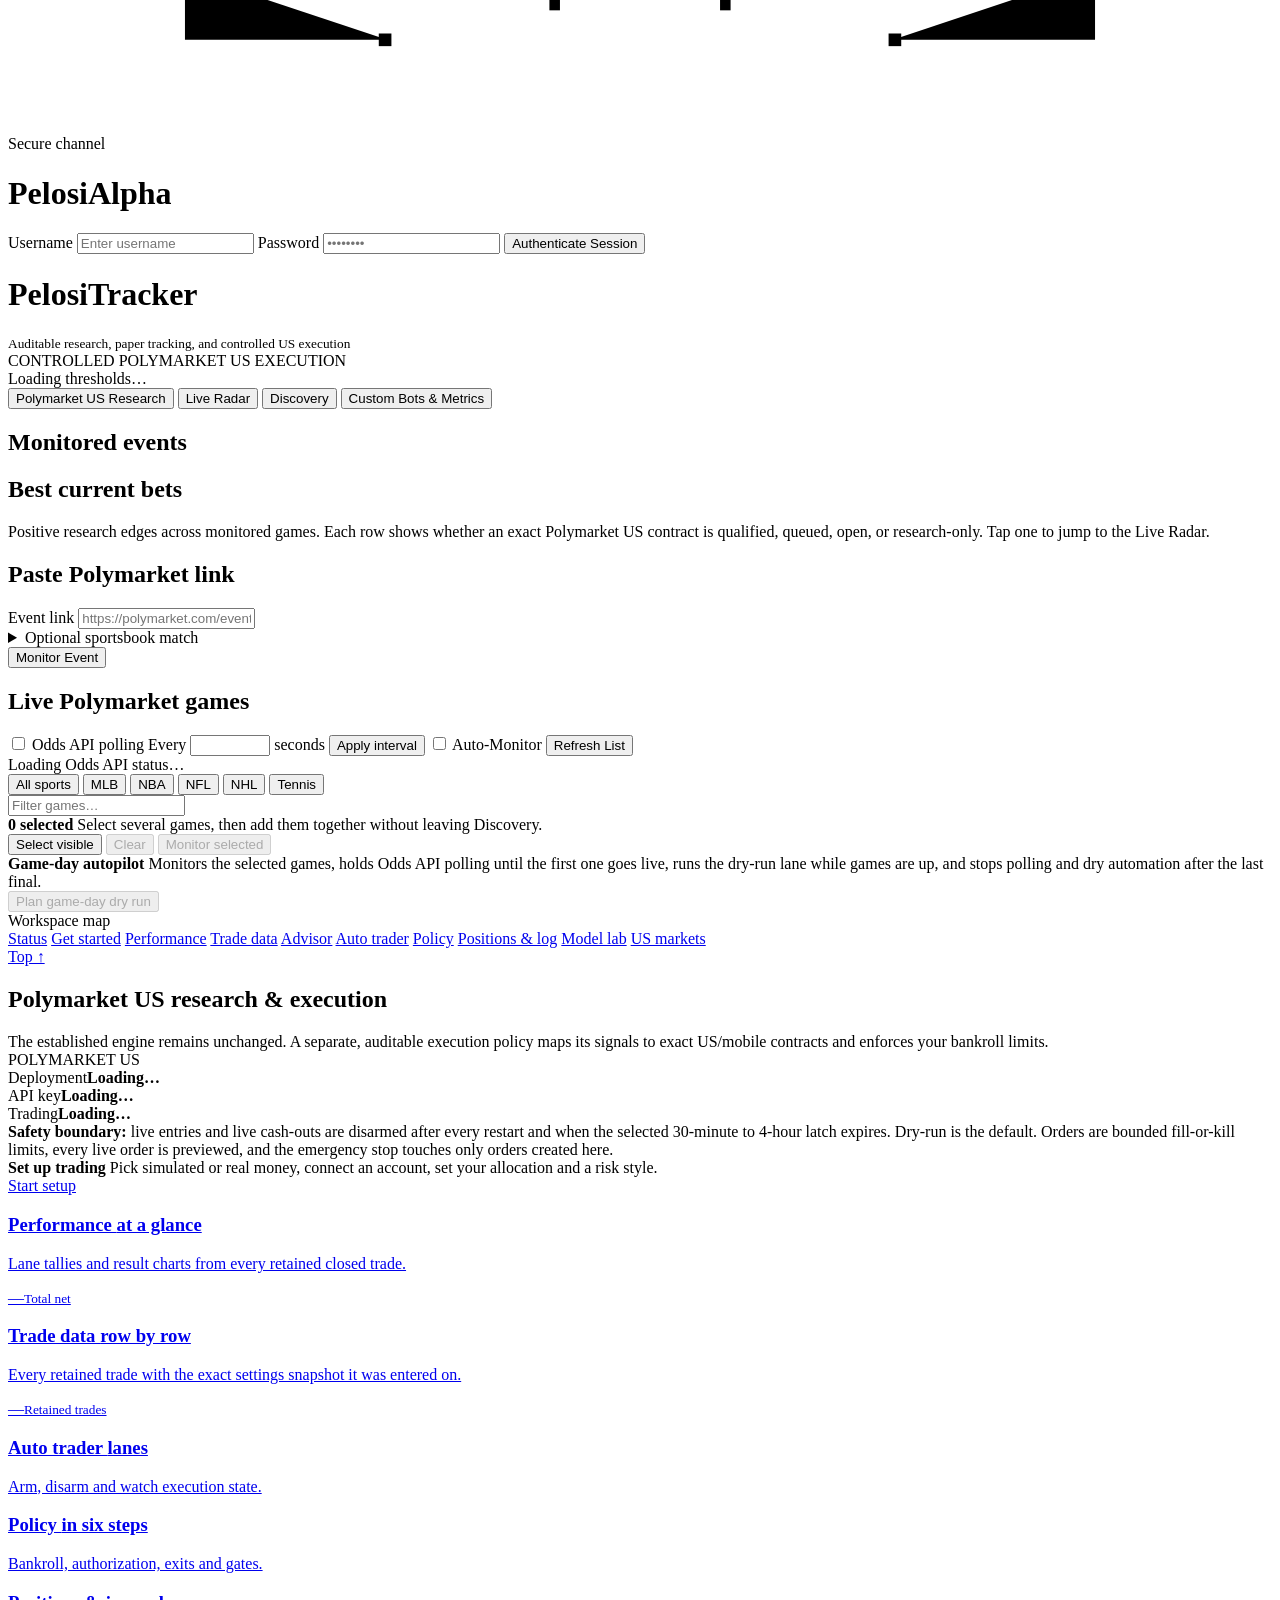
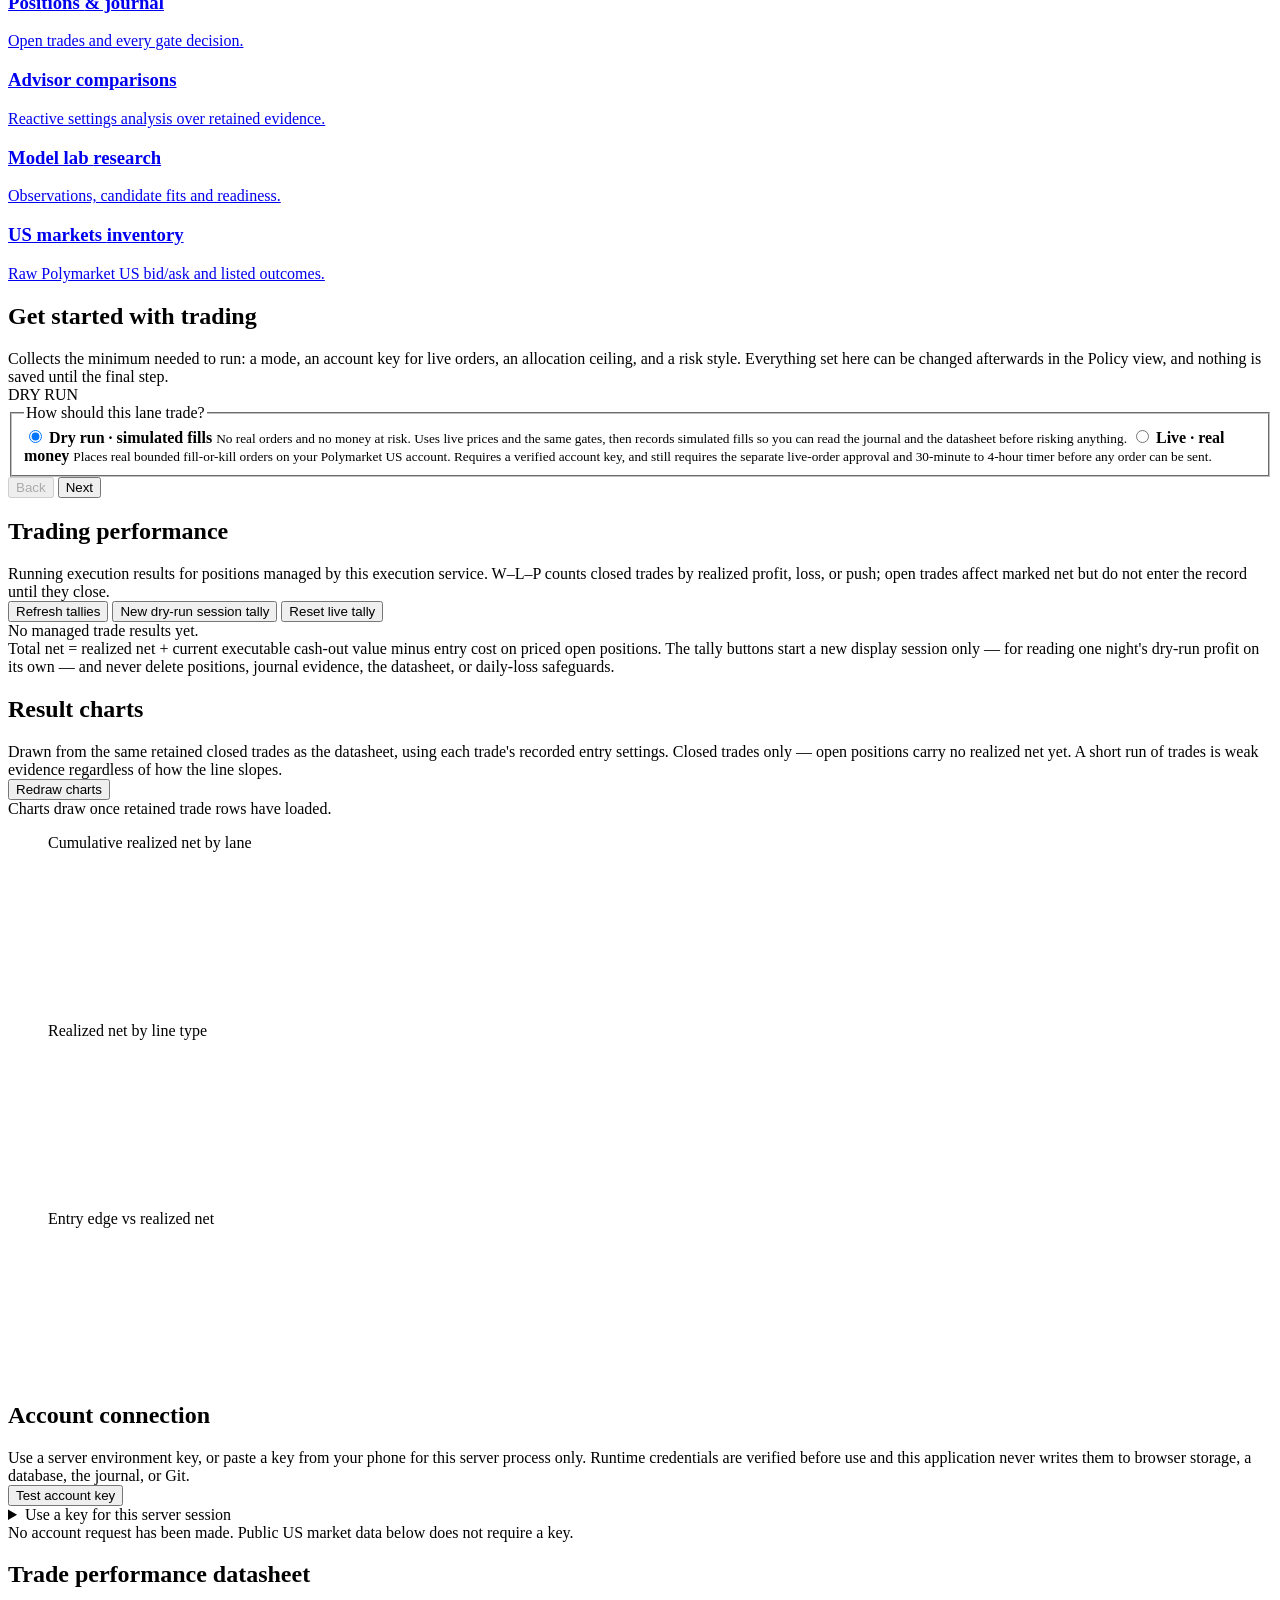
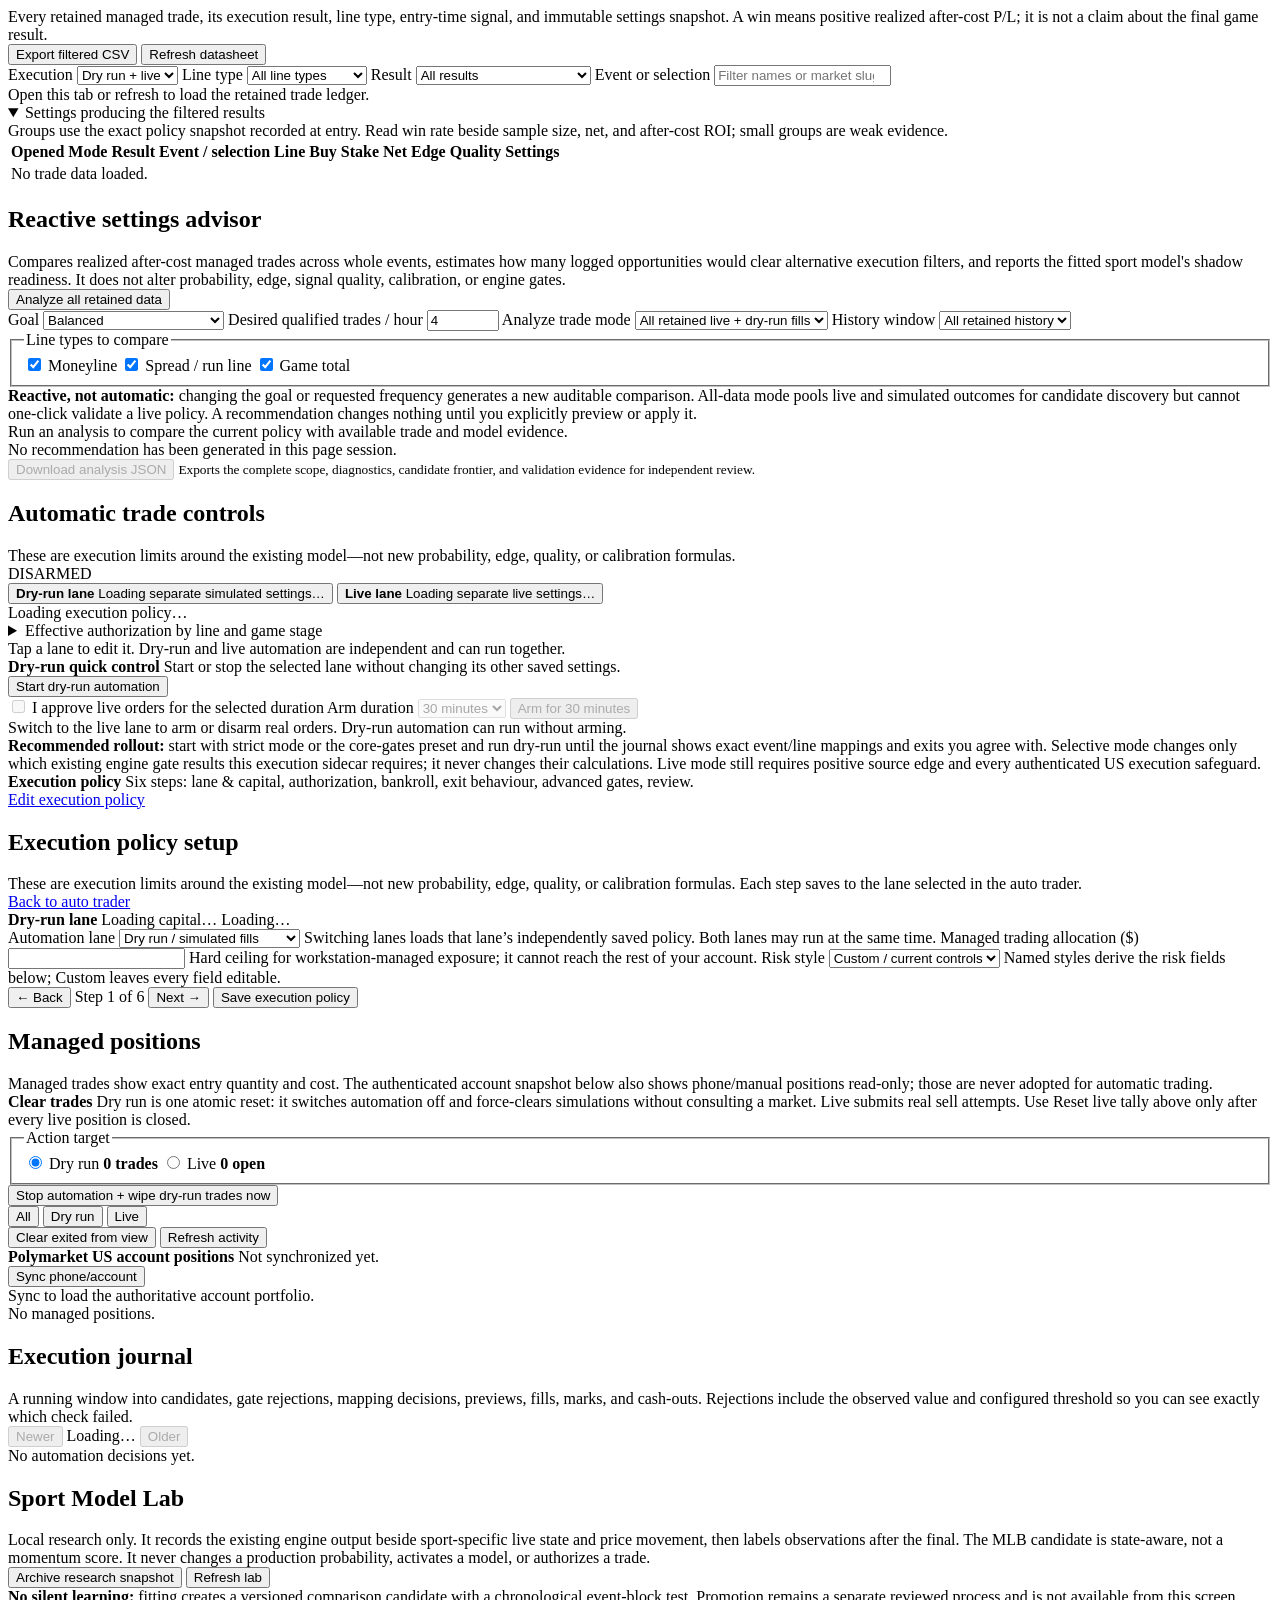
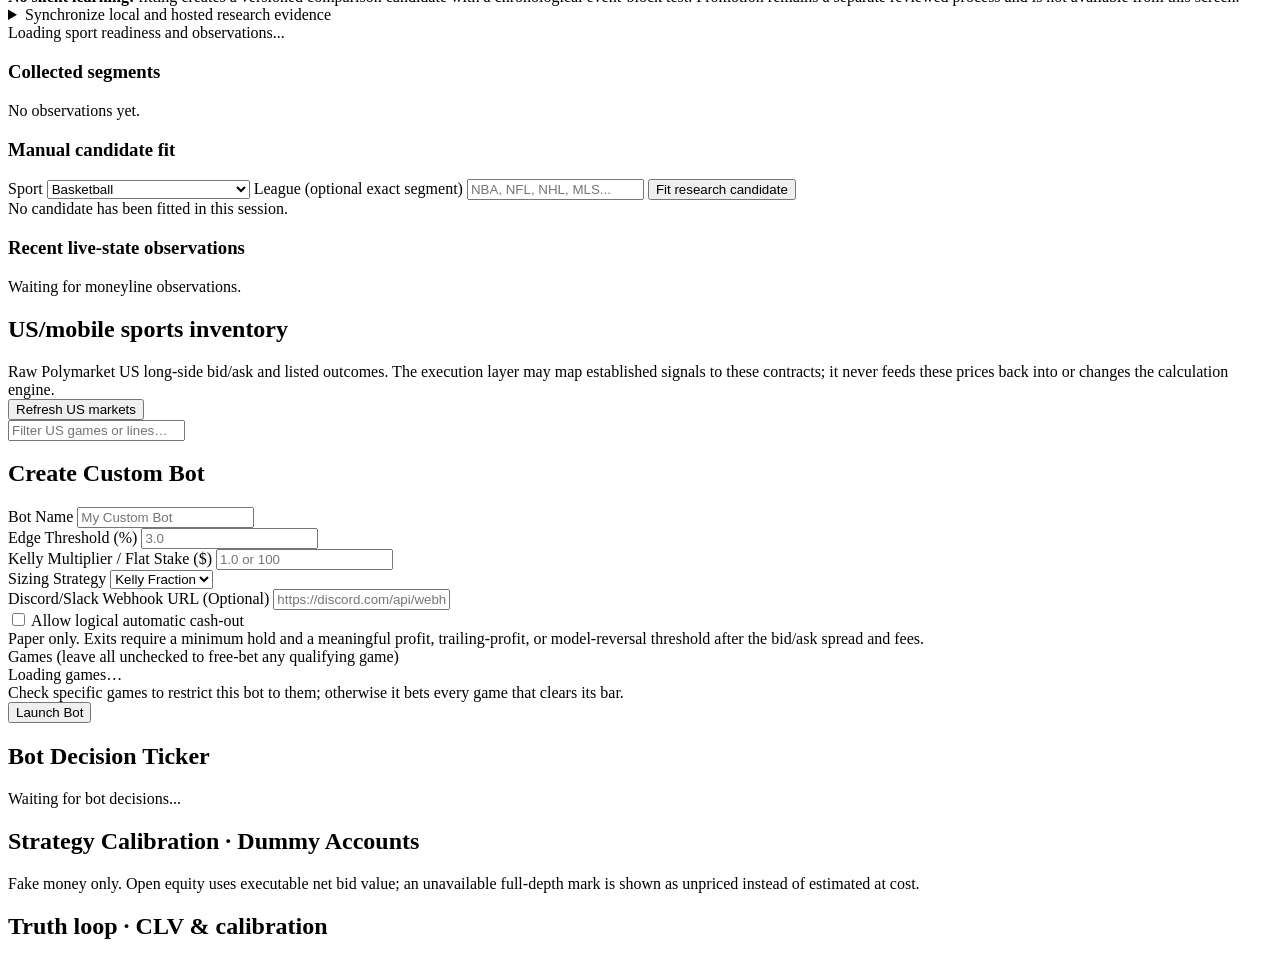
==== commit d0759c07: "Carry the HUD language into the dashboard, and raise the dim text tokens The sign-in screen ended up" ====
--- a/app/static/index.html
+++ b/app/static/index.html
@@ -6,10 +6,24 @@
   <meta name="description" content="Auditable live sports-market research and controlled Polymarket US execution">
   <title>PelosiTracker Dashboard</title>
   <link rel="icon" type="image/png" href="/static/favicon.png">
-  <link rel="stylesheet" href="/static/index.css?v=tape-3">
+  <link rel="stylesheet" href="/static/index.css?v=alive-1">
 </head>
 <body class="research-workstation">
 <a class="skip-link" href="#main-content">Skip to dashboard</a>
+<!-- Live price tapes carried through from the sign-in HUD so the dashboard is
+     not a dead-flat drop-off from it. Panels stay opaque, so these only ever
+     show in the gutters and margins — never behind text. Same [data-tape]
+     contract, so the same random-walk driver in index.js picks them up. -->
+<div class="bg-tapes" aria-hidden="true">
+  <svg viewBox="0 0 1200 800" preserveAspectRatio="xMidYMid slice" focusable="false">
+    <g class="hud-tape hud-tape-up" data-tape data-band="150" data-spread="74" data-speed="20">
+      <path d="M0 150 L300 110 L600 186 L900 116 L1200 172 L1500 108 L1800 180 L2100 120 L2400 150"/>
+    </g>
+    <g class="hud-tape hud-tape-down" data-tape data-band="660" data-spread="74" data-speed="15">
+      <path d="M0 660 L300 700 L600 622 L900 690 L1200 630 L1500 704 L1800 624 L2100 694 L2400 660"/>
+    </g>
+  </svg>
+</div>
 <div id="login-overlay">
   <!-- Decorative targeting HUD behind the sign-in card. Purely presentational,
        so it is aria-hidden and carries no text; every animation is disabled
@@ -1383,6 +1397,6 @@
 
 
 <script src="/static/csrf.js" defer></script>
-<script src="/static/index.js?v=tape-3" defer></script>
+<script src="/static/index.js?v=alive-1" defer></script>
 </body>
 </html>
